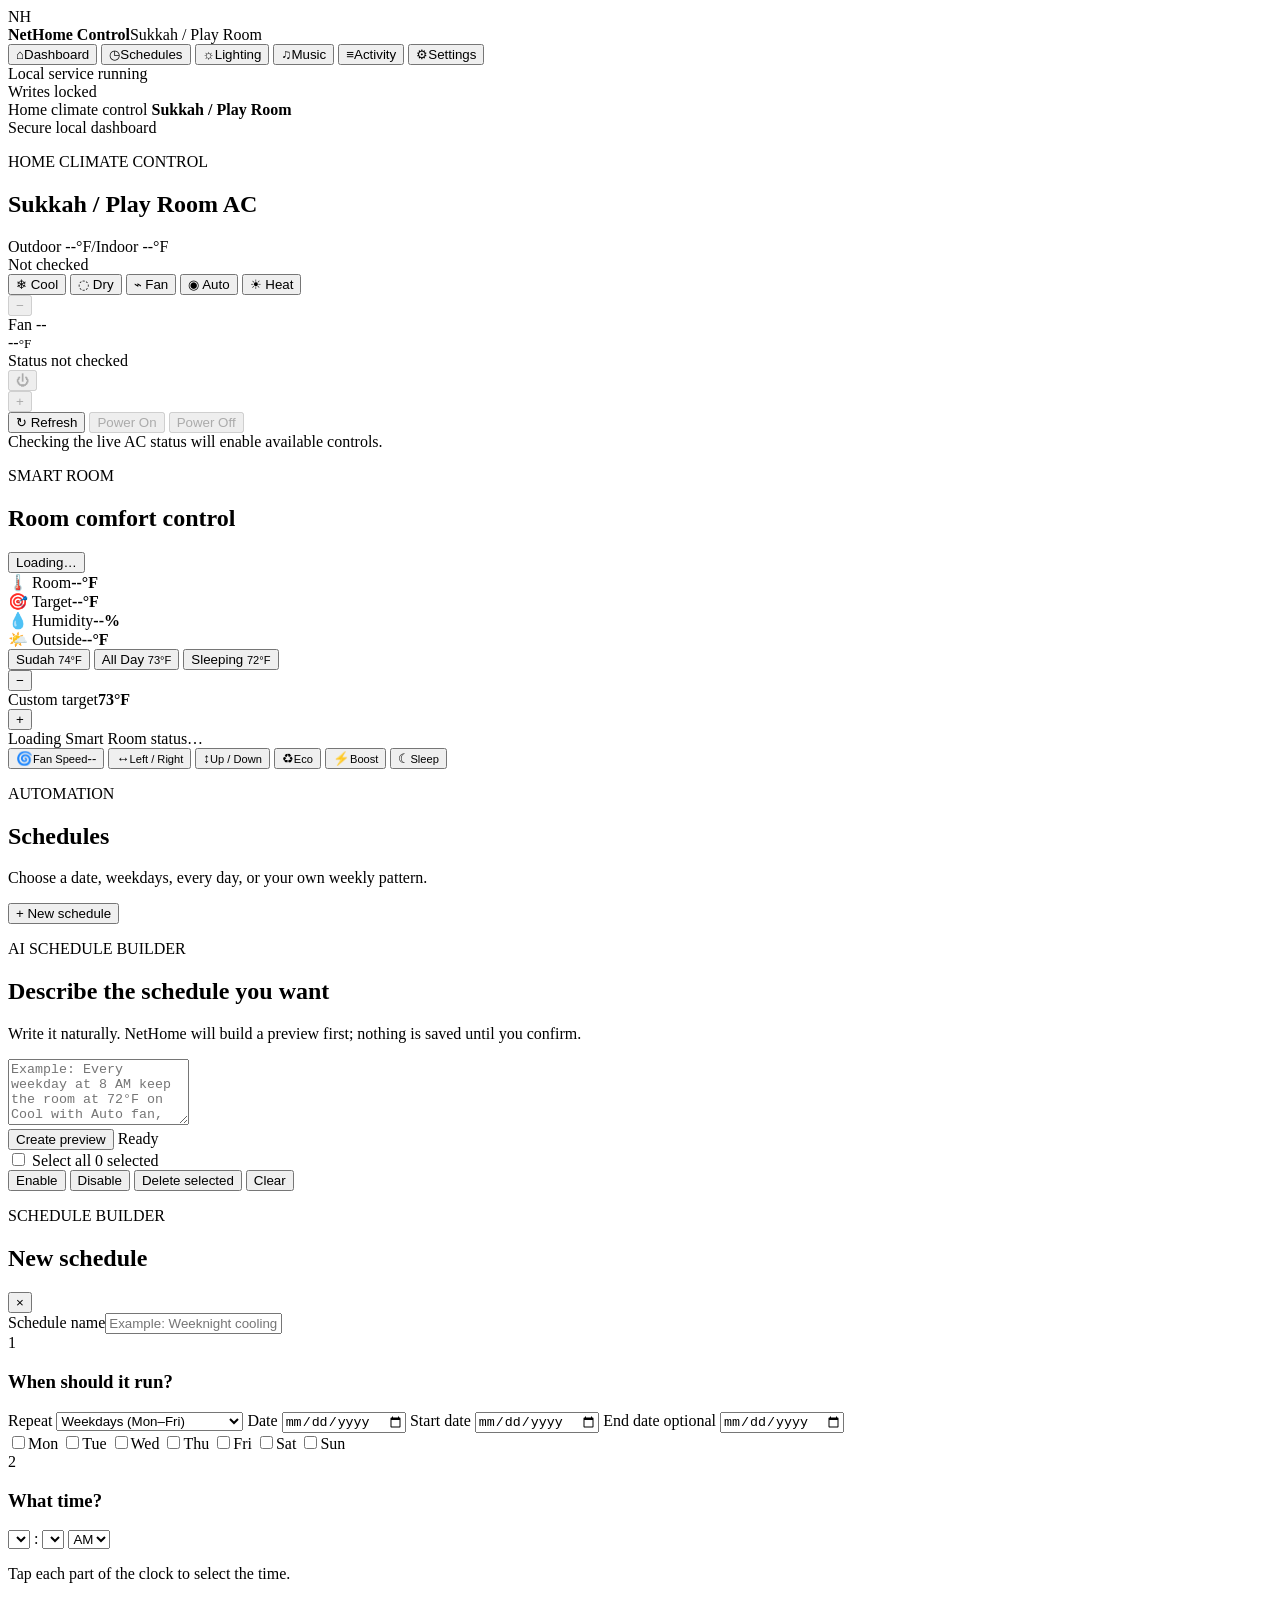
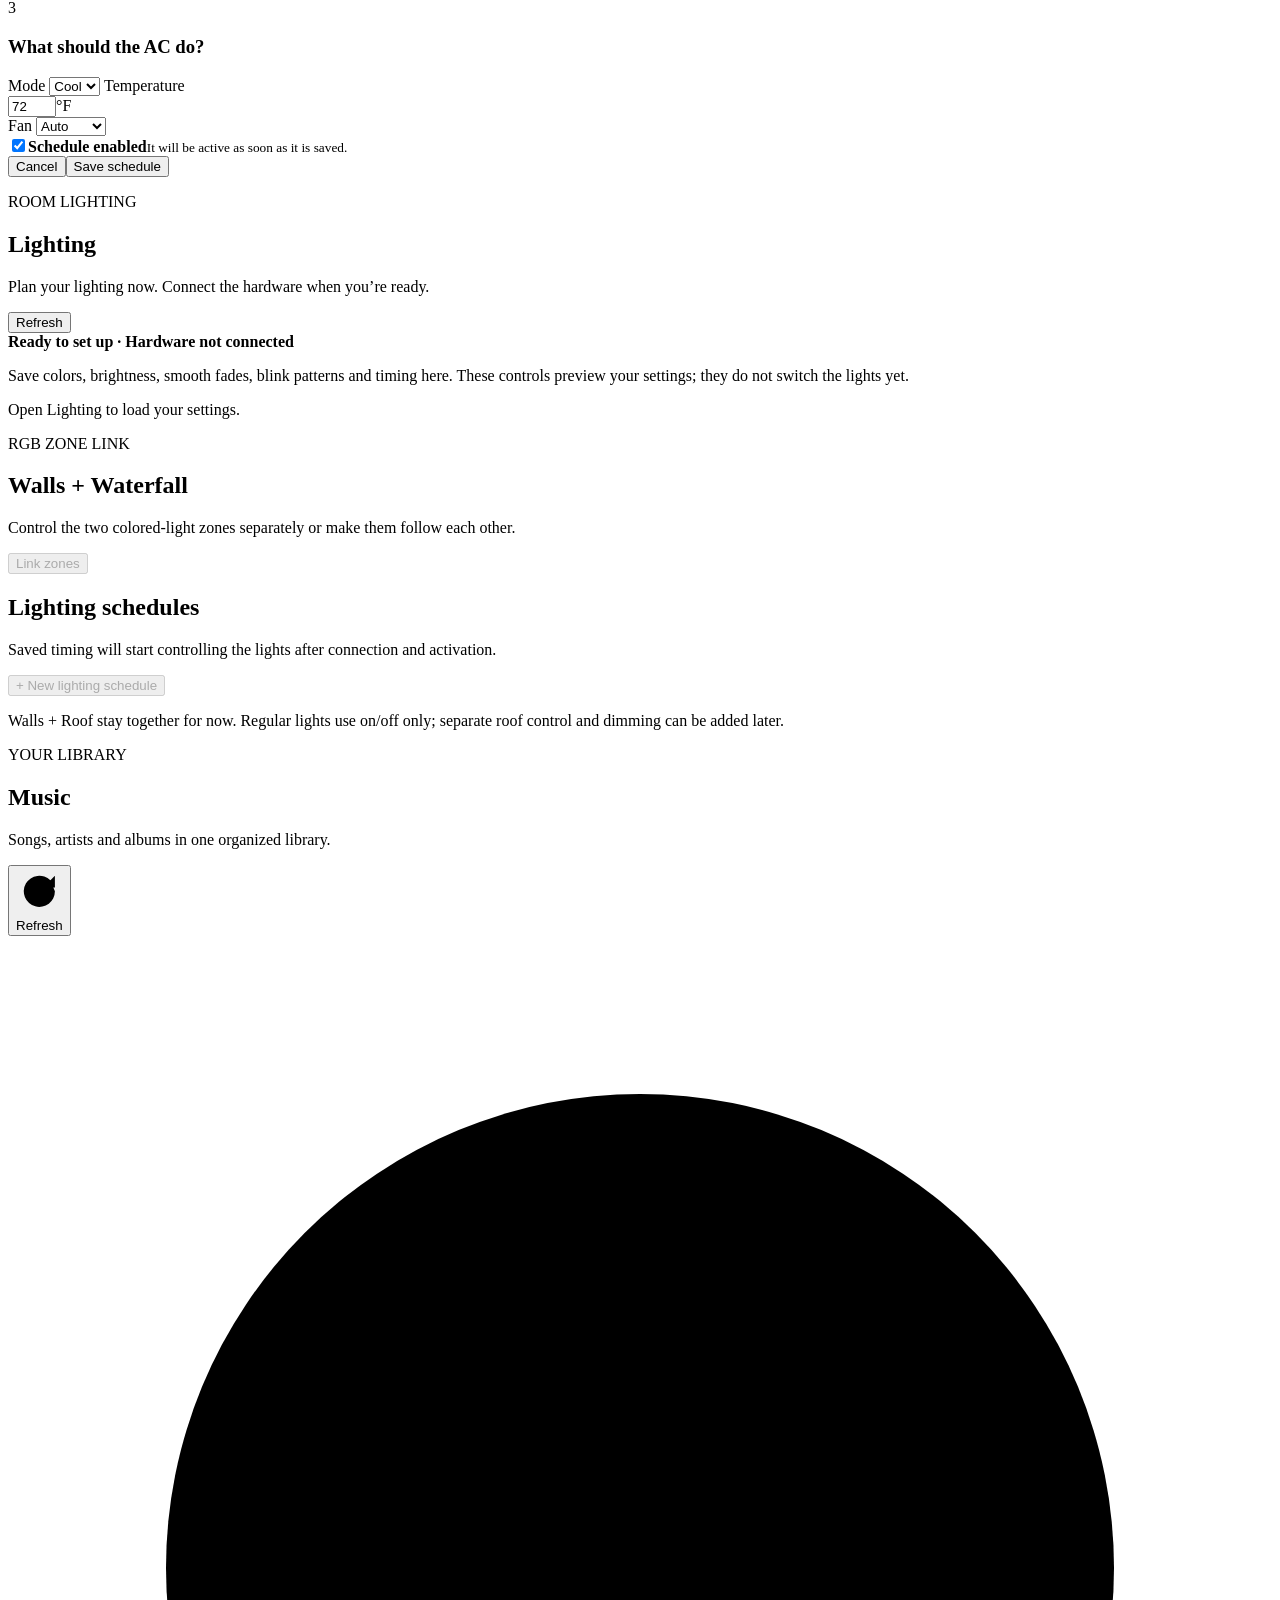
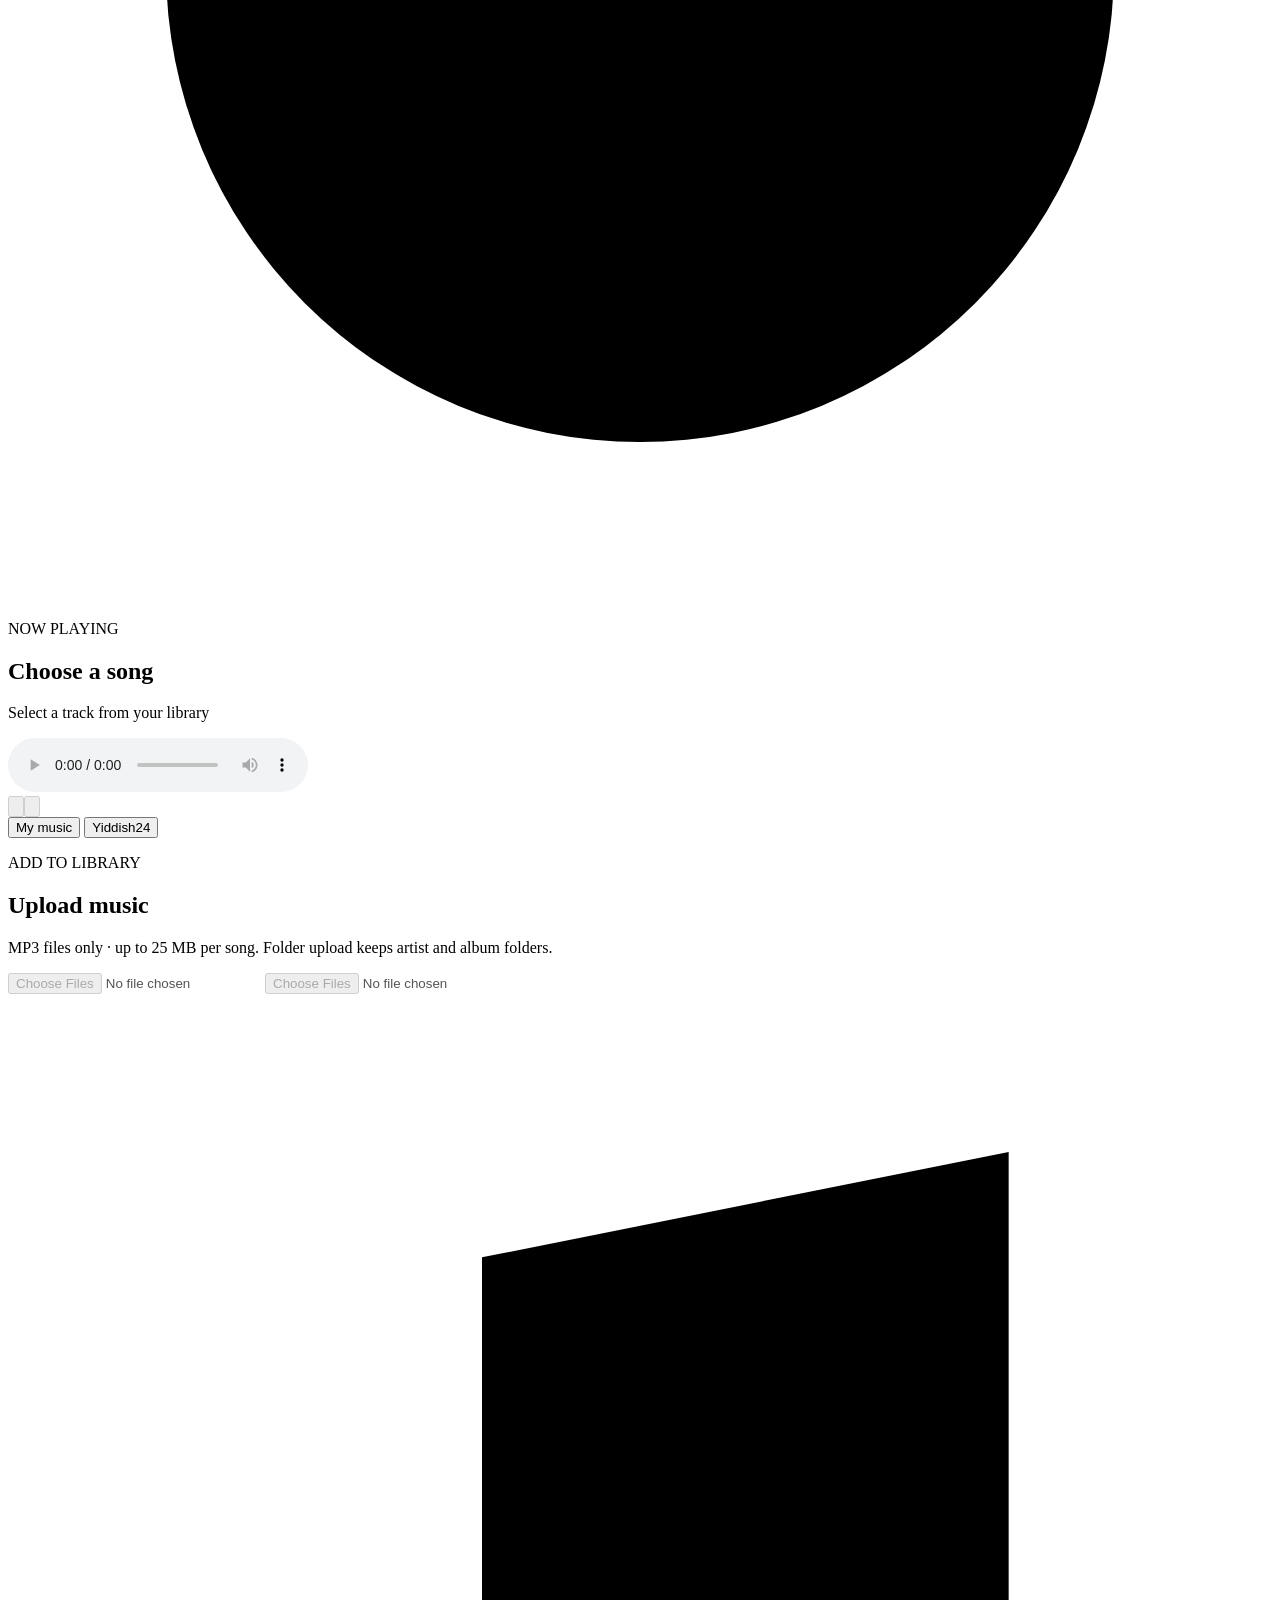
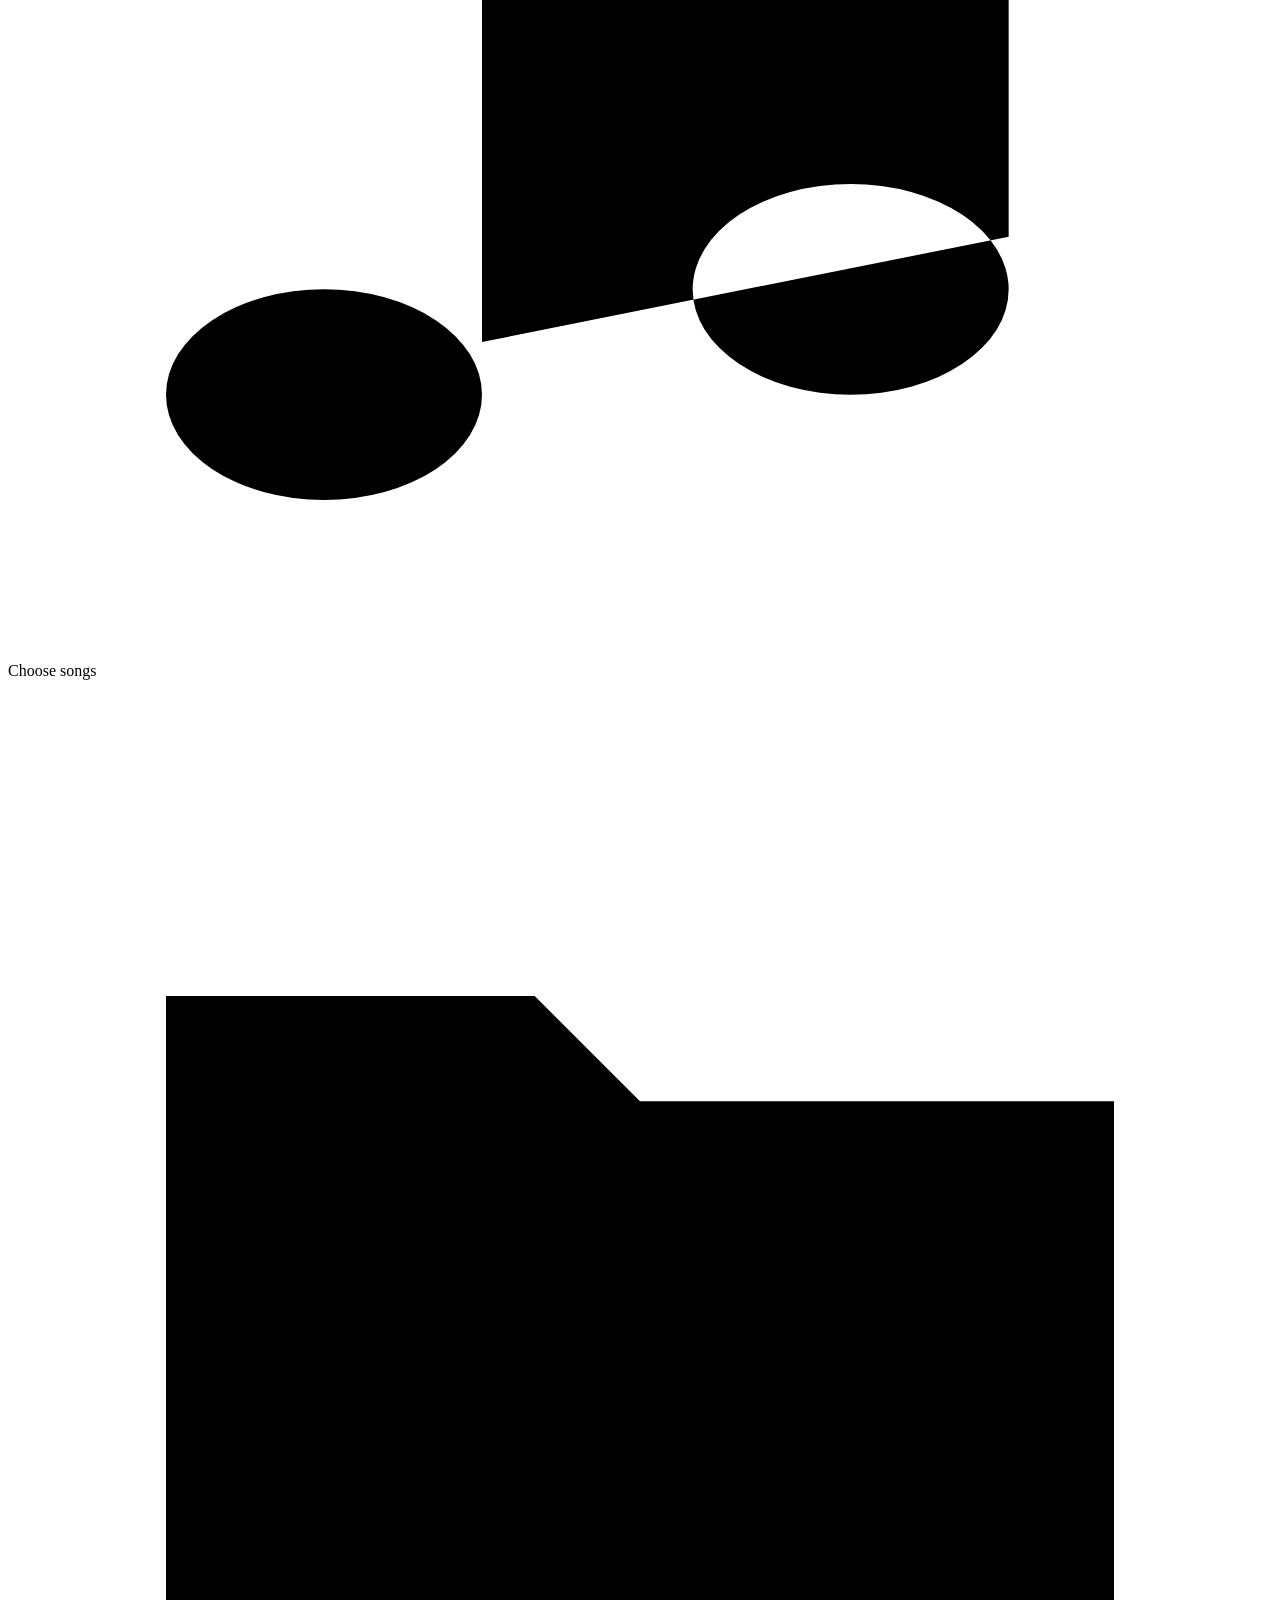
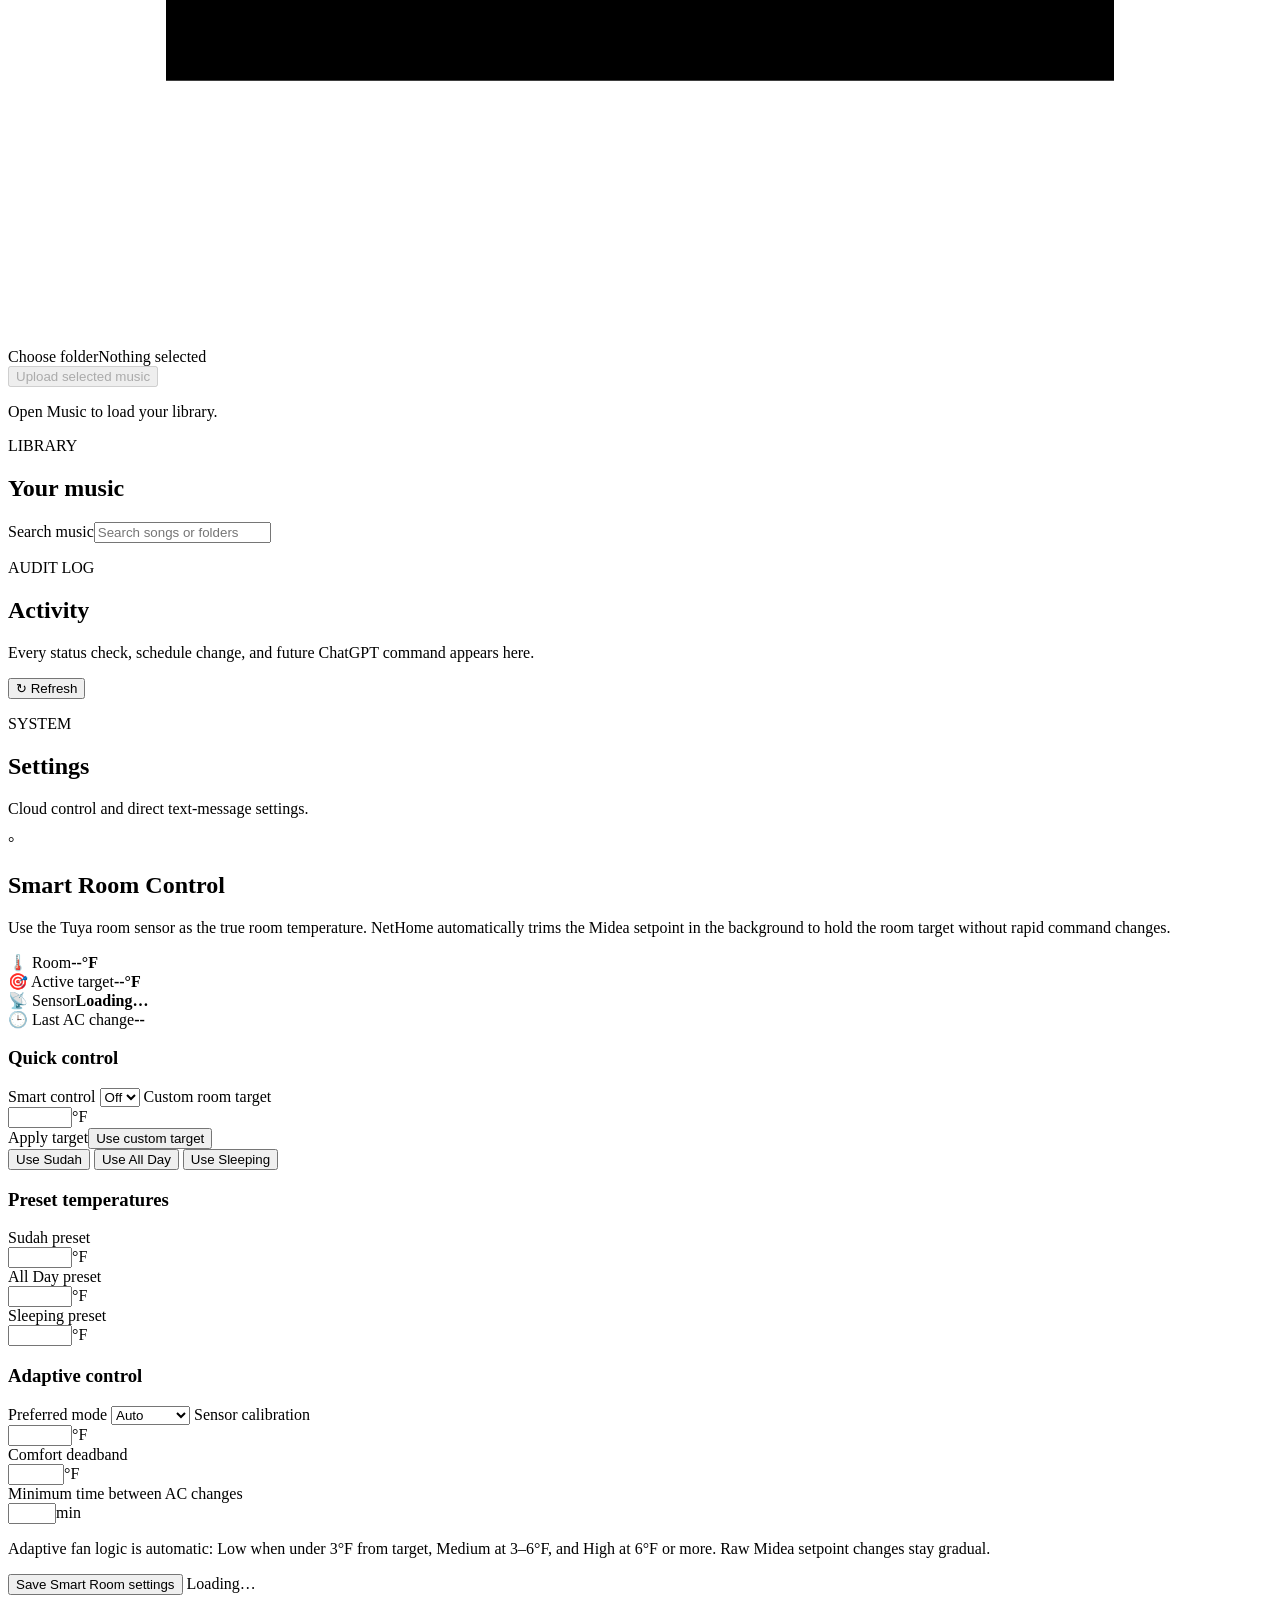
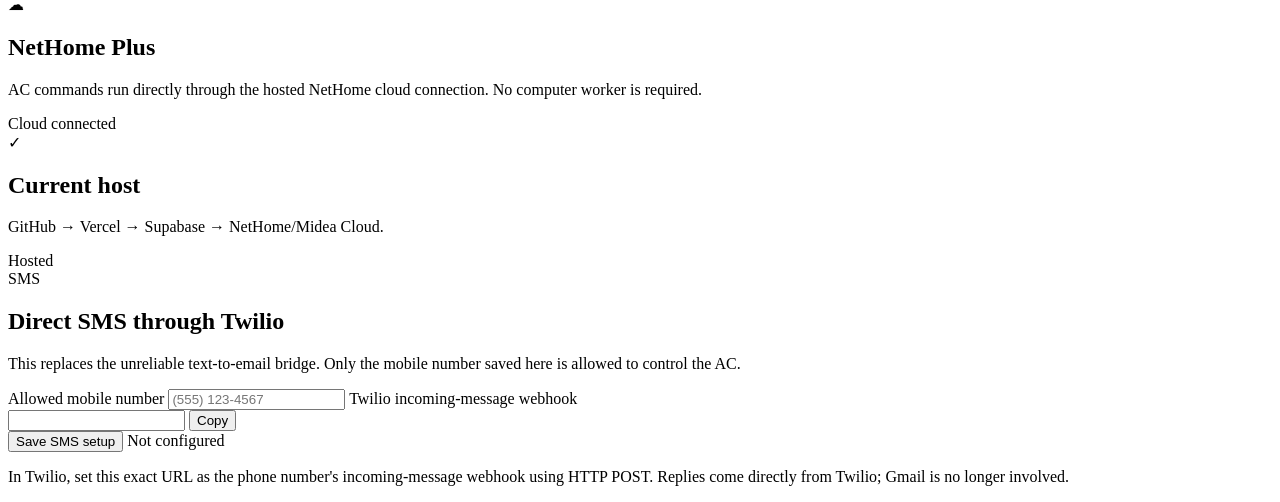
==== app/static/index.html @ 39d1b833 "Load Yiddish24 music directly from bundled catalog and remove radio labels" ====
<!doctype html>
<html lang="en">
<head>
  <meta charset="utf-8" />
  <meta name="viewport" content="width=device-width,initial-scale=1" />
  <title>NetHome Control</title>
  <link rel="stylesheet" href="/static/styles.css" />
  <link rel="stylesheet" href="/static/mode-backgrounds.css" />
  <link rel="stylesheet" href="/static/lighting.css" />
</head>
<body>
  <div class="shell">
    <aside class="sidebar">
      <div class="brand">
        <div class="brand-mark">NH</div>
        <div><strong>NetHome Control</strong><span>Sukkah / Play Room</span></div>
      </div>
      <nav aria-label="Primary navigation">
        <button class="nav active" data-view="dashboard"><span>⌂</span>Dashboard</button>
        <button class="nav" data-view="schedules"><span>◷</span>Schedules</button>
        <button class="nav" data-view="lighting"><span aria-hidden="true">☼</span>Lighting</button>
        <button class="nav" data-view="music"><span aria-hidden="true">♫</span>Music</button>
        <button class="nav" data-view="activity"><span>≡</span>Activity</button>
        <button class="nav" data-view="settings"><span>⚙</span>Settings</button>
      </nav>
      <div class="sidebar-foot">
        <div class="service-line"><span class="mini-dot"></span>Local service running</div>
        <span id="write-lock">Writes locked</span>
      </div>
    </aside>

    <main>
      <header class="topbar">
        <div>
          <span class="location-label">Home climate control</span>
          <strong>Sukkah / Play Room</strong>
        </div>
        <div class="top-status"><span class="mini-dot"></span>Secure local dashboard</div>
      </header>

      <section id="dashboard" class="view active">
        <div class="simple-ac">
          <div class="simple-ac-top">
            <div>
              <p class="eyebrow">HOME CLIMATE CONTROL</p>
              <h1>Sukkah / Play Room AC</h1>
              <div class="simple-weather"><span id="outdoor-temp">Outdoor --°F</span><span>/</span><span id="indoor-temp">Indoor --°F</span></div>
            </div>
            <div class="simple-online"><span id="status-dot" class="dot neutral"></span><span id="status-text">Not checked</span></div>
          </div>

          <div class="mode-tabs" aria-label="AC mode">
            <button type="button" data-mode="2">❄ Cool</button>
            <button type="button" data-mode="3">◌ Dry</button>
            <button type="button" data-mode="5">⌁ Fan</button>
            <button type="button" data-mode="1">◉ Auto</button>
            <button type="button" data-mode="4">☀ Heat</button>
          </div>

          <div class="ac-hero">
            <button id="temp-down" class="round-control" disabled aria-label="Lower temperature">−</button>
            <div class="ac-dial">
              <div id="fan-label" class="fan-label">Fan --</div>
              <div class="temperature"><span id="target-temp">--</span><small>°F</small></div>
              <div id="power-state" class="power-state">Status not checked</div>
              <button id="power-toggle" class="power-button" disabled aria-label="Power">⏻</button>
            </div>
            <button id="temp-up" class="round-control" disabled aria-label="Raise temperature">+</button>
          </div>

          <div class="simple-actions">
            <button id="refresh-status" class="soft-action">↻ Refresh</button>
            <button id="power-on" class="soft-action" disabled>Power On</button>
            <button id="power-off" class="soft-action" disabled>Power Off</button>
          </div>

          <div id="status-detail" class="simple-message">Checking the live AC status will enable available controls.</div>

          <section class="smart-room-panel" aria-label="Smart Room controls">
            <div class="smart-room-head">
              <div>
                <p class="eyebrow">SMART ROOM</p>
                <h2>Room comfort control</h2>
              </div>
              <button type="button" id="dashboard-smart-toggle" class="smart-toggle">Loading…</button>
            </div>
            <div class="smart-live-grid">
              <div><span>🌡️ Room</span><strong id="dashboard-smart-room">--°F</strong></div>
              <div><span>🎯 Target</span><strong id="dashboard-smart-target">--°F</strong></div>
              <div><span>💧 Humidity</span><strong id="dashboard-smart-humidity">--%</strong></div>
              <div><span>🌤️ Outside</span><strong id="dashboard-smart-outside">--°F</strong></div>
            </div>
            <div class="smart-preset-row" aria-label="Smart Room presets">
              <button type="button" data-smart-preset="sudah">Sudah <small id="dashboard-preset-sudah">74°F</small></button>
              <button type="button" data-smart-preset="all_day">All Day <small id="dashboard-preset-all-day">73°F</small></button>
              <button type="button" data-smart-preset="sleeping">Sleeping <small id="dashboard-preset-sleeping">72°F</small></button>
            </div>
            <div class="smart-target-row">
              <button type="button" id="dashboard-smart-down" aria-label="Lower Smart Room target">−</button>
              <div><span>Custom target</span><strong id="dashboard-smart-custom">73°F</strong></div>
              <button type="button" id="dashboard-smart-up" aria-label="Raise Smart Room target">+</button>
            </div>
            <div id="dashboard-smart-detail" class="smart-room-detail">Loading Smart Room status…</div>
          </section>

          <div class="feature-row">
            <button type="button" id="fan-speed-btn"><span>🌀</span><small>Fan Speed</small><em id="fan-speed-value">--</em></button>
            <button type="button" id="horizontal-btn"><span>↔</span><small>Left / Right</small></button>
            <button type="button" id="vertical-btn"><span>↕</span><small>Up / Down</small></button>
            <button type="button" id="eco-btn"><span>♻</span><small>Eco</small></button>
            <button type="button" id="boost-btn"><span>⚡</span><small>Boost</small></button>
            <button type="button" id="sleep-btn"><span>☾</span><small>Sleep</small></button>
          </div>
        </div>
      </section>

      <section id="schedules" class="view">
        <div class="page-head">
          <div><p class="eyebrow">AUTOMATION</p><h1>Schedules</h1><p class="lede">Choose a date, weekdays, every day, or your own weekly pattern.</p></div>
          <button id="add-schedule">+ New schedule</button>
        </div>

        <div class="card ai-schedule-card">
          <div class="ai-schedule-head">
            <div>
              <p class="eyebrow">AI SCHEDULE BUILDER</p>
              <h2>Describe the schedule you want</h2>
              <p class="lede">Write it naturally. NetHome will build a preview first; nothing is saved until you confirm.</p>
            </div>
          </div>
          <textarea id="schedule-ai-prompt" rows="4" placeholder="Example: Every weekday at 8 AM keep the room at 72°F on Cool with Auto fan, and turn it off at 10 PM."></textarea>
          <div class="form-actions ai-schedule-actions">
            <button type="button" id="schedule-ai-preview">Create preview</button>
            <span id="schedule-ai-state" class="setting-state">Ready</span>
          </div>
          <div id="schedule-ai-results" class="ai-schedule-results hidden"></div>
        </div>

        <div id="schedule-bulk-bar" class="schedule-bulk-bar hidden">
          <label class="bulk-select-all"><input type="checkbox" id="schedule-select-all"> <span>Select all</span></label>
          <span id="schedule-selected-count" class="bulk-count">0 selected</span>
          <div class="bulk-actions">
            <button type="button" id="bulk-enable" class="action-btn">Enable</button>
            <button type="button" id="bulk-disable" class="action-btn">Disable</button>
            <button type="button" id="bulk-delete" class="action-btn danger">Delete selected</button>
            <button type="button" id="bulk-clear" class="action-btn">Clear</button>
          </div>
        </div>

        <div id="schedule-list" class="schedule-list"></div>

        <form id="schedule-form" class="card form hidden">
          <div class="form-heading">
            <div><p class="eyebrow">SCHEDULE BUILDER</p><h2 id="form-title">New schedule</h2></div>
            <button type="button" id="close-schedule" class="icon-button secondary" aria-label="Close">×</button>
          </div>

          <label class="field full">Schedule name<input name="name" placeholder="Example: Weeknight cooling" required></label>

          <div class="builder-section">
            <div class="section-number">1</div>
            <div class="section-body">
              <h3>When should it run?</h3>
              <div class="form-grid compact">
                <label class="field">Repeat
                  <select name="schedule_type" id="schedule-type">
                    <option value="one_time">Specific date</option>
                    <option value="weekdays" selected>Weekdays (Mon–Fri)</option>
                    <option value="daily">Every day</option>
                    <option value="weekly">Every week — choose days</option>
                  </select>
                </label>
                <label class="field" id="single-date-field">Date
                  <input type="date" name="single_date" id="single-date">
                </label>
                <label class="field recurring-date" id="start-date-field">Start date
                  <input type="date" name="start_date" id="start-date">
                </label>
                <label class="field recurring-date" id="end-date-field">End date <span class="optional">optional</span>
                  <input type="date" name="end_date" id="end-date">
                </label>
              </div>

              <div id="weekday-picker" class="weekday-picker hidden" aria-label="Choose weekdays">
                <label><input type="checkbox" value="Mon"><span>Mon</span></label>
                <label><input type="checkbox" value="Tue"><span>Tue</span></label>
                <label><input type="checkbox" value="Wed"><span>Wed</span></label>
                <label><input type="checkbox" value="Thu"><span>Thu</span></label>
                <label><input type="checkbox" value="Fri"><span>Fri</span></label>
                <label><input type="checkbox" value="Sat"><span>Sat</span></label>
                <label><input type="checkbox" value="Sun"><span>Sun</span></label>
              </div>
            </div>
          </div>

          <div class="builder-section">
            <div class="section-number">2</div>
            <div class="section-body">
              <h3>What time?</h3>
              <div class="digital-time" aria-label="Choose time">
                <select id="time-hour" aria-label="Hour"></select>
                <span class="time-colon">:</span>
                <select id="time-minute" aria-label="Minute"></select>
                <select id="time-period" aria-label="AM or PM"><option>AM</option><option>PM</option></select>
              </div>
              <p class="helper">Tap each part of the clock to select the time.</p>
            </div>
          </div>

          <div class="builder-section">
            <div class="section-number">3</div>
            <div class="section-body">
              <h3>What should the AC do?</h3>
              <div class="form-grid three">
                <label class="field">Mode
                  <select name="mode"><option>Cool</option><option>Heat</option><option>Auto</option><option>Fan</option><option>Dry</option></select>
                </label>
                <label class="field">Temperature
                  <div class="input-suffix"><input type="number" name="temperature" min="50" max="90" value="72"><span>°F</span></div>
                </label>
                <label class="field">Fan
                  <select name="fan"><option value="Auto">Auto</option><option value="Low">Low</option><option value="Medium">Medium</option><option value="High">High</option></select>
                </label>
              </div>
              <label class="switch-row"><input type="checkbox" name="enabled" checked><span class="switch"></span><span><strong>Schedule enabled</strong><small>It will be active as soon as it is saved.</small></span></label>
            </div>
          </div>

          <div id="schedule-error" class="form-error hidden" role="alert"></div>
          <div class="form-actions"><button type="button" id="cancel-schedule" class="secondary">Cancel</button><button type="submit" id="save-schedule">Save schedule</button></div>
        </form>
      </section>

      <section id="lighting" class="view" aria-labelledby="lighting-title">
        <div class="page-head"><div><p class="eyebrow">ROOM LIGHTING</p><h1 id="lighting-title">Lighting</h1><p class="lede">Plan your lighting now. Connect the hardware when you’re ready.</p></div><button id="lighting-refresh" class="secondary" type="button">Refresh</button></div>
        <div class="lighting-notice"><strong>Ready to set up · Hardware not connected</strong><p>Save colors, brightness, smooth fades, blink patterns and timing here. These controls preview your settings; they do not switch the lights yet.</p></div>
        <p id="lighting-state" role="status" aria-live="polite">Open Lighting to load your settings.</p>
        <div class="card lighting-link"><div><p class="eyebrow">RGB ZONE LINK</p><h2>Walls + Waterfall</h2><p id="lighting-link-detail">Control the two colored-light zones separately or make them follow each other.</p></div><button id="lighting-link-toggle" class="secondary" type="button" disabled>Link zones</button></div>
        <div id="lighting-zones" class="lighting-zones" aria-label="Lighting zones"></div>
        <div class="lighting-section-head"><div><h2>Lighting schedules</h2><p class="lede">Saved timing will start controlling the lights after connection and activation.</p></div><button id="lighting-add" type="button" disabled>+ New lighting schedule</button></div>
        <form id="lighting-form" class="card lighting-form" hidden>
          <h2 id="lighting-form-title">New lighting schedule</h2>
          <div class="form-grid">
            <label>Schedule name<input name="name" required maxlength="80" placeholder="Evening lights"></label>
            <fieldset class="lighting-group-picker"><legend>Lighting groups</legend><div id="lighting-schedule-zones"></div></fieldset>
            <label>Action<select name="power"><option value="true">Turn on</option><option value="false">Turn off</option></select></label>
            <label>Repeat<select name="repeat" id="lighting-repeat"><option value="daily">Every day</option><option value="weekly">Selected weekdays</option><option value="one_time">One specific date</option></select></label>
            <label>Time<input name="time_local" type="time" required value="18:00"></label>
            <label>Timezone<input name="timezone" required value="America/New_York" maxlength="80" placeholder="America/New_York"></label>
            <label id="lighting-date-wrap" hidden>Date<input name="date_local" type="date" disabled></label>
          </div>
          <fieldset id="lighting-days" class="lighting-weekdays" hidden><legend>Days of the week</legend>
            <label><input type="checkbox" name="days" value="0">Mon</label><label><input type="checkbox" name="days" value="1">Tue</label><label><input type="checkbox" name="days" value="2">Wed</label><label><input type="checkbox" name="days" value="3">Thu</label><label><input type="checkbox" name="days" value="4">Fri</label><label><input type="checkbox" name="days" value="5">Sat</label><label><input type="checkbox" name="days" value="6">Sun</label>
          </fieldset>
          <fieldset id="lighting-schedule-rgb" class="lighting-rgb-settings"><legend>RGB settings when turning on</legend>
            <label>Color mode<select name="color_mode"><option value="color">Color</option><option value="white">White</option></select></label>
            <label>Color<input name="color" type="color" value="#45a5ff"></label>
            <label>Brightness <input name="brightness" type="range" min="0" max="100" value="80"><output id="lighting-schedule-brightness">80%</output></label>
          </fieldset>
          <label class="lighting-enabled"><input name="enabled" type="checkbox" checked>Keep this schedule enabled for activation after connection</label>
          <p id="lighting-form-error" class="form-error" role="alert" hidden></p>
          <div id="lighting-preview" class="lighting-preview" aria-live="polite" hidden></div>
          <div class="form-actions"><button id="lighting-cancel" class="secondary" type="button">Cancel</button><button id="lighting-preview-button" class="secondary" type="button">Preview timing</button><button type="submit">Save schedule</button></div>
        </form>
        <div id="lighting-schedules" class="lighting-schedules"></div>
        <p class="lighting-footnote">Walls + Roof stay together for now. Regular lights use on/off only; separate roof control and dimming can be added later.</p>
      </section>

      <section id="music" class="view" aria-labelledby="music-title">
        <div class="page-head"><div><p class="eyebrow">YOUR LIBRARY</p><h1 id="music-title">Music</h1><p class="lede">Songs, artists and albums in one organized library.</p></div><button id="music-refresh" class="secondary icon-button" type="button" aria-label="Refresh music"><svg viewBox="0 0 24 24" aria-hidden="true"><path d="M20 12a8 8 0 1 1-2.34-5.66M20 4v6h-6"/></svg><span>Refresh</span></button></div>
        <div class="card music-player">
          <div class="music-art" aria-hidden="true"><svg viewBox="0 0 24 24"><circle cx="12" cy="12" r="9"/><circle cx="12" cy="12" r="2.5"/><path d="M12 3v6"/></svg></div>
          <div class="music-player-main"><p class="music-kicker">NOW PLAYING</p><h2 id="music-now-playing">Choose a song</h2><p id="music-now-folder">Select a track from your library</p>
            <audio id="music-audio" controls preload="none" aria-label="Music player"></audio>
            <div class="music-actions"><button id="music-previous" type="button" class="secondary transport" disabled aria-label="Previous song"><svg viewBox="0 0 24 24" aria-hidden="true"><path d="M6 5v14M18 6l-9 6 9 6z"/></svg></button><button id="music-next" type="button" class="secondary transport" disabled aria-label="Next song"><svg viewBox="0 0 24 24" aria-hidden="true"><path d="M18 5v14M6 6l9 6-9 6z"/></svg></button></div>
          </div>
        </div>
        <nav class="music-source-tabs" aria-label="Music source">
          <button id="music-source-library" type="button" aria-pressed="true">My music</button>
          <button id="music-source-radio" type="button" aria-pressed="false">Yiddish24</button>
        </nav>
        <section id="music-radio-pane" hidden aria-label="Yiddish24 live stations">
          <div class="music-library-head"><div><p class="music-kicker">LIVE MUSIC</p><h2>Yiddish24</h2><p>Live music directly from Yiddish24.</p></div><label class="music-search"><span class="visually-hidden">Search stations</span><input id="music-radio-search" type="search" placeholder="Search stations or singers"></label></div>
          <div id="music-radio-stations" class="music-library" aria-live="polite"></div>
          <div class="music-radio-footer"><a href="https://www.yiddish24.com/streams" target="_blank" rel="noopener noreferrer">Open Yiddish24</a><button id="music-radio-stop" class="secondary" type="button">Stop</button></div>
        </section>
        <form id="music-upload" class="card music-upload">
          <div><p class="music-kicker">ADD TO LIBRARY</p><h2>Upload music</h2><p>MP3 files only · up to 25 MB per song. Folder upload keeps artist and album folders.</p></div>
          <input id="music-files" class="visually-hidden" type="file" accept=".mp3,audio/mpeg" multiple disabled>
          <input id="music-folder" class="visually-hidden" type="file" accept=".mp3,audio/mpeg" webkitdirectory directory multiple disabled>
          <div class="music-upload-actions"><label class="button secondary icon-button" for="music-files"><svg viewBox="0 0 24 24" aria-hidden="true"><path d="M9 18V5l10-2v13M9 9l10-2M6 21a3 2 0 1 0 0-4 3 2 0 0 0 0 4zm10-2a3 2 0 1 0 0-4 3 2 0 0 0 0 4z"/></svg><span>Choose songs</span></label><label class="button secondary icon-button" for="music-folder"><svg viewBox="0 0 24 24" aria-hidden="true"><path d="M3 6h7l2 2h9v11H3z"/><path d="M12 11v5m-2-3h4"/></svg><span>Choose folder</span></label><span id="music-selection">Nothing selected</span></div>
          <button id="music-upload-button" type="submit" disabled>Upload selected music</button>
          <progress id="music-progress" max="100" value="0" hidden aria-label="Upload progress"></progress>
        </form>
        <p id="music-state" role="status" aria-live="polite">Open Music to load your library.</p>
        <div id="music-files-heading" class="music-library-head"><div><p class="music-kicker">LIBRARY</p><h2>Your music</h2></div><label class="music-search"><span class="visually-hidden">Search music</span><input id="music-search" type="search" placeholder="Search songs or folders"></label></div>
        <div id="music-library" class="music-library" aria-label="Music library"></div>
        <button id="music-load-more" type="button" class="secondary" hidden>Load more songs</button>
      </section>

      <section id="activity" class="view">
        <div class="page-head"><div><p class="eyebrow">AUDIT LOG</p><h1>Activity</h1><p class="lede">Every status check, schedule change, and future ChatGPT command appears here.</p></div><button id="refresh-activity" class="secondary">↻ Refresh</button></div>
        <div id="activity-list" class="activity-list"></div>
      </section>

      <section id="settings" class="view">
        <div class="page-head"><div><p class="eyebrow">SYSTEM</p><h1>Settings</h1><p class="lede">Cloud control and direct text-message settings.</p></div></div>
        <div class="settings-grid">
          <article class="card setting-card" style="grid-column:1/-1">
            <div class="setting-icon">°</div>
            <div style="width:100%">
              <h2>Smart Room Control</h2>
              <p>Use the Tuya room sensor as the true room temperature. NetHome automatically trims the Midea setpoint in the background to hold the room target without rapid command changes.</p>
              <div class="smart-settings-summary" id="smart-settings-summary">
                <div><span>🌡️ Room</span><strong id="settings-room-temp">--°F</strong></div>
                <div><span>🎯 Active target</span><strong id="settings-active-target">--°F</strong></div>
                <div><span>📡 Sensor</span><strong id="settings-sensor-status">Loading…</strong></div>
                <div><span>🕒 Last AC change</span><strong id="settings-last-command">--</strong></div>
              </div>

              <div class="smart-settings-block">
                <h3>Quick control</h3>
                <div class="form-grid three">
                  <label class="field">Smart control
                    <select id="smart-control-enabled"><option value="false">Off</option><option value="true">On</option></select>
                  </label>
                  <label class="field">Custom room target
                    <div class="input-suffix"><input id="smart-control-target" type="number" min="50" max="90" step="0.5"><span>°F</span></div>
                  </label>
                  <div class="field"><span>Apply target</span><button type="button" id="apply-smart-target" class="secondary">Use custom target</button></div>
                </div>
                <div class="smart-preset-row settings-presets">
                  <button type="button" data-settings-preset="sudah">Use Sudah</button>
                  <button type="button" data-settings-preset="all_day">Use All Day</button>
                  <button type="button" data-settings-preset="sleeping">Use Sleeping</button>
                </div>
              </div>

              <div class="smart-settings-block">
                <h3>Preset temperatures</h3>
                <div class="form-grid three">
                  <label class="field">Sudah preset
                    <div class="input-suffix"><input id="smart-preset-sudah" type="number" min="50" max="90" step="0.5"><span>°F</span></div>
                  </label>
                  <label class="field">All Day preset
                    <div class="input-suffix"><input id="smart-preset-all-day" type="number" min="50" max="90" step="0.5"><span>°F</span></div>
                  </label>
                  <label class="field">Sleeping preset
                    <div class="input-suffix"><input id="smart-preset-sleeping" type="number" min="50" max="90" step="0.5"><span>°F</span></div>
                  </label>
                </div>
              </div>

              <div class="smart-settings-block">
                <h3>Adaptive control</h3>
                <div class="form-grid three">
                  <label class="field">Preferred mode
                    <select id="smart-control-mode"><option value="auto">Auto</option><option value="cool">Cool only</option><option value="heat">Heat only</option></select>
                  </label>
                  <label class="field">Sensor calibration
                    <div class="input-suffix"><input id="smart-control-calibration" type="number" min="-5" max="5" step="0.5"><span>°F</span></div>
                  </label>
                  <label class="field">Comfort deadband
                    <div class="input-suffix"><input id="smart-control-deadband" type="number" min="0.5" max="5" step="0.5"><span>°F</span></div>
                  </label>
                  <label class="field">Minimum time between AC changes
                    <div class="input-suffix"><input id="smart-control-interval" type="number" min="1" max="30" step="1"><span>min</span></div>
                  </label>
                </div>
                <p class="helper">Adaptive fan logic is automatic: Low when under 3°F from target, Medium at 3–6°F, and High at 6°F or more. Raw Midea setpoint changes stay gradual.</p>
              </div>

              <div class="form-actions" style="justify-content:flex-start">
                <button type="button" id="save-smart-control">Save Smart Room settings</button>
                <span id="smart-control-state" class="setting-state">Loading…</span>
              </div>
            </div>
          </article>
          <article class="card setting-card"><div class="setting-icon">☁</div><div><h2>NetHome Plus</h2><p>AC commands run directly through the hosted NetHome cloud connection. No computer worker is required.</p><span class="setting-state ok-text">Cloud connected</span></div></article>
          <article class="card setting-card"><div class="setting-icon">✓</div><div><h2>Current host</h2><p>GitHub → Vercel → Supabase → NetHome/Midea Cloud.</p><span class="setting-state ok-text">Hosted</span></div></article>
          <article class="card setting-card" style="grid-column:1/-1">
            <div class="setting-icon">SMS</div>
            <div style="width:100%">
              <h2>Direct SMS through Twilio</h2>
              <p>This replaces the unreliable text-to-email bridge. Only the mobile number saved here is allowed to control the AC.</p>
              <div class="form-grid" style="margin-top:14px">
                <label class="field">Allowed mobile number
                  <input id="sms-allowed-from" type="tel" placeholder="(555) 123-4567" autocomplete="tel">
                </label>
                <label class="field">Twilio incoming-message webhook
                  <div class="input-suffix">
                    <input id="sms-webhook-url" type="text" readonly>
                    <button type="button" id="copy-sms-webhook" class="secondary">Copy</button>
                  </div>
                </label>
              </div>
              <div class="form-actions" style="justify-content:flex-start">
                <button type="button" id="save-sms-config">Save SMS setup</button>
                <span id="sms-config-state" class="setting-state">Not configured</span>
              </div>
              <p class="helper">In Twilio, set this exact URL as the phone number's incoming-message webhook using HTTP POST. Replies come directly from Twilio; Gmail is no longer involved.</p>
            </div>
          </article>
        </div>
      </section>
    </main>
  </div>
  <script src="/static/app.js"></script>
  <script src="/static/music.js?v=20261022b"></script>
  <script src="/static/lighting.js"></script>
</body>
</html>
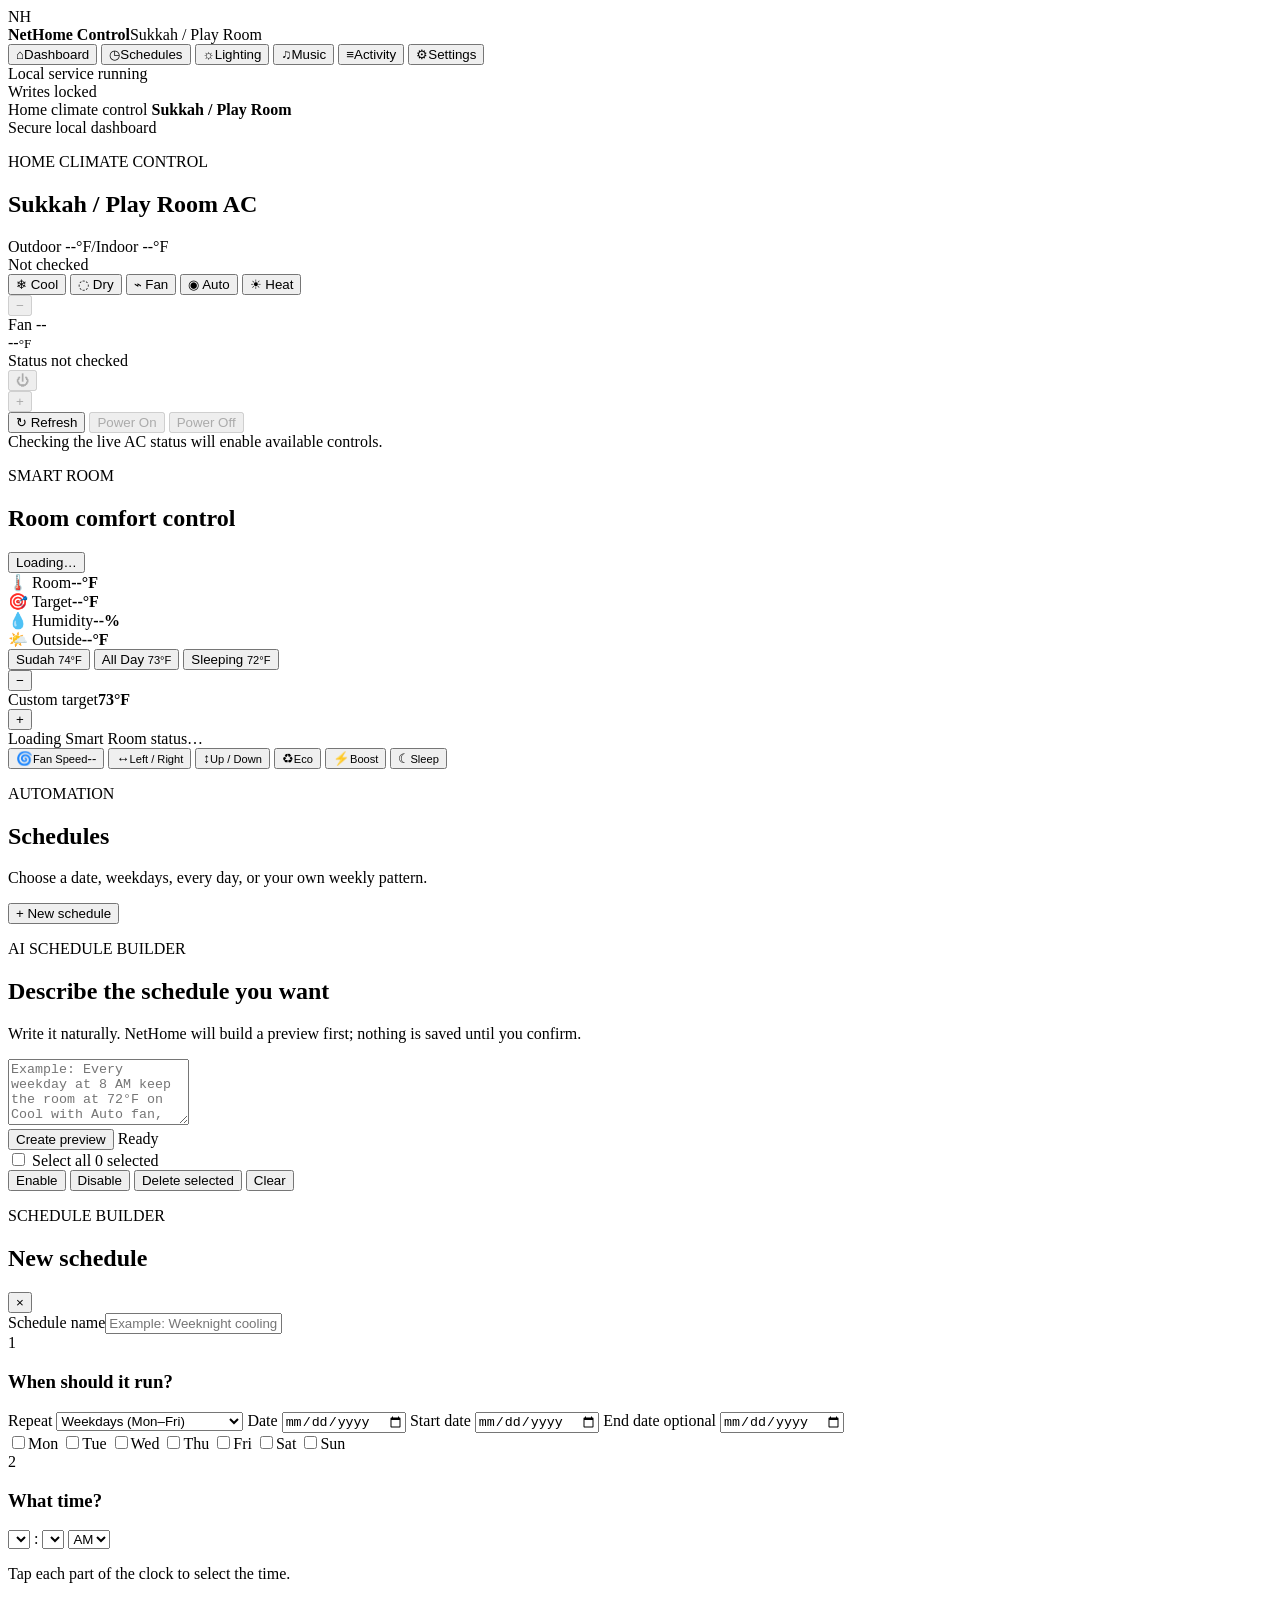
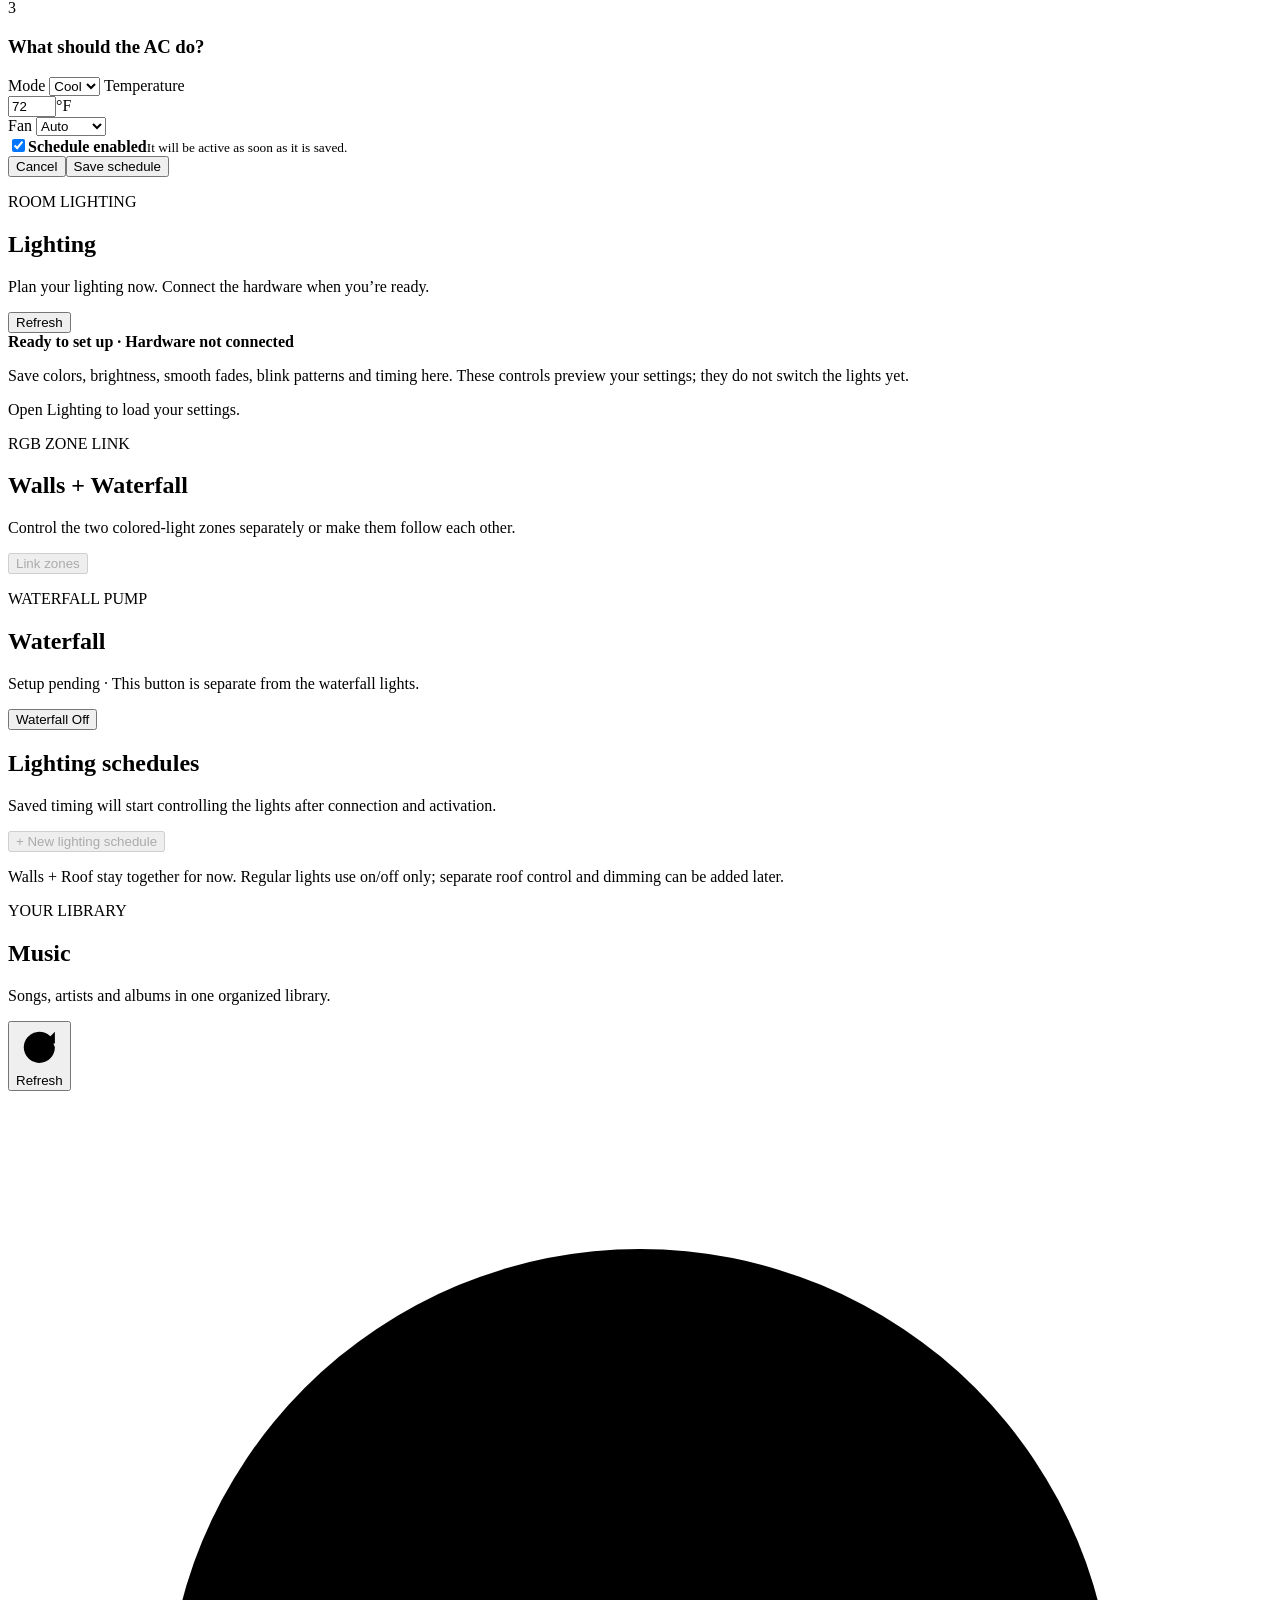
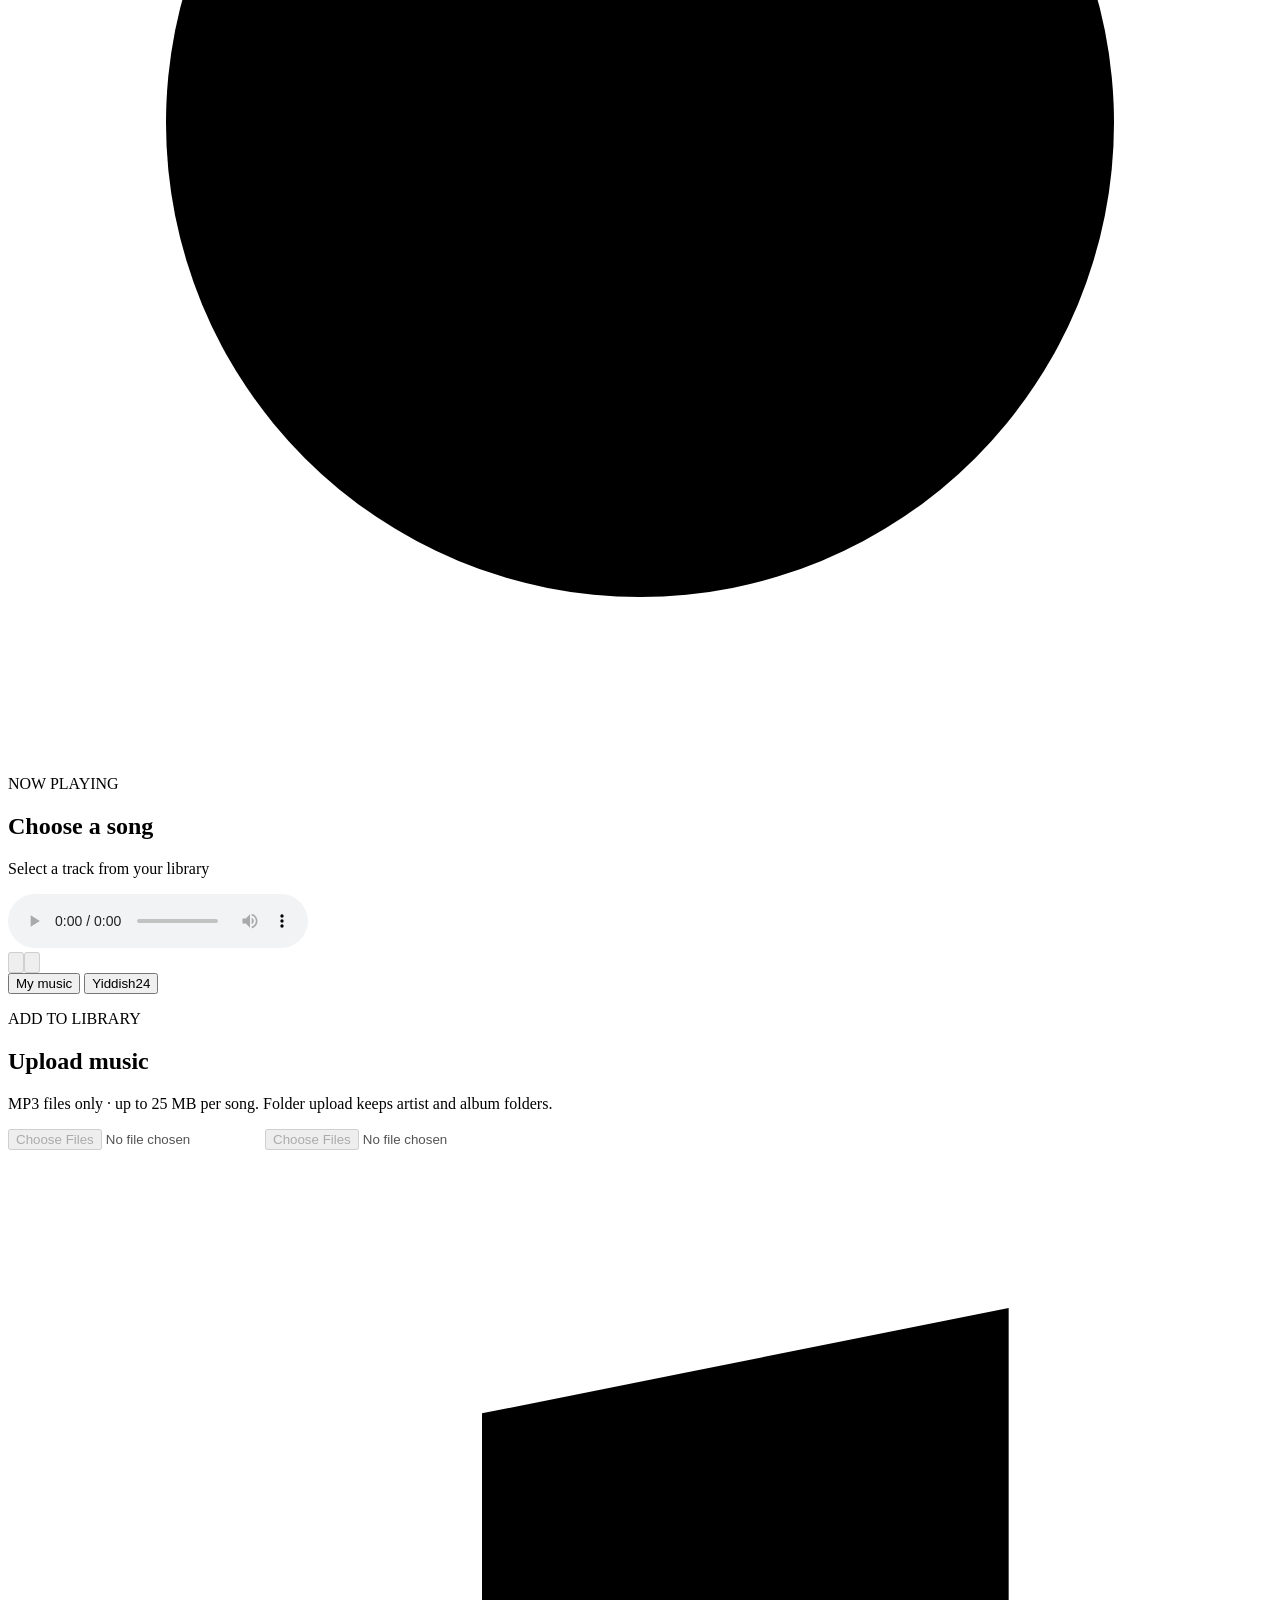
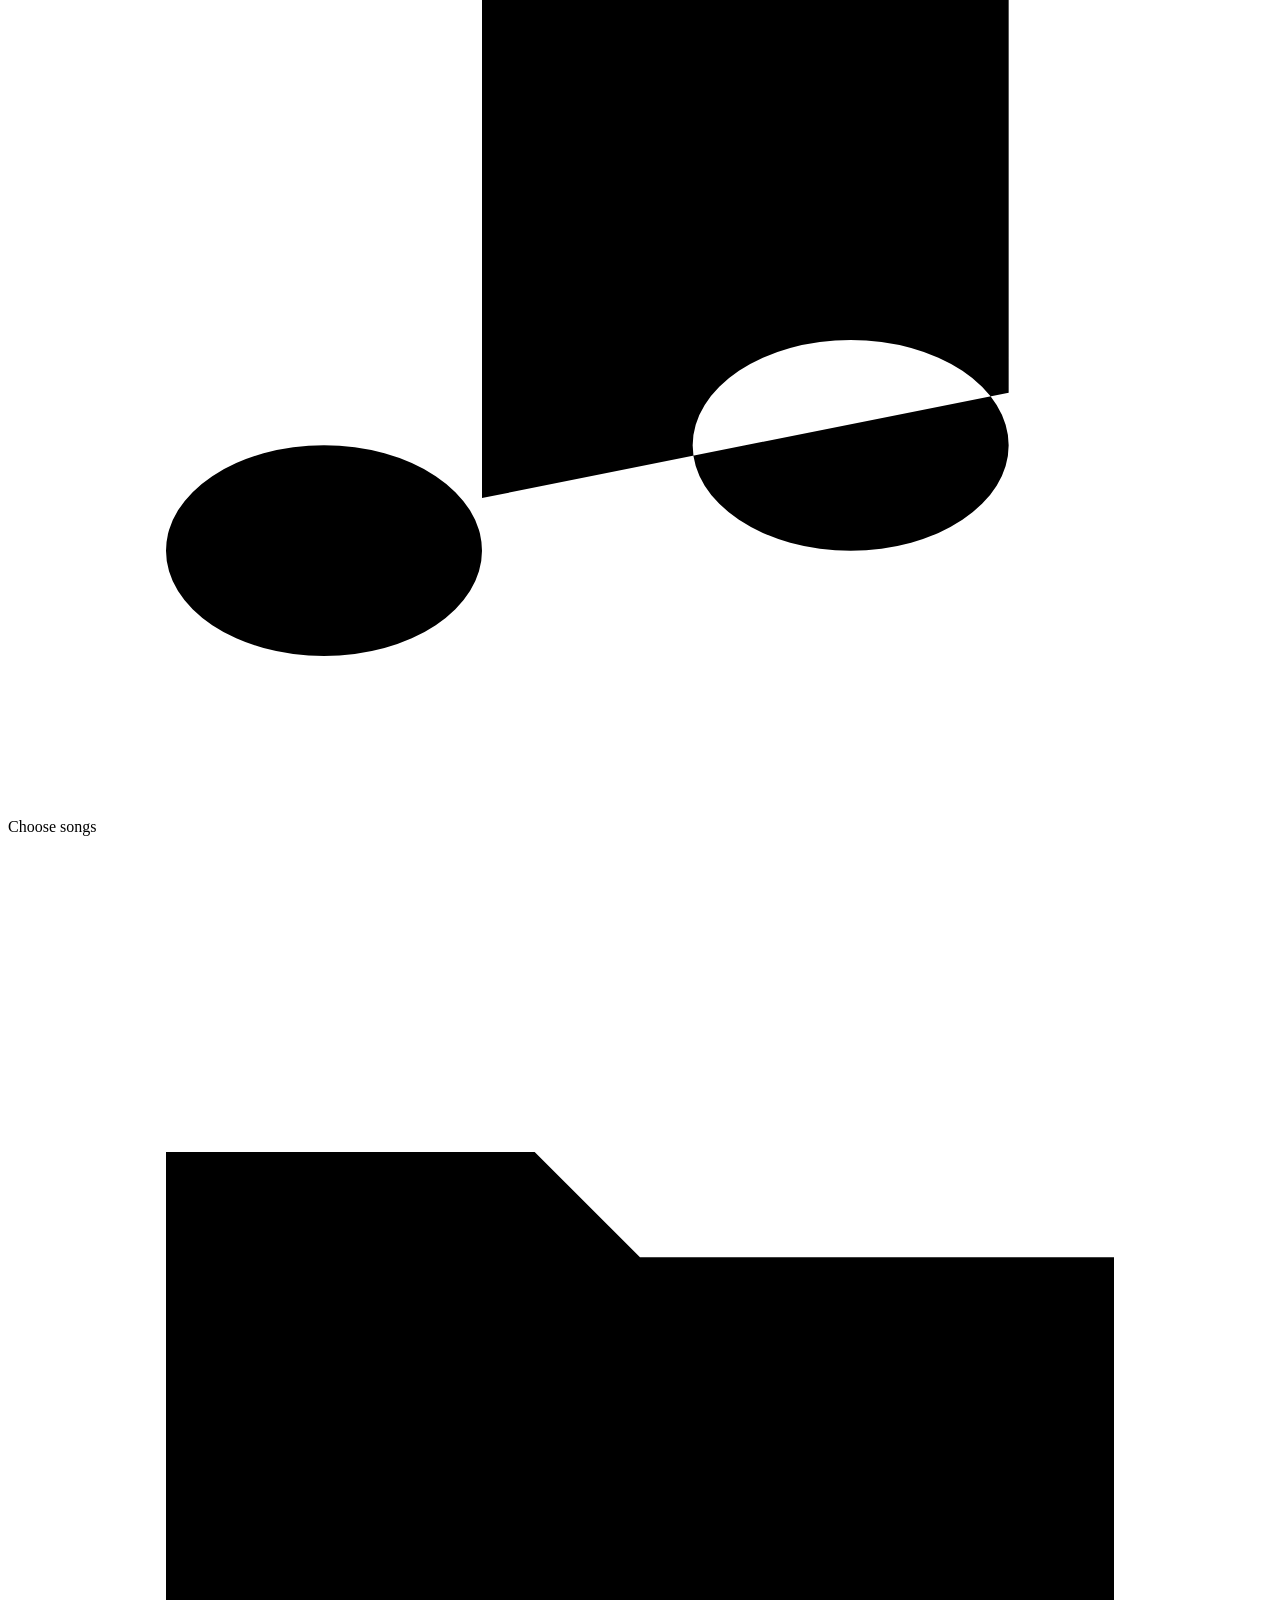
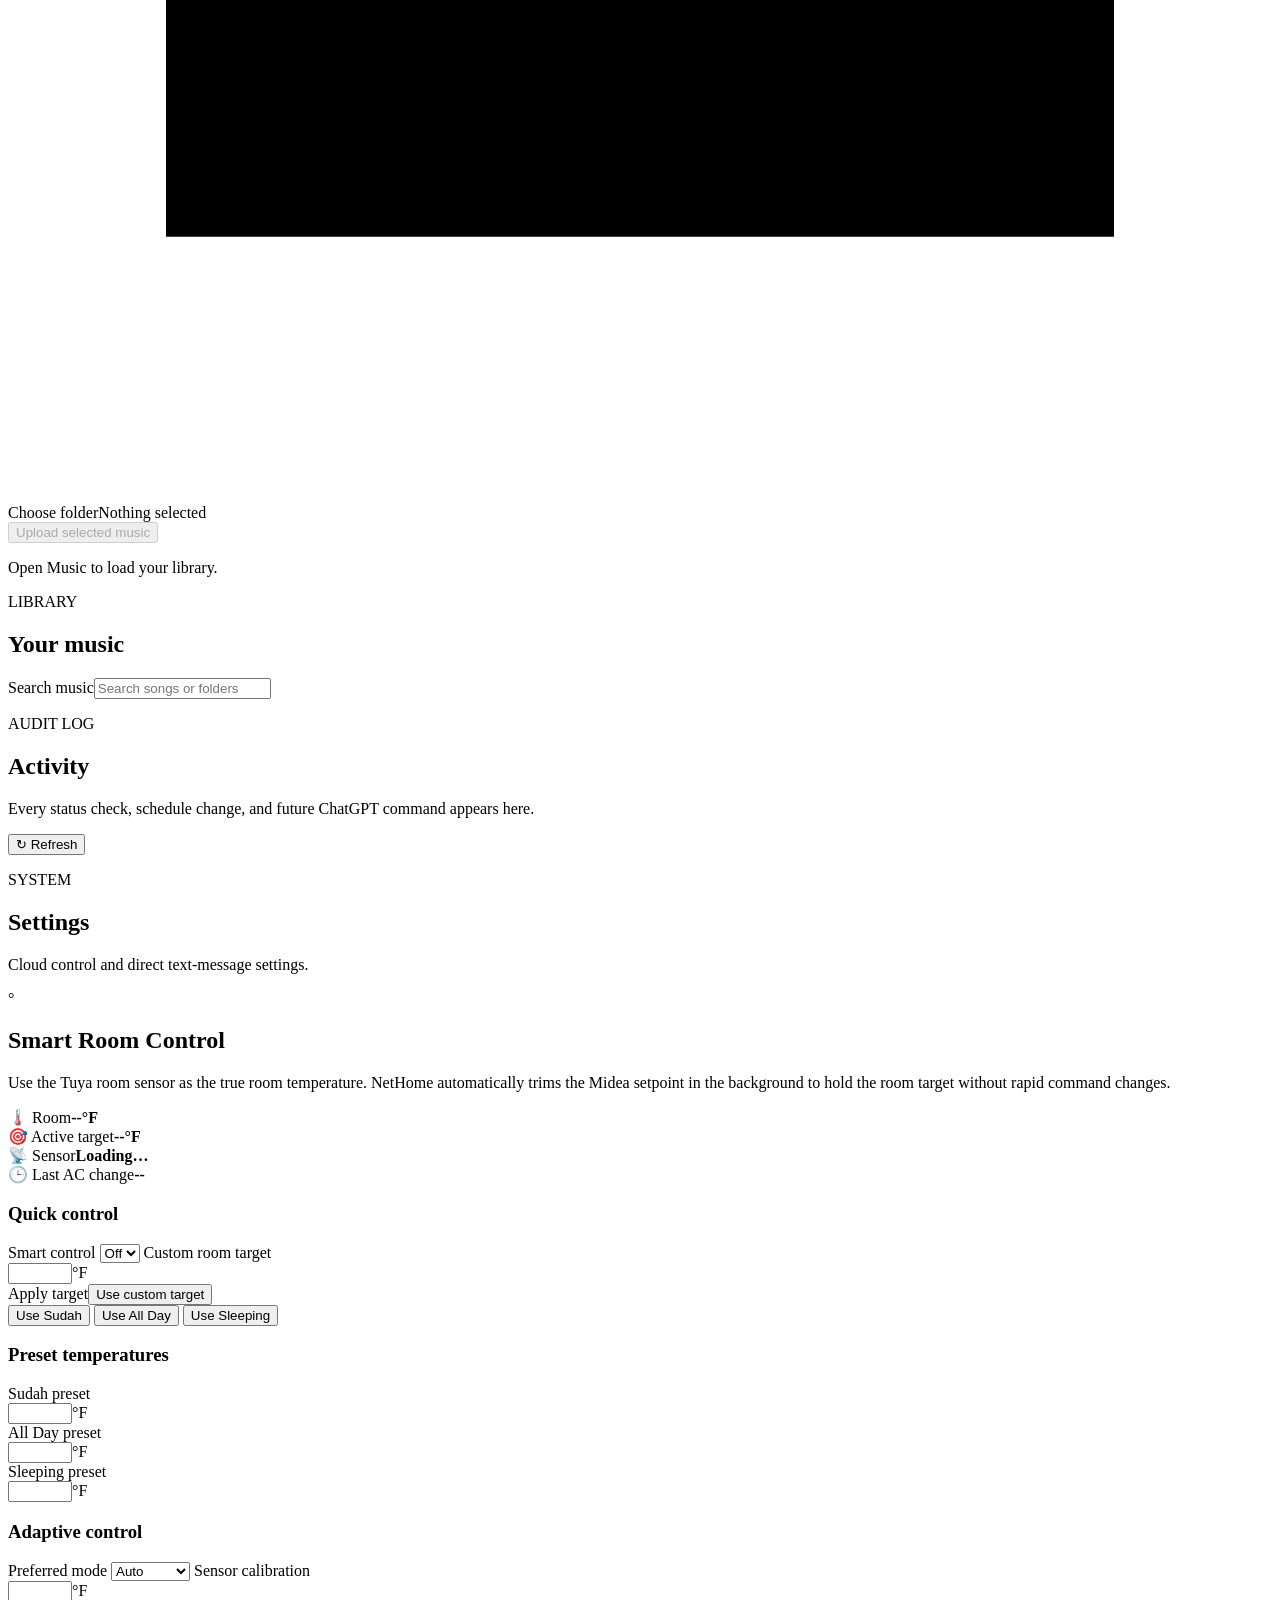
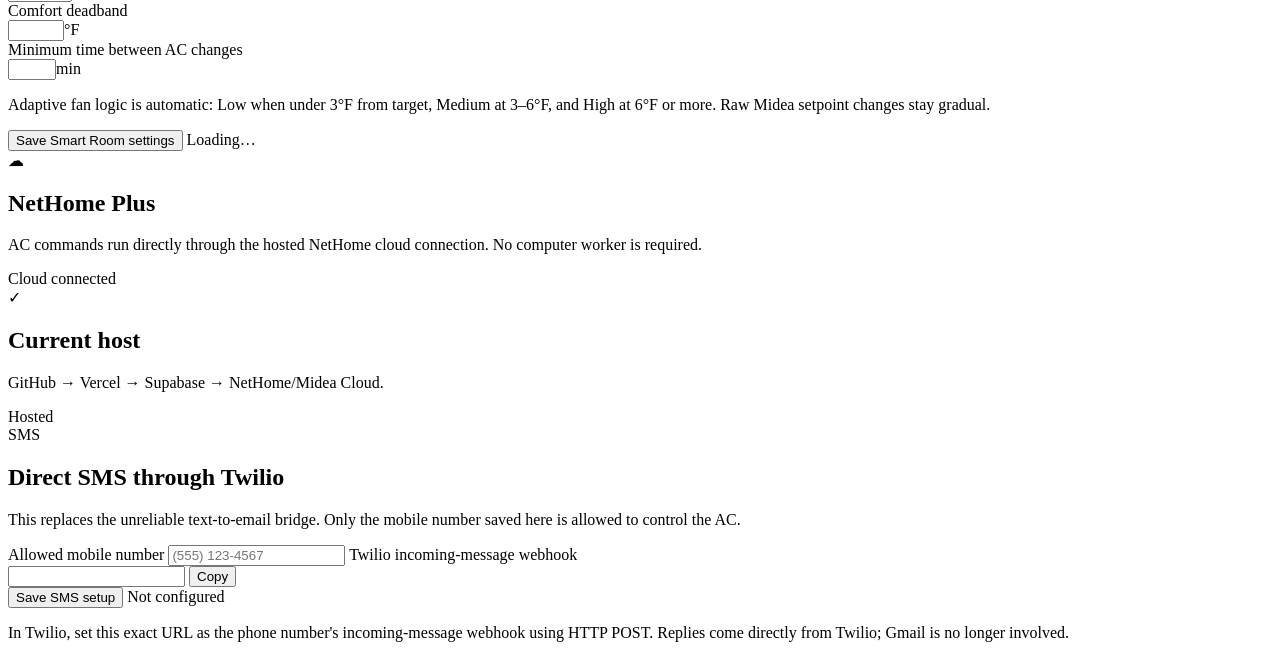
==== commit 3fe0529d: "Add private low-bandwidth panel music copies and waterfall pump preview" ====
--- a/app/static/index.html
+++ b/app/static/index.html
@@ -237,6 +237,7 @@
         <p id="lighting-state" role="status" aria-live="polite">Open Lighting to load your settings.</p>
         <div class="card lighting-link"><div><p class="eyebrow">RGB ZONE LINK</p><h2>Walls + Waterfall</h2><p id="lighting-link-detail">Control the two colored-light zones separately or make them follow each other.</p></div><button id="lighting-link-toggle" class="secondary" type="button" disabled>Link zones</button></div>
         <div id="lighting-zones" class="lighting-zones" aria-label="Lighting zones"></div>
+        <div class="card lighting-link"><div><p class="eyebrow">WATERFALL PUMP</p><h2>Waterfall</h2><p id="waterfall-draft-state">Setup pending · This button is separate from the waterfall lights.</p></div><button id="waterfall-draft-toggle" type="button" aria-pressed="false">Waterfall Off</button></div>
         <div class="lighting-section-head"><div><h2>Lighting schedules</h2><p class="lede">Saved timing will start controlling the lights after connection and activation.</p></div><button id="lighting-add" type="button" disabled>+ New lighting schedule</button></div>
         <form id="lighting-form" class="card lighting-form" hidden>
           <h2 id="lighting-form-title">New lighting schedule</h2>
@@ -406,7 +407,7 @@
     </main>
   </div>
   <script src="/static/app.js"></script>
-  <script src="/static/music.js?v=20261022b"></script>
+  <script src="/static/music.js?v=20261022c"></script>
   <script src="/static/lighting.js"></script>
 </body>
 </html>
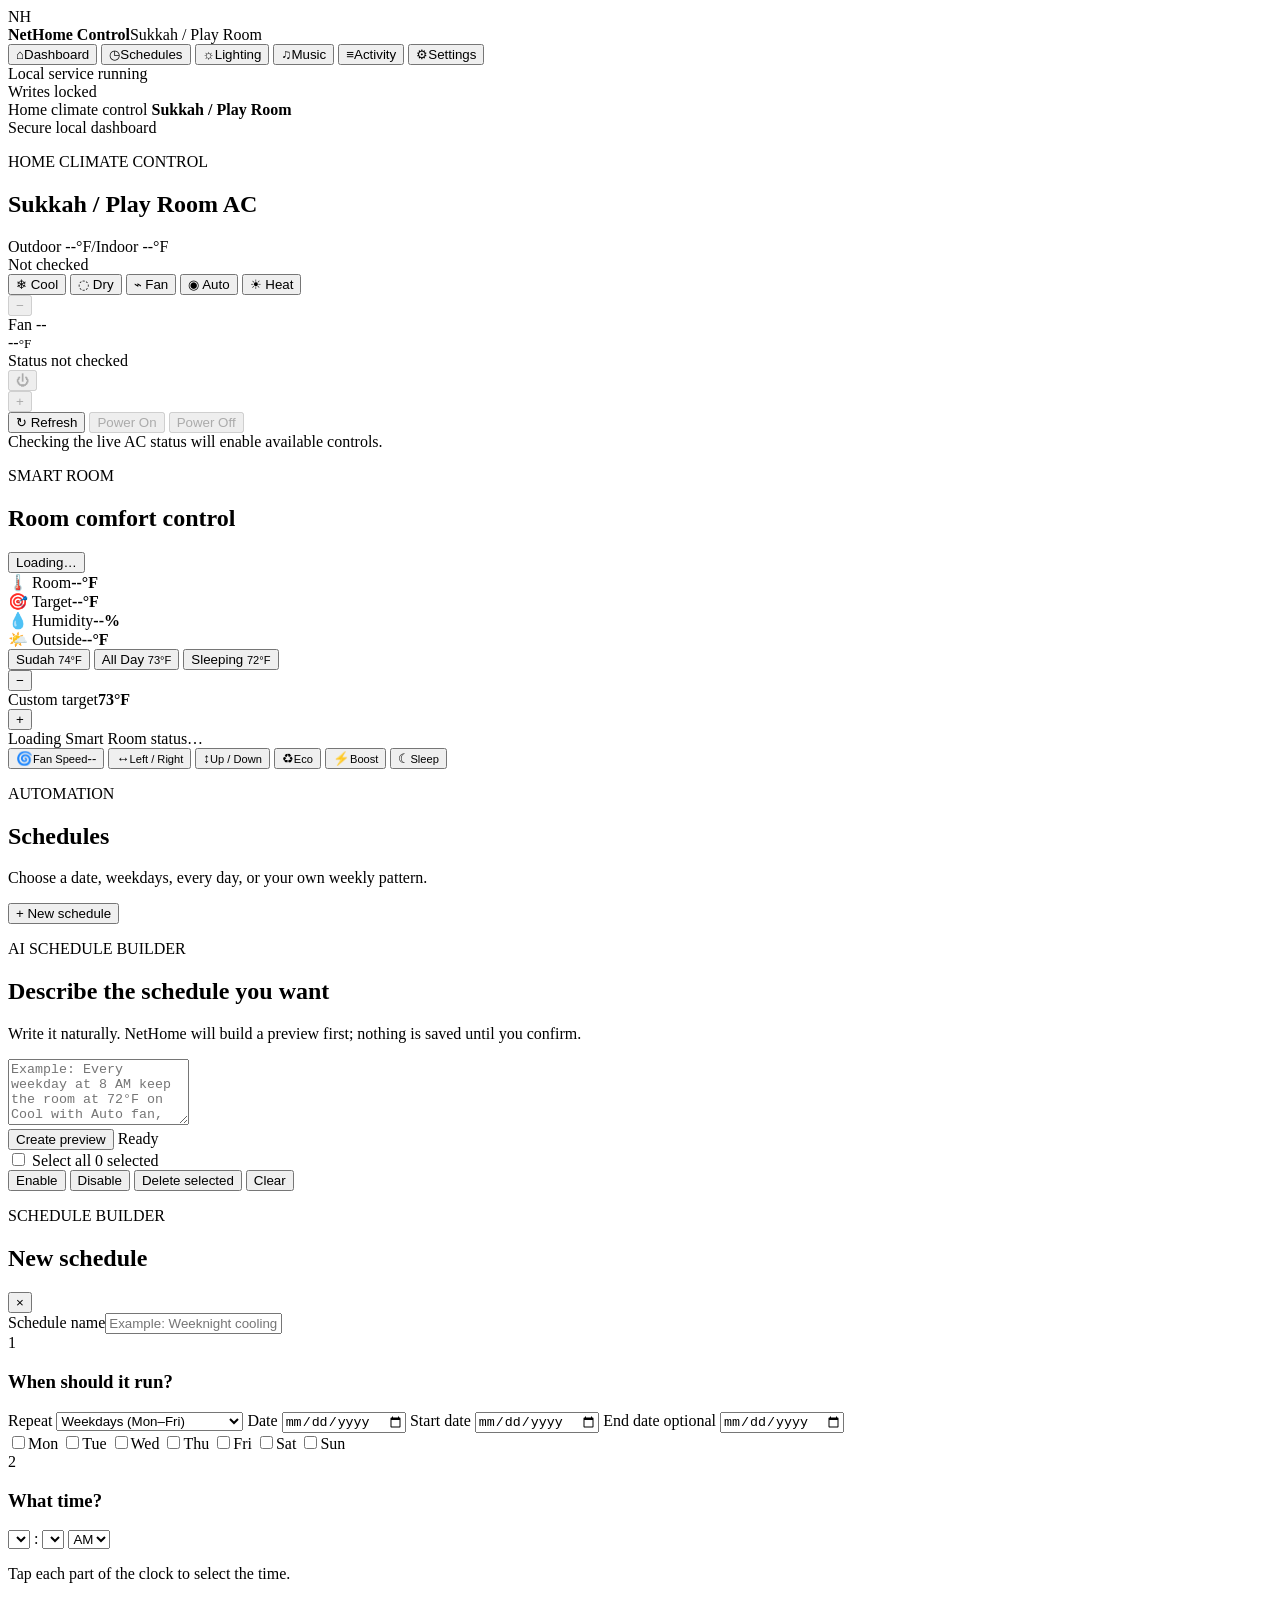
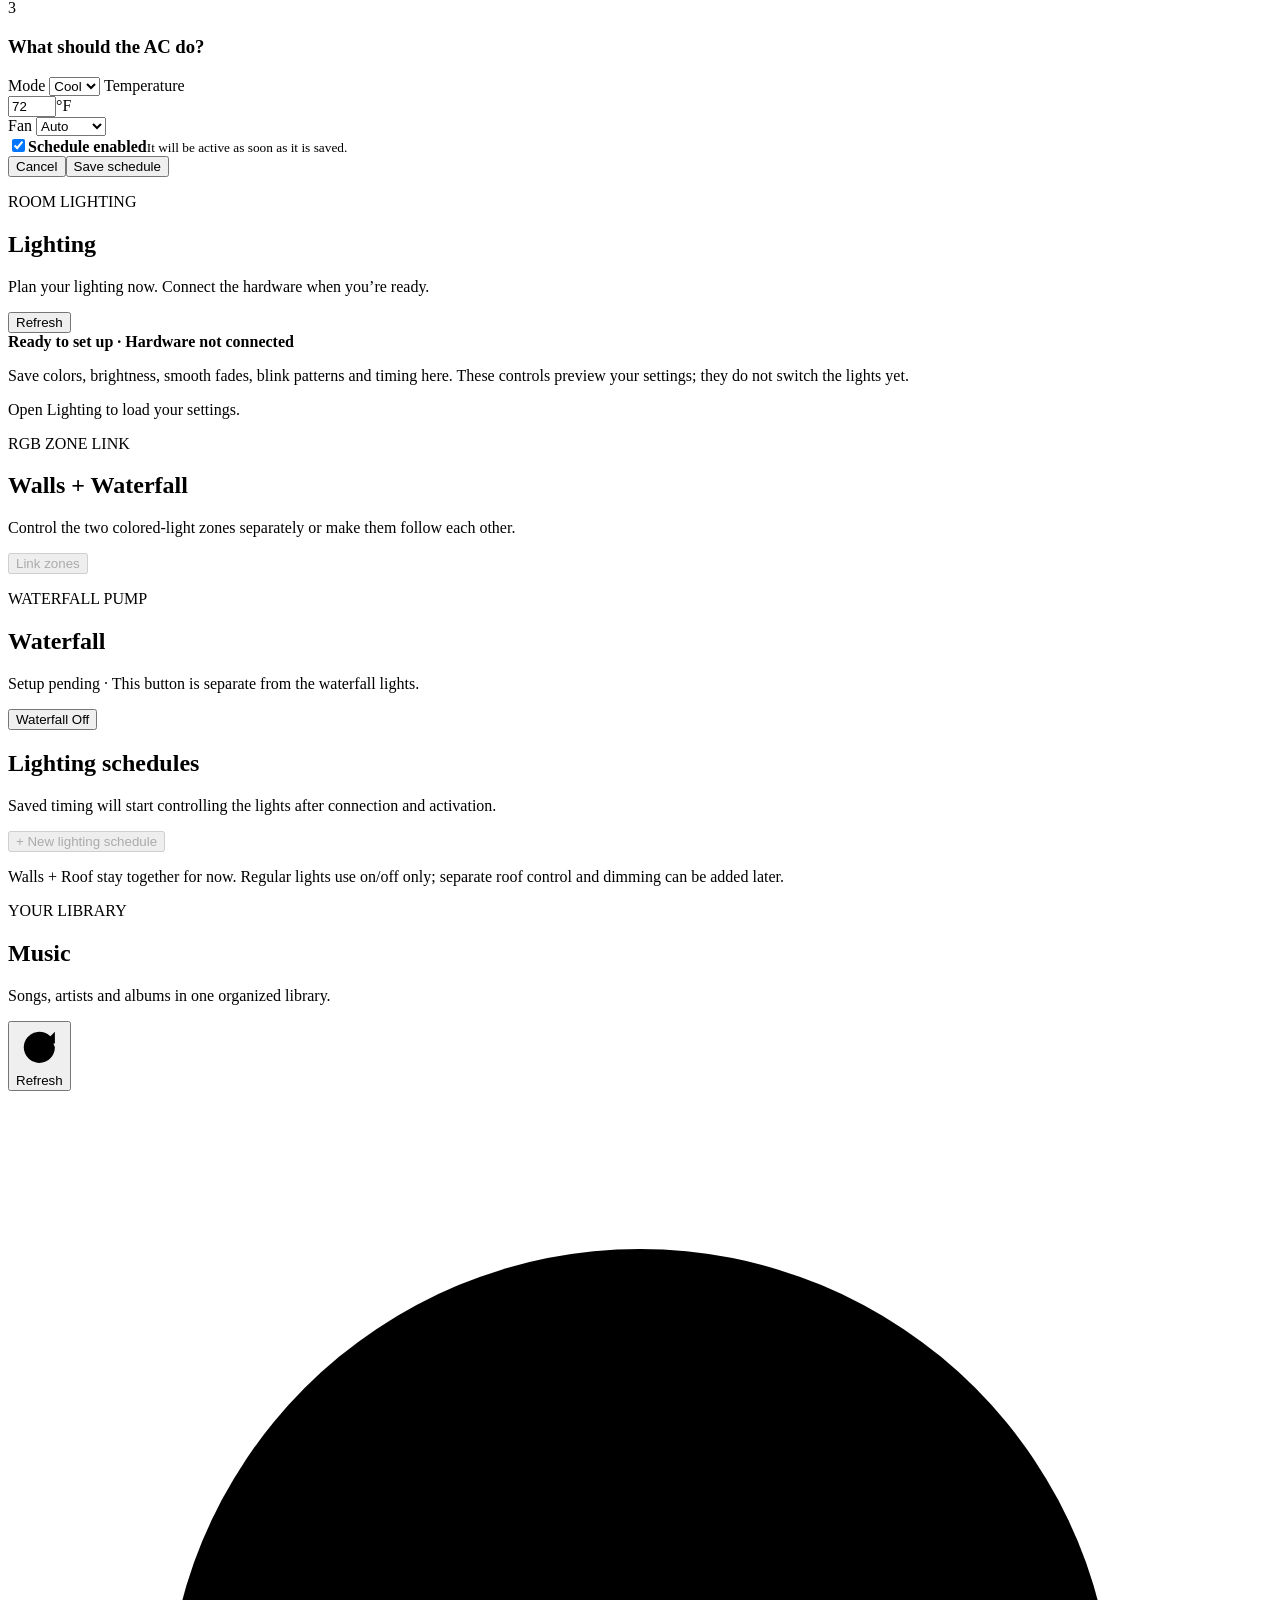
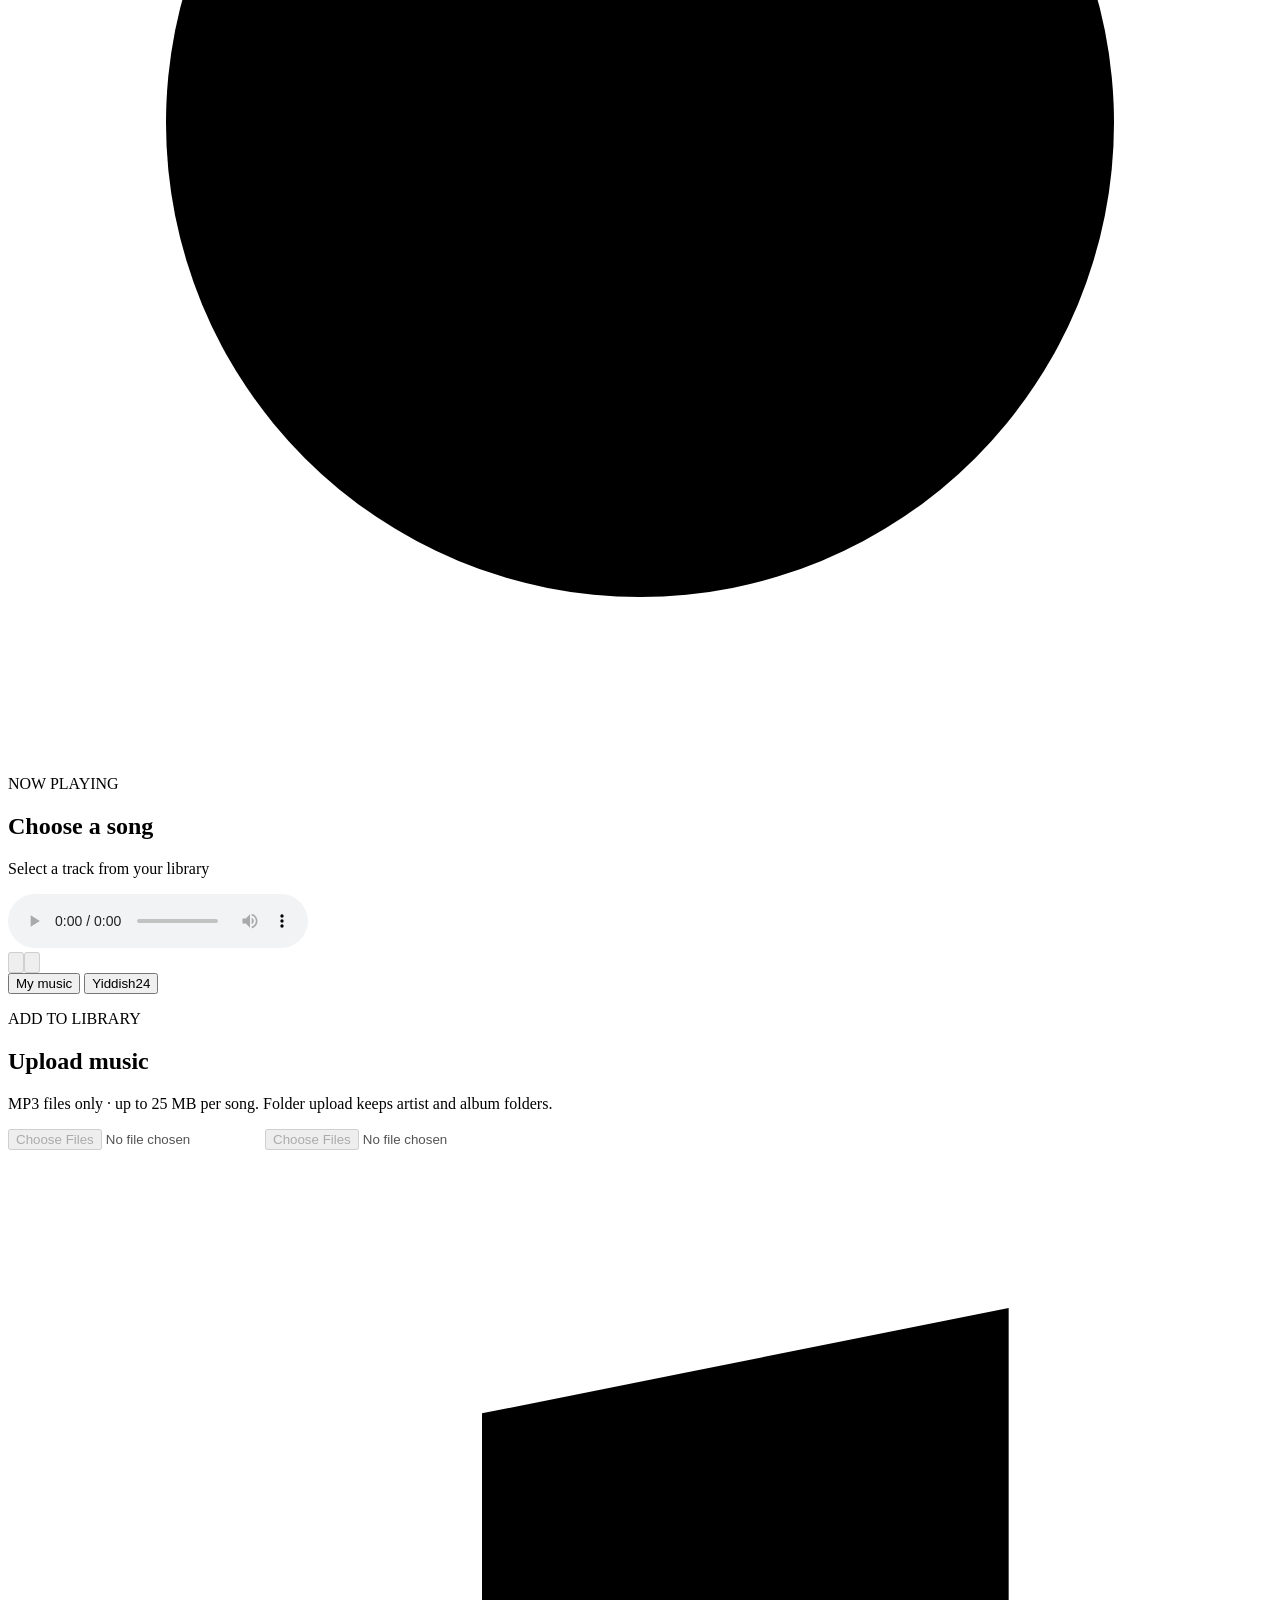
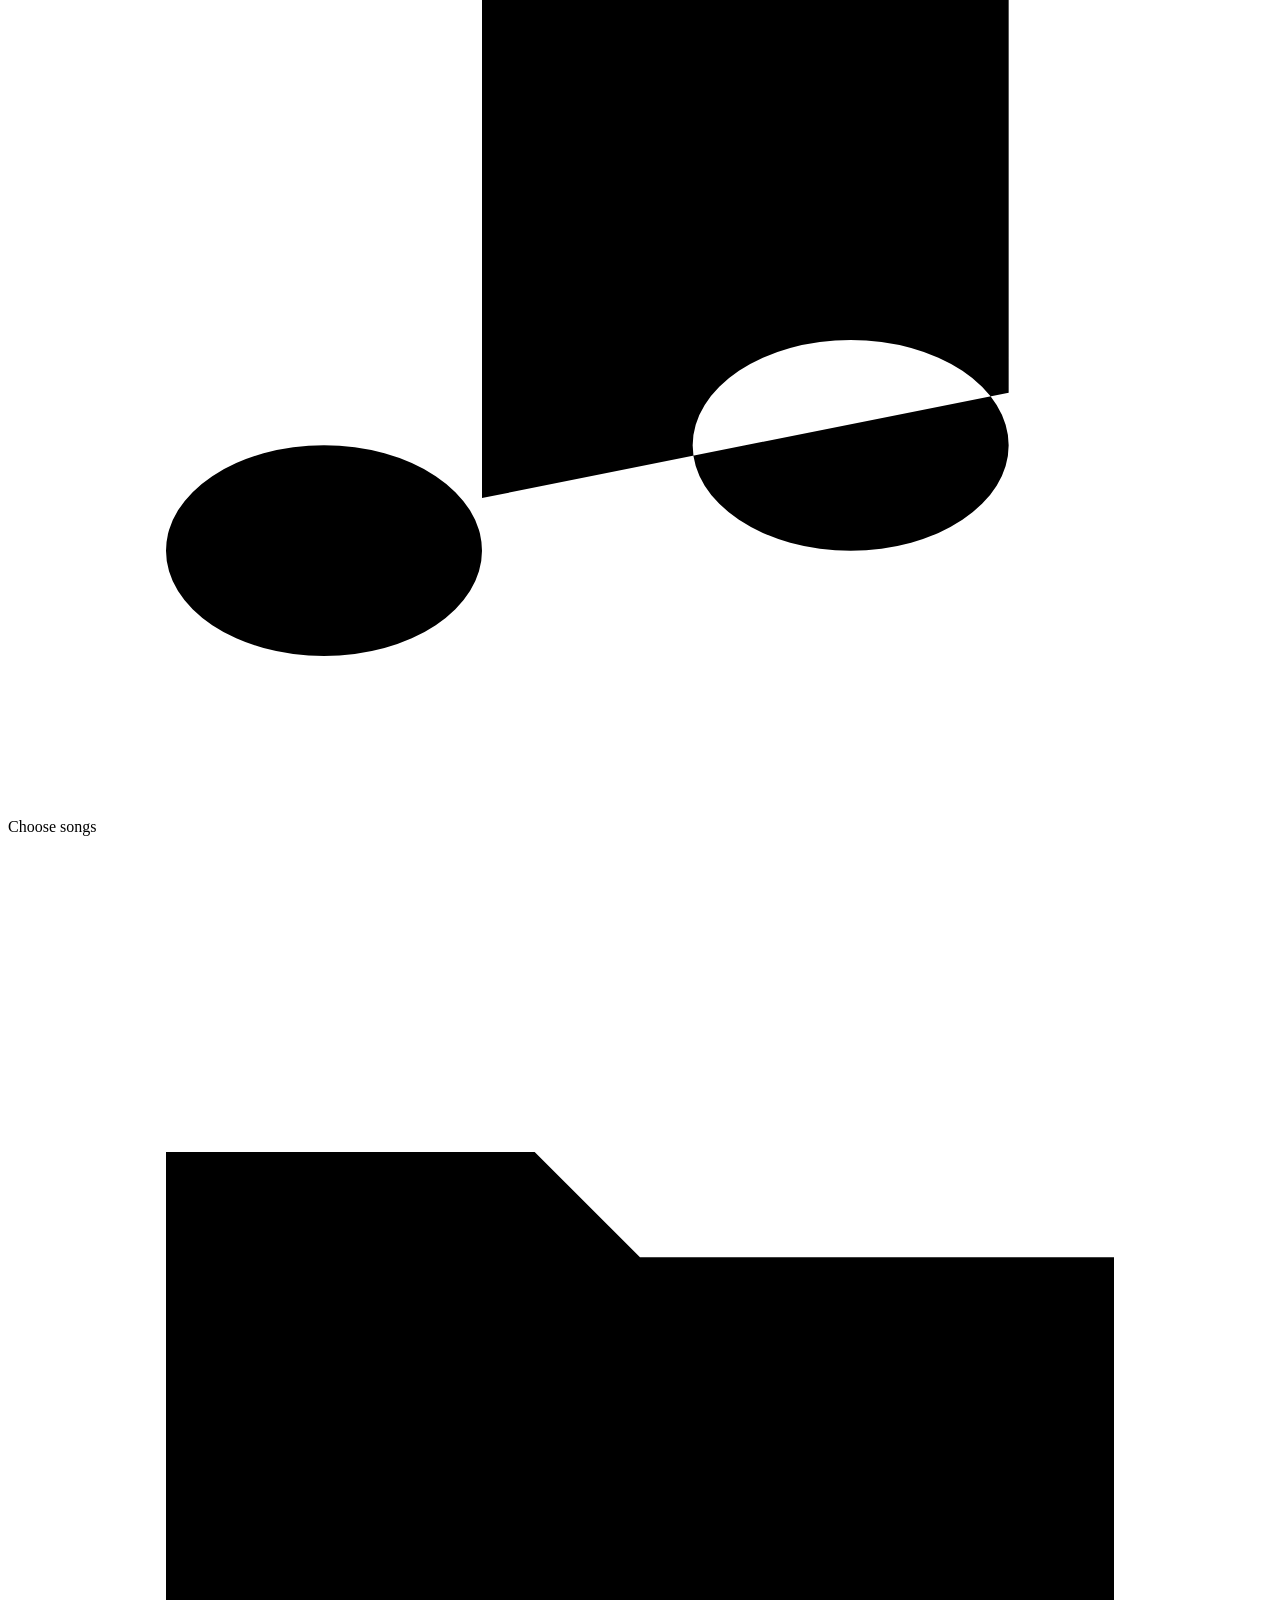
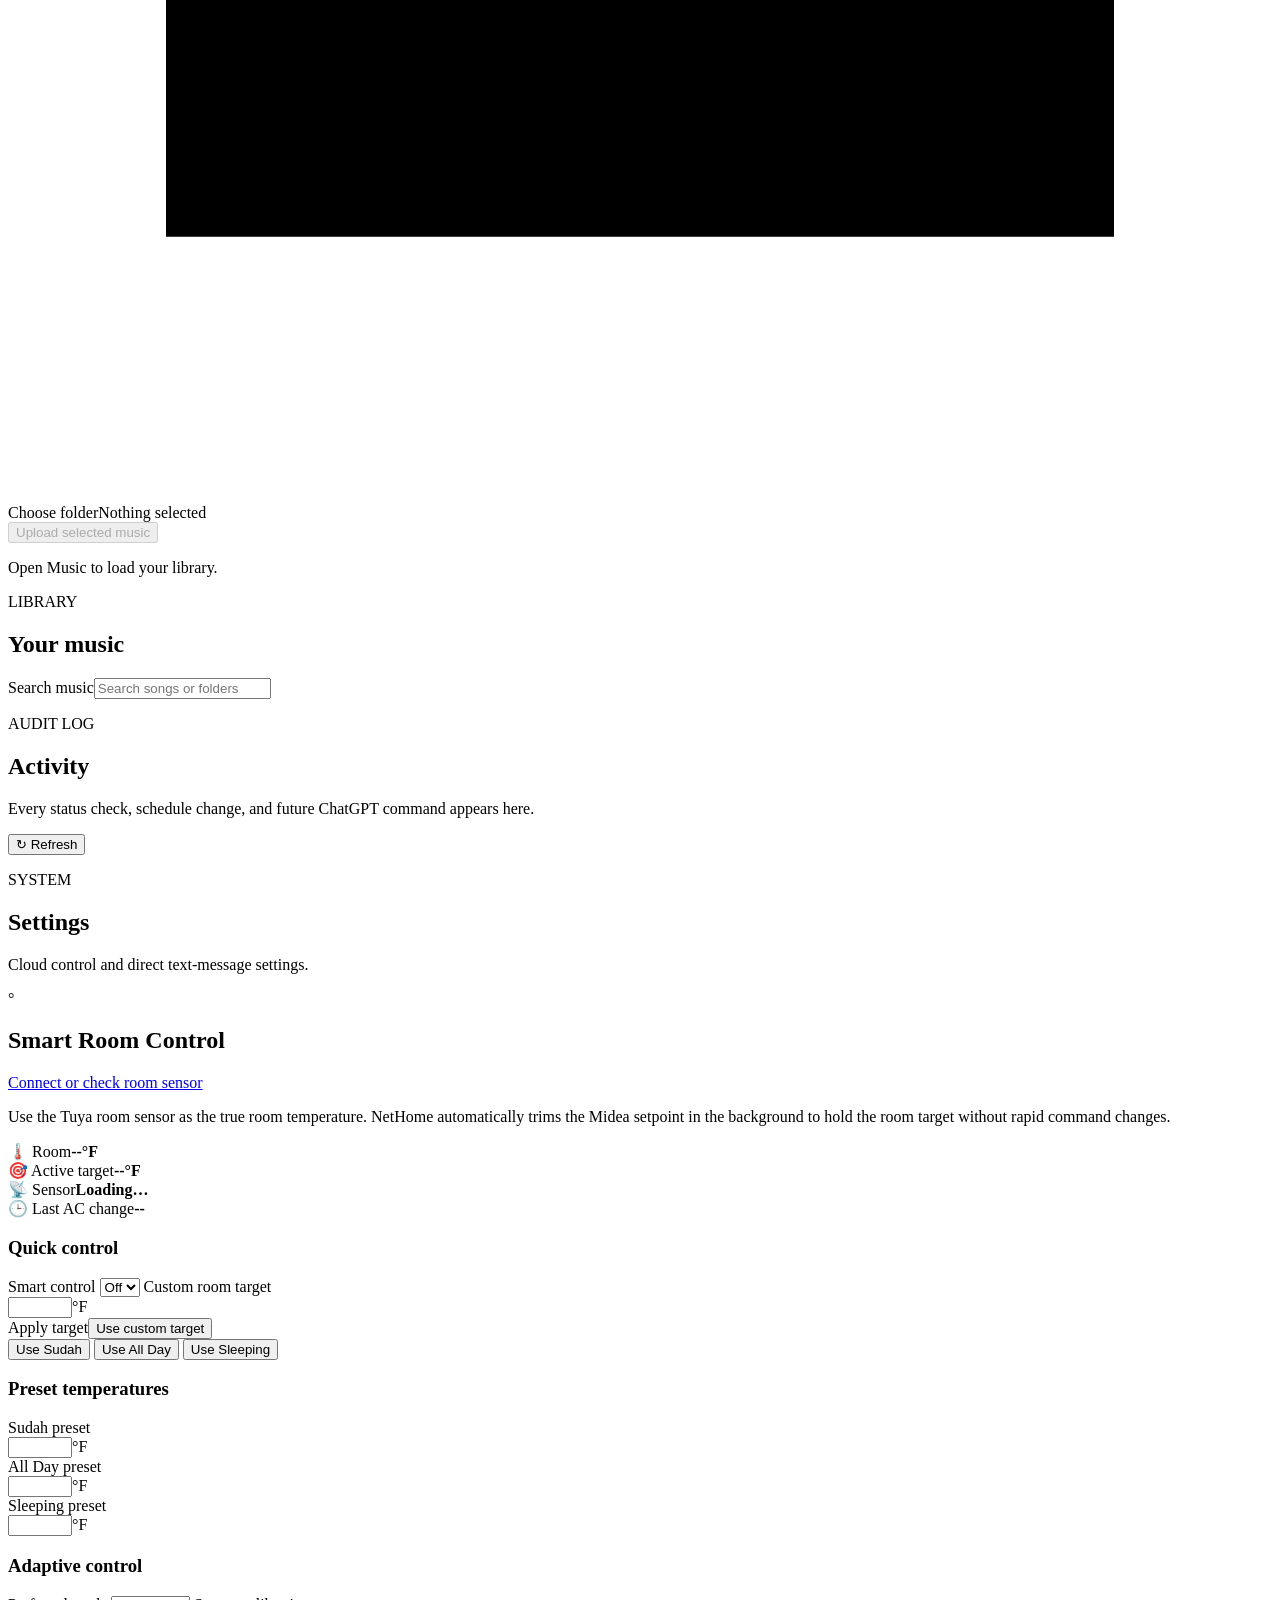
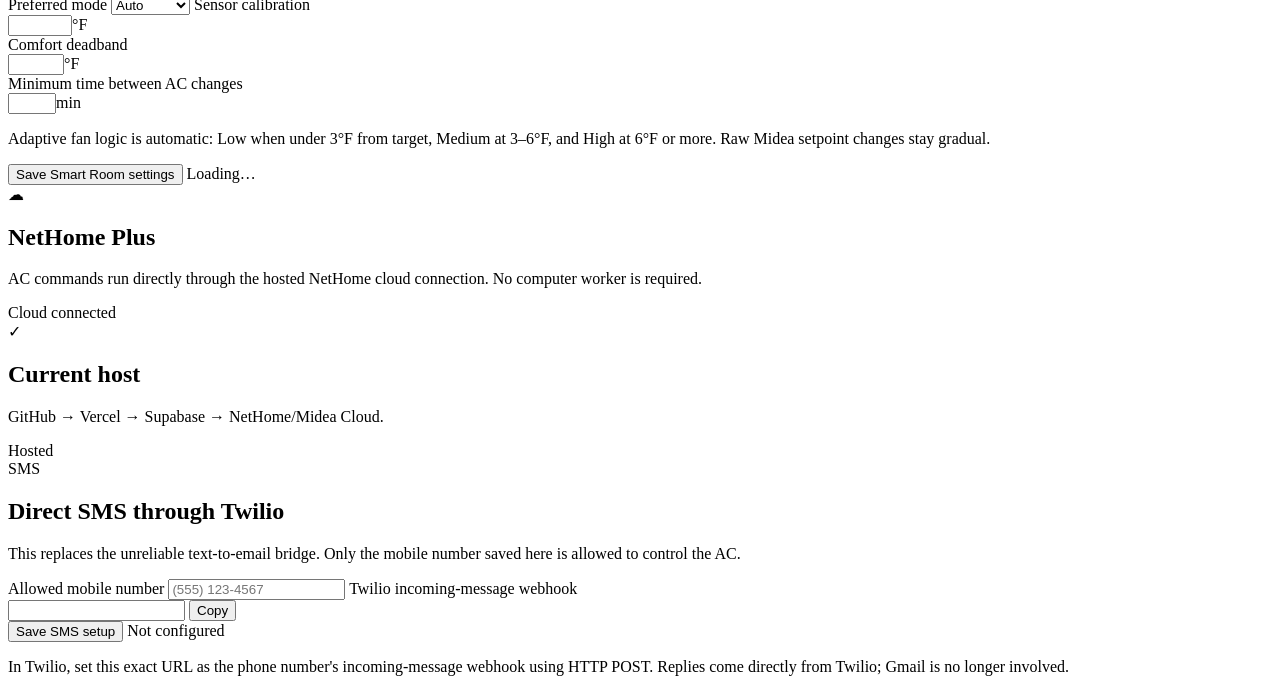
==== commit b26879b7: "Connect room sensor through encrypted Tuya account sharing" ====
--- a/app/static/index.html
+++ b/app/static/index.html
@@ -1,414 +1,415 @@
-<!doctype html>
-<html lang="en">
-<head>
-  <meta charset="utf-8" />
-  <meta name="viewport" content="width=device-width,initial-scale=1" />
-  <title>NetHome Control</title>
-  <link rel="stylesheet" href="/static/styles.css" />
-  <link rel="stylesheet" href="/static/mode-backgrounds.css" />
-  <link rel="stylesheet" href="/static/lighting.css" />
-</head>
-<body>
-  <div class="shell">
-    <aside class="sidebar">
-      <div class="brand">
-        <div class="brand-mark">NH</div>
-        <div><strong>NetHome Control</strong><span>Sukkah / Play Room</span></div>
-      </div>
-      <nav aria-label="Primary navigation">
-        <button class="nav active" data-view="dashboard"><span>⌂</span>Dashboard</button>
-        <button class="nav" data-view="schedules"><span>◷</span>Schedules</button>
-        <button class="nav" data-view="lighting"><span aria-hidden="true">☼</span>Lighting</button>
-        <button class="nav" data-view="music"><span aria-hidden="true">♫</span>Music</button>
-        <button class="nav" data-view="activity"><span>≡</span>Activity</button>
-        <button class="nav" data-view="settings"><span>⚙</span>Settings</button>
-      </nav>
-      <div class="sidebar-foot">
-        <div class="service-line"><span class="mini-dot"></span>Local service running</div>
-        <span id="write-lock">Writes locked</span>
-      </div>
-    </aside>
-
-    <main>
-      <header class="topbar">
-        <div>
-          <span class="location-label">Home climate control</span>
-          <strong>Sukkah / Play Room</strong>
-        </div>
-        <div class="top-status"><span class="mini-dot"></span>Secure local dashboard</div>
-      </header>
-
-      <section id="dashboard" class="view active">
-        <div class="simple-ac">
-          <div class="simple-ac-top">
-            <div>
-              <p class="eyebrow">HOME CLIMATE CONTROL</p>
-              <h1>Sukkah / Play Room AC</h1>
-              <div class="simple-weather"><span id="outdoor-temp">Outdoor --°F</span><span>/</span><span id="indoor-temp">Indoor --°F</span></div>
-            </div>
-            <div class="simple-online"><span id="status-dot" class="dot neutral"></span><span id="status-text">Not checked</span></div>
-          </div>
-
-          <div class="mode-tabs" aria-label="AC mode">
-            <button type="button" data-mode="2">❄ Cool</button>
-            <button type="button" data-mode="3">◌ Dry</button>
-            <button type="button" data-mode="5">⌁ Fan</button>
-            <button type="button" data-mode="1">◉ Auto</button>
-            <button type="button" data-mode="4">☀ Heat</button>
-          </div>
-
-          <div class="ac-hero">
-            <button id="temp-down" class="round-control" disabled aria-label="Lower temperature">−</button>
-            <div class="ac-dial">
-              <div id="fan-label" class="fan-label">Fan --</div>
-              <div class="temperature"><span id="target-temp">--</span><small>°F</small></div>
-              <div id="power-state" class="power-state">Status not checked</div>
-              <button id="power-toggle" class="power-button" disabled aria-label="Power">⏻</button>
-            </div>
-            <button id="temp-up" class="round-control" disabled aria-label="Raise temperature">+</button>
-          </div>
-
-          <div class="simple-actions">
-            <button id="refresh-status" class="soft-action">↻ Refresh</button>
-            <button id="power-on" class="soft-action" disabled>Power On</button>
-            <button id="power-off" class="soft-action" disabled>Power Off</button>
-          </div>
-
-          <div id="status-detail" class="simple-message">Checking the live AC status will enable available controls.</div>
-
-          <section class="smart-room-panel" aria-label="Smart Room controls">
-            <div class="smart-room-head">
-              <div>
-                <p class="eyebrow">SMART ROOM</p>
-                <h2>Room comfort control</h2>
-              </div>
-              <button type="button" id="dashboard-smart-toggle" class="smart-toggle">Loading…</button>
-            </div>
-            <div class="smart-live-grid">
-              <div><span>🌡️ Room</span><strong id="dashboard-smart-room">--°F</strong></div>
-              <div><span>🎯 Target</span><strong id="dashboard-smart-target">--°F</strong></div>
-              <div><span>💧 Humidity</span><strong id="dashboard-smart-humidity">--%</strong></div>
-              <div><span>🌤️ Outside</span><strong id="dashboard-smart-outside">--°F</strong></div>
-            </div>
-            <div class="smart-preset-row" aria-label="Smart Room presets">
-              <button type="button" data-smart-preset="sudah">Sudah <small id="dashboard-preset-sudah">74°F</small></button>
-              <button type="button" data-smart-preset="all_day">All Day <small id="dashboard-preset-all-day">73°F</small></button>
-              <button type="button" data-smart-preset="sleeping">Sleeping <small id="dashboard-preset-sleeping">72°F</small></button>
-            </div>
-            <div class="smart-target-row">
-              <button type="button" id="dashboard-smart-down" aria-label="Lower Smart Room target">−</button>
-              <div><span>Custom target</span><strong id="dashboard-smart-custom">73°F</strong></div>
-              <button type="button" id="dashboard-smart-up" aria-label="Raise Smart Room target">+</button>
-            </div>
-            <div id="dashboard-smart-detail" class="smart-room-detail">Loading Smart Room status…</div>
-          </section>
-
-          <div class="feature-row">
-            <button type="button" id="fan-speed-btn"><span>🌀</span><small>Fan Speed</small><em id="fan-speed-value">--</em></button>
-            <button type="button" id="horizontal-btn"><span>↔</span><small>Left / Right</small></button>
-            <button type="button" id="vertical-btn"><span>↕</span><small>Up / Down</small></button>
-            <button type="button" id="eco-btn"><span>♻</span><small>Eco</small></button>
-            <button type="button" id="boost-btn"><span>⚡</span><small>Boost</small></button>
-            <button type="button" id="sleep-btn"><span>☾</span><small>Sleep</small></button>
-          </div>
-        </div>
-      </section>
-
-      <section id="schedules" class="view">
-        <div class="page-head">
-          <div><p class="eyebrow">AUTOMATION</p><h1>Schedules</h1><p class="lede">Choose a date, weekdays, every day, or your own weekly pattern.</p></div>
-          <button id="add-schedule">+ New schedule</button>
-        </div>
-
-        <div class="card ai-schedule-card">
-          <div class="ai-schedule-head">
-            <div>
-              <p class="eyebrow">AI SCHEDULE BUILDER</p>
-              <h2>Describe the schedule you want</h2>
-              <p class="lede">Write it naturally. NetHome will build a preview first; nothing is saved until you confirm.</p>
-            </div>
-          </div>
-          <textarea id="schedule-ai-prompt" rows="4" placeholder="Example: Every weekday at 8 AM keep the room at 72°F on Cool with Auto fan, and turn it off at 10 PM."></textarea>
-          <div class="form-actions ai-schedule-actions">
-            <button type="button" id="schedule-ai-preview">Create preview</button>
-            <span id="schedule-ai-state" class="setting-state">Ready</span>
-          </div>
-          <div id="schedule-ai-results" class="ai-schedule-results hidden"></div>
-        </div>
-
-        <div id="schedule-bulk-bar" class="schedule-bulk-bar hidden">
-          <label class="bulk-select-all"><input type="checkbox" id="schedule-select-all"> <span>Select all</span></label>
-          <span id="schedule-selected-count" class="bulk-count">0 selected</span>
-          <div class="bulk-actions">
-            <button type="button" id="bulk-enable" class="action-btn">Enable</button>
-            <button type="button" id="bulk-disable" class="action-btn">Disable</button>
-            <button type="button" id="bulk-delete" class="action-btn danger">Delete selected</button>
-            <button type="button" id="bulk-clear" class="action-btn">Clear</button>
-          </div>
-        </div>
-
-        <div id="schedule-list" class="schedule-list"></div>
-
-        <form id="schedule-form" class="card form hidden">
-          <div class="form-heading">
-            <div><p class="eyebrow">SCHEDULE BUILDER</p><h2 id="form-title">New schedule</h2></div>
-            <button type="button" id="close-schedule" class="icon-button secondary" aria-label="Close">×</button>
-          </div>
-
-          <label class="field full">Schedule name<input name="name" placeholder="Example: Weeknight cooling" required></label>
-
-          <div class="builder-section">
-            <div class="section-number">1</div>
-            <div class="section-body">
-              <h3>When should it run?</h3>
-              <div class="form-grid compact">
-                <label class="field">Repeat
-                  <select name="schedule_type" id="schedule-type">
-                    <option value="one_time">Specific date</option>
-                    <option value="weekdays" selected>Weekdays (Mon–Fri)</option>
-                    <option value="daily">Every day</option>
-                    <option value="weekly">Every week — choose days</option>
-                  </select>
-                </label>
-                <label class="field" id="single-date-field">Date
-                  <input type="date" name="single_date" id="single-date">
-                </label>
-                <label class="field recurring-date" id="start-date-field">Start date
-                  <input type="date" name="start_date" id="start-date">
-                </label>
-                <label class="field recurring-date" id="end-date-field">End date <span class="optional">optional</span>
-                  <input type="date" name="end_date" id="end-date">
-                </label>
-              </div>
-
-              <div id="weekday-picker" class="weekday-picker hidden" aria-label="Choose weekdays">
-                <label><input type="checkbox" value="Mon"><span>Mon</span></label>
-                <label><input type="checkbox" value="Tue"><span>Tue</span></label>
-                <label><input type="checkbox" value="Wed"><span>Wed</span></label>
-                <label><input type="checkbox" value="Thu"><span>Thu</span></label>
-                <label><input type="checkbox" value="Fri"><span>Fri</span></label>
-                <label><input type="checkbox" value="Sat"><span>Sat</span></label>
-                <label><input type="checkbox" value="Sun"><span>Sun</span></label>
-              </div>
-            </div>
-          </div>
-
-          <div class="builder-section">
-            <div class="section-number">2</div>
-            <div class="section-body">
-              <h3>What time?</h3>
-              <div class="digital-time" aria-label="Choose time">
-                <select id="time-hour" aria-label="Hour"></select>
-                <span class="time-colon">:</span>
-                <select id="time-minute" aria-label="Minute"></select>
-                <select id="time-period" aria-label="AM or PM"><option>AM</option><option>PM</option></select>
-              </div>
-              <p class="helper">Tap each part of the clock to select the time.</p>
-            </div>
-          </div>
-
-          <div class="builder-section">
-            <div class="section-number">3</div>
-            <div class="section-body">
-              <h3>What should the AC do?</h3>
-              <div class="form-grid three">
-                <label class="field">Mode
-                  <select name="mode"><option>Cool</option><option>Heat</option><option>Auto</option><option>Fan</option><option>Dry</option></select>
-                </label>
-                <label class="field">Temperature
-                  <div class="input-suffix"><input type="number" name="temperature" min="50" max="90" value="72"><span>°F</span></div>
-                </label>
-                <label class="field">Fan
-                  <select name="fan"><option value="Auto">Auto</option><option value="Low">Low</option><option value="Medium">Medium</option><option value="High">High</option></select>
-                </label>
-              </div>
-              <label class="switch-row"><input type="checkbox" name="enabled" checked><span class="switch"></span><span><strong>Schedule enabled</strong><small>It will be active as soon as it is saved.</small></span></label>
-            </div>
-          </div>
-
-          <div id="schedule-error" class="form-error hidden" role="alert"></div>
-          <div class="form-actions"><button type="button" id="cancel-schedule" class="secondary">Cancel</button><button type="submit" id="save-schedule">Save schedule</button></div>
-        </form>
-      </section>
-
-      <section id="lighting" class="view" aria-labelledby="lighting-title">
-        <div class="page-head"><div><p class="eyebrow">ROOM LIGHTING</p><h1 id="lighting-title">Lighting</h1><p class="lede">Plan your lighting now. Connect the hardware when you’re ready.</p></div><button id="lighting-refresh" class="secondary" type="button">Refresh</button></div>
-        <div class="lighting-notice"><strong>Ready to set up · Hardware not connected</strong><p>Save colors, brightness, smooth fades, blink patterns and timing here. These controls preview your settings; they do not switch the lights yet.</p></div>
-        <p id="lighting-state" role="status" aria-live="polite">Open Lighting to load your settings.</p>
-        <div class="card lighting-link"><div><p class="eyebrow">RGB ZONE LINK</p><h2>Walls + Waterfall</h2><p id="lighting-link-detail">Control the two colored-light zones separately or make them follow each other.</p></div><button id="lighting-link-toggle" class="secondary" type="button" disabled>Link zones</button></div>
-        <div id="lighting-zones" class="lighting-zones" aria-label="Lighting zones"></div>
-        <div class="card lighting-link"><div><p class="eyebrow">WATERFALL PUMP</p><h2>Waterfall</h2><p id="waterfall-draft-state">Setup pending · This button is separate from the waterfall lights.</p></div><button id="waterfall-draft-toggle" type="button" aria-pressed="false">Waterfall Off</button></div>
-        <div class="lighting-section-head"><div><h2>Lighting schedules</h2><p class="lede">Saved timing will start controlling the lights after connection and activation.</p></div><button id="lighting-add" type="button" disabled>+ New lighting schedule</button></div>
-        <form id="lighting-form" class="card lighting-form" hidden>
-          <h2 id="lighting-form-title">New lighting schedule</h2>
-          <div class="form-grid">
-            <label>Schedule name<input name="name" required maxlength="80" placeholder="Evening lights"></label>
-            <fieldset class="lighting-group-picker"><legend>Lighting groups</legend><div id="lighting-schedule-zones"></div></fieldset>
-            <label>Action<select name="power"><option value="true">Turn on</option><option value="false">Turn off</option></select></label>
-            <label>Repeat<select name="repeat" id="lighting-repeat"><option value="daily">Every day</option><option value="weekly">Selected weekdays</option><option value="one_time">One specific date</option></select></label>
-            <label>Time<input name="time_local" type="time" required value="18:00"></label>
-            <label>Timezone<input name="timezone" required value="America/New_York" maxlength="80" placeholder="America/New_York"></label>
-            <label id="lighting-date-wrap" hidden>Date<input name="date_local" type="date" disabled></label>
-          </div>
-          <fieldset id="lighting-days" class="lighting-weekdays" hidden><legend>Days of the week</legend>
-            <label><input type="checkbox" name="days" value="0">Mon</label><label><input type="checkbox" name="days" value="1">Tue</label><label><input type="checkbox" name="days" value="2">Wed</label><label><input type="checkbox" name="days" value="3">Thu</label><label><input type="checkbox" name="days" value="4">Fri</label><label><input type="checkbox" name="days" value="5">Sat</label><label><input type="checkbox" name="days" value="6">Sun</label>
-          </fieldset>
-          <fieldset id="lighting-schedule-rgb" class="lighting-rgb-settings"><legend>RGB settings when turning on</legend>
-            <label>Color mode<select name="color_mode"><option value="color">Color</option><option value="white">White</option></select></label>
-            <label>Color<input name="color" type="color" value="#45a5ff"></label>
-            <label>Brightness <input name="brightness" type="range" min="0" max="100" value="80"><output id="lighting-schedule-brightness">80%</output></label>
-          </fieldset>
-          <label class="lighting-enabled"><input name="enabled" type="checkbox" checked>Keep this schedule enabled for activation after connection</label>
-          <p id="lighting-form-error" class="form-error" role="alert" hidden></p>
-          <div id="lighting-preview" class="lighting-preview" aria-live="polite" hidden></div>
-          <div class="form-actions"><button id="lighting-cancel" class="secondary" type="button">Cancel</button><button id="lighting-preview-button" class="secondary" type="button">Preview timing</button><button type="submit">Save schedule</button></div>
-        </form>
-        <div id="lighting-schedules" class="lighting-schedules"></div>
-        <p class="lighting-footnote">Walls + Roof stay together for now. Regular lights use on/off only; separate roof control and dimming can be added later.</p>
-      </section>
-
-      <section id="music" class="view" aria-labelledby="music-title">
-        <div class="page-head"><div><p class="eyebrow">YOUR LIBRARY</p><h1 id="music-title">Music</h1><p class="lede">Songs, artists and albums in one organized library.</p></div><button id="music-refresh" class="secondary icon-button" type="button" aria-label="Refresh music"><svg viewBox="0 0 24 24" aria-hidden="true"><path d="M20 12a8 8 0 1 1-2.34-5.66M20 4v6h-6"/></svg><span>Refresh</span></button></div>
-        <div class="card music-player">
-          <div class="music-art" aria-hidden="true"><svg viewBox="0 0 24 24"><circle cx="12" cy="12" r="9"/><circle cx="12" cy="12" r="2.5"/><path d="M12 3v6"/></svg></div>
-          <div class="music-player-main"><p class="music-kicker">NOW PLAYING</p><h2 id="music-now-playing">Choose a song</h2><p id="music-now-folder">Select a track from your library</p>
-            <audio id="music-audio" controls preload="none" aria-label="Music player"></audio>
-            <div class="music-actions"><button id="music-previous" type="button" class="secondary transport" disabled aria-label="Previous song"><svg viewBox="0 0 24 24" aria-hidden="true"><path d="M6 5v14M18 6l-9 6 9 6z"/></svg></button><button id="music-next" type="button" class="secondary transport" disabled aria-label="Next song"><svg viewBox="0 0 24 24" aria-hidden="true"><path d="M18 5v14M6 6l9 6-9 6z"/></svg></button></div>
-          </div>
-        </div>
-        <nav class="music-source-tabs" aria-label="Music source">
-          <button id="music-source-library" type="button" aria-pressed="true">My music</button>
-          <button id="music-source-radio" type="button" aria-pressed="false">Yiddish24</button>
-        </nav>
-        <section id="music-radio-pane" hidden aria-label="Yiddish24 live stations">
-          <div class="music-library-head"><div><p class="music-kicker">LIVE MUSIC</p><h2>Yiddish24</h2><p>Live music directly from Yiddish24.</p></div><label class="music-search"><span class="visually-hidden">Search stations</span><input id="music-radio-search" type="search" placeholder="Search stations or singers"></label></div>
-          <div id="music-radio-stations" class="music-library" aria-live="polite"></div>
-          <div class="music-radio-footer"><a href="https://www.yiddish24.com/streams" target="_blank" rel="noopener noreferrer">Open Yiddish24</a><button id="music-radio-stop" class="secondary" type="button">Stop</button></div>
-        </section>
-        <form id="music-upload" class="card music-upload">
-          <div><p class="music-kicker">ADD TO LIBRARY</p><h2>Upload music</h2><p>MP3 files only · up to 25 MB per song. Folder upload keeps artist and album folders.</p></div>
-          <input id="music-files" class="visually-hidden" type="file" accept=".mp3,audio/mpeg" multiple disabled>
-          <input id="music-folder" class="visually-hidden" type="file" accept=".mp3,audio/mpeg" webkitdirectory directory multiple disabled>
-          <div class="music-upload-actions"><label class="button secondary icon-button" for="music-files"><svg viewBox="0 0 24 24" aria-hidden="true"><path d="M9 18V5l10-2v13M9 9l10-2M6 21a3 2 0 1 0 0-4 3 2 0 0 0 0 4zm10-2a3 2 0 1 0 0-4 3 2 0 0 0 0 4z"/></svg><span>Choose songs</span></label><label class="button secondary icon-button" for="music-folder"><svg viewBox="0 0 24 24" aria-hidden="true"><path d="M3 6h7l2 2h9v11H3z"/><path d="M12 11v5m-2-3h4"/></svg><span>Choose folder</span></label><span id="music-selection">Nothing selected</span></div>
-          <button id="music-upload-button" type="submit" disabled>Upload selected music</button>
-          <progress id="music-progress" max="100" value="0" hidden aria-label="Upload progress"></progress>
-        </form>
-        <p id="music-state" role="status" aria-live="polite">Open Music to load your library.</p>
-        <div id="music-files-heading" class="music-library-head"><div><p class="music-kicker">LIBRARY</p><h2>Your music</h2></div><label class="music-search"><span class="visually-hidden">Search music</span><input id="music-search" type="search" placeholder="Search songs or folders"></label></div>
-        <div id="music-library" class="music-library" aria-label="Music library"></div>
-        <button id="music-load-more" type="button" class="secondary" hidden>Load more songs</button>
-      </section>
-
-      <section id="activity" class="view">
-        <div class="page-head"><div><p class="eyebrow">AUDIT LOG</p><h1>Activity</h1><p class="lede">Every status check, schedule change, and future ChatGPT command appears here.</p></div><button id="refresh-activity" class="secondary">↻ Refresh</button></div>
-        <div id="activity-list" class="activity-list"></div>
-      </section>
-
-      <section id="settings" class="view">
-        <div class="page-head"><div><p class="eyebrow">SYSTEM</p><h1>Settings</h1><p class="lede">Cloud control and direct text-message settings.</p></div></div>
-        <div class="settings-grid">
-          <article class="card setting-card" style="grid-column:1/-1">
-            <div class="setting-icon">°</div>
-            <div style="width:100%">
-              <h2>Smart Room Control</h2>
-              <p>Use the Tuya room sensor as the true room temperature. NetHome automatically trims the Midea setpoint in the background to hold the room target without rapid command changes.</p>
-              <div class="smart-settings-summary" id="smart-settings-summary">
-                <div><span>🌡️ Room</span><strong id="settings-room-temp">--°F</strong></div>
-                <div><span>🎯 Active target</span><strong id="settings-active-target">--°F</strong></div>
-                <div><span>📡 Sensor</span><strong id="settings-sensor-status">Loading…</strong></div>
-                <div><span>🕒 Last AC change</span><strong id="settings-last-command">--</strong></div>
-              </div>
-
-              <div class="smart-settings-block">
-                <h3>Quick control</h3>
-                <div class="form-grid three">
-                  <label class="field">Smart control
-                    <select id="smart-control-enabled"><option value="false">Off</option><option value="true">On</option></select>
-                  </label>
-                  <label class="field">Custom room target
-                    <div class="input-suffix"><input id="smart-control-target" type="number" min="50" max="90" step="0.5"><span>°F</span></div>
-                  </label>
-                  <div class="field"><span>Apply target</span><button type="button" id="apply-smart-target" class="secondary">Use custom target</button></div>
-                </div>
-                <div class="smart-preset-row settings-presets">
-                  <button type="button" data-settings-preset="sudah">Use Sudah</button>
-                  <button type="button" data-settings-preset="all_day">Use All Day</button>
-                  <button type="button" data-settings-preset="sleeping">Use Sleeping</button>
-                </div>
-              </div>
-
-              <div class="smart-settings-block">
-                <h3>Preset temperatures</h3>
-                <div class="form-grid three">
-                  <label class="field">Sudah preset
-                    <div class="input-suffix"><input id="smart-preset-sudah" type="number" min="50" max="90" step="0.5"><span>°F</span></div>
-                  </label>
-                  <label class="field">All Day preset
-                    <div class="input-suffix"><input id="smart-preset-all-day" type="number" min="50" max="90" step="0.5"><span>°F</span></div>
-                  </label>
-                  <label class="field">Sleeping preset
-                    <div class="input-suffix"><input id="smart-preset-sleeping" type="number" min="50" max="90" step="0.5"><span>°F</span></div>
-                  </label>
-                </div>
-              </div>
-
-              <div class="smart-settings-block">
-                <h3>Adaptive control</h3>
-                <div class="form-grid three">
-                  <label class="field">Preferred mode
-                    <select id="smart-control-mode"><option value="auto">Auto</option><option value="cool">Cool only</option><option value="heat">Heat only</option></select>
-                  </label>
-                  <label class="field">Sensor calibration
-                    <div class="input-suffix"><input id="smart-control-calibration" type="number" min="-5" max="5" step="0.5"><span>°F</span></div>
-                  </label>
-                  <label class="field">Comfort deadband
-                    <div class="input-suffix"><input id="smart-control-deadband" type="number" min="0.5" max="5" step="0.5"><span>°F</span></div>
-                  </label>
-                  <label class="field">Minimum time between AC changes
-                    <div class="input-suffix"><input id="smart-control-interval" type="number" min="1" max="30" step="1"><span>min</span></div>
-                  </label>
-                </div>
-                <p class="helper">Adaptive fan logic is automatic: Low when under 3°F from target, Medium at 3–6°F, and High at 6°F or more. Raw Midea setpoint changes stay gradual.</p>
-              </div>
-
-              <div class="form-actions" style="justify-content:flex-start">
-                <button type="button" id="save-smart-control">Save Smart Room settings</button>
-                <span id="smart-control-state" class="setting-state">Loading…</span>
-              </div>
-            </div>
-          </article>
-          <article class="card setting-card"><div class="setting-icon">☁</div><div><h2>NetHome Plus</h2><p>AC commands run directly through the hosted NetHome cloud connection. No computer worker is required.</p><span class="setting-state ok-text">Cloud connected</span></div></article>
-          <article class="card setting-card"><div class="setting-icon">✓</div><div><h2>Current host</h2><p>GitHub → Vercel → Supabase → NetHome/Midea Cloud.</p><span class="setting-state ok-text">Hosted</span></div></article>
-          <article class="card setting-card" style="grid-column:1/-1">
-            <div class="setting-icon">SMS</div>
-            <div style="width:100%">
-              <h2>Direct SMS through Twilio</h2>
-              <p>This replaces the unreliable text-to-email bridge. Only the mobile number saved here is allowed to control the AC.</p>
-              <div class="form-grid" style="margin-top:14px">
-                <label class="field">Allowed mobile number
-                  <input id="sms-allowed-from" type="tel" placeholder="(555) 123-4567" autocomplete="tel">
-                </label>
-                <label class="field">Twilio incoming-message webhook
-                  <div class="input-suffix">
-                    <input id="sms-webhook-url" type="text" readonly>
-                    <button type="button" id="copy-sms-webhook" class="secondary">Copy</button>
-                  </div>
-                </label>
-              </div>
-              <div class="form-actions" style="justify-content:flex-start">
-                <button type="button" id="save-sms-config">Save SMS setup</button>
-                <span id="sms-config-state" class="setting-state">Not configured</span>
-              </div>
-              <p class="helper">In Twilio, set this exact URL as the phone number's incoming-message webhook using HTTP POST. Replies come directly from Twilio; Gmail is no longer involved.</p>
-            </div>
-          </article>
-        </div>
-      </section>
-    </main>
-  </div>
-  <script src="/static/app.js"></script>
-  <script src="/static/music.js?v=20261022c"></script>
-  <script src="/static/lighting.js"></script>
-</body>
-</html>
-
+<!doctype html>
+<html lang="en">
+<head>
+  <meta charset="utf-8" />
+  <meta name="viewport" content="width=device-width,initial-scale=1" />
+  <title>NetHome Control</title>
+  <link rel="stylesheet" href="/static/styles.css" />
+  <link rel="stylesheet" href="/static/mode-backgrounds.css" />
+  <link rel="stylesheet" href="/static/lighting.css" />
+</head>
+<body>
+  <div class="shell">
+    <aside class="sidebar">
+      <div class="brand">
+        <div class="brand-mark">NH</div>
+        <div><strong>NetHome Control</strong><span>Sukkah / Play Room</span></div>
+      </div>
+      <nav aria-label="Primary navigation">
+        <button class="nav active" data-view="dashboard"><span>⌂</span>Dashboard</button>
+        <button class="nav" data-view="schedules"><span>◷</span>Schedules</button>
+        <button class="nav" data-view="lighting"><span aria-hidden="true">☼</span>Lighting</button>
+        <button class="nav" data-view="music"><span aria-hidden="true">♫</span>Music</button>
+        <button class="nav" data-view="activity"><span>≡</span>Activity</button>
+        <button class="nav" data-view="settings"><span>⚙</span>Settings</button>
+      </nav>
+      <div class="sidebar-foot">
+        <div class="service-line"><span class="mini-dot"></span>Local service running</div>
+        <span id="write-lock">Writes locked</span>
+      </div>
+    </aside>
+
+    <main>
+      <header class="topbar">
+        <div>
+          <span class="location-label">Home climate control</span>
+          <strong>Sukkah / Play Room</strong>
+        </div>
+        <div class="top-status"><span class="mini-dot"></span>Secure local dashboard</div>
+      </header>
+
+      <section id="dashboard" class="view active">
+        <div class="simple-ac">
+          <div class="simple-ac-top">
+            <div>
+              <p class="eyebrow">HOME CLIMATE CONTROL</p>
+              <h1>Sukkah / Play Room AC</h1>
+              <div class="simple-weather"><span id="outdoor-temp">Outdoor --°F</span><span>/</span><span id="indoor-temp">Indoor --°F</span></div>
+            </div>
+            <div class="simple-online"><span id="status-dot" class="dot neutral"></span><span id="status-text">Not checked</span></div>
+          </div>
+
+          <div class="mode-tabs" aria-label="AC mode">
+            <button type="button" data-mode="2">❄ Cool</button>
+            <button type="button" data-mode="3">◌ Dry</button>
+            <button type="button" data-mode="5">⌁ Fan</button>
+            <button type="button" data-mode="1">◉ Auto</button>
+            <button type="button" data-mode="4">☀ Heat</button>
+          </div>
+
+          <div class="ac-hero">
+            <button id="temp-down" class="round-control" disabled aria-label="Lower temperature">−</button>
+            <div class="ac-dial">
+              <div id="fan-label" class="fan-label">Fan --</div>
+              <div class="temperature"><span id="target-temp">--</span><small>°F</small></div>
+              <div id="power-state" class="power-state">Status not checked</div>
+              <button id="power-toggle" class="power-button" disabled aria-label="Power">⏻</button>
+            </div>
+            <button id="temp-up" class="round-control" disabled aria-label="Raise temperature">+</button>
+          </div>
+
+          <div class="simple-actions">
+            <button id="refresh-status" class="soft-action">↻ Refresh</button>
+            <button id="power-on" class="soft-action" disabled>Power On</button>
+            <button id="power-off" class="soft-action" disabled>Power Off</button>
+          </div>
+
+          <div id="status-detail" class="simple-message">Checking the live AC status will enable available controls.</div>
+
+          <section class="smart-room-panel" aria-label="Smart Room controls">
+            <div class="smart-room-head">
+              <div>
+                <p class="eyebrow">SMART ROOM</p>
+                <h2>Room comfort control</h2>
+              </div>
+              <button type="button" id="dashboard-smart-toggle" class="smart-toggle">Loading…</button>
+            </div>
+            <div class="smart-live-grid">
+              <div><span>🌡️ Room</span><strong id="dashboard-smart-room">--°F</strong></div>
+              <div><span>🎯 Target</span><strong id="dashboard-smart-target">--°F</strong></div>
+              <div><span>💧 Humidity</span><strong id="dashboard-smart-humidity">--%</strong></div>
+              <div><span>🌤️ Outside</span><strong id="dashboard-smart-outside">--°F</strong></div>
+            </div>
+            <div class="smart-preset-row" aria-label="Smart Room presets">
+              <button type="button" data-smart-preset="sudah">Sudah <small id="dashboard-preset-sudah">74°F</small></button>
+              <button type="button" data-smart-preset="all_day">All Day <small id="dashboard-preset-all-day">73°F</small></button>
+              <button type="button" data-smart-preset="sleeping">Sleeping <small id="dashboard-preset-sleeping">72°F</small></button>
+            </div>
+            <div class="smart-target-row">
+              <button type="button" id="dashboard-smart-down" aria-label="Lower Smart Room target">−</button>
+              <div><span>Custom target</span><strong id="dashboard-smart-custom">73°F</strong></div>
+              <button type="button" id="dashboard-smart-up" aria-label="Raise Smart Room target">+</button>
+            </div>
+            <div id="dashboard-smart-detail" class="smart-room-detail">Loading Smart Room status…</div>
+          </section>
+
+          <div class="feature-row">
+            <button type="button" id="fan-speed-btn"><span>🌀</span><small>Fan Speed</small><em id="fan-speed-value">--</em></button>
+            <button type="button" id="horizontal-btn"><span>↔</span><small>Left / Right</small></button>
+            <button type="button" id="vertical-btn"><span>↕</span><small>Up / Down</small></button>
+            <button type="button" id="eco-btn"><span>♻</span><small>Eco</small></button>
+            <button type="button" id="boost-btn"><span>⚡</span><small>Boost</small></button>
+            <button type="button" id="sleep-btn"><span>☾</span><small>Sleep</small></button>
+          </div>
+        </div>
+      </section>
+
+      <section id="schedules" class="view">
+        <div class="page-head">
+          <div><p class="eyebrow">AUTOMATION</p><h1>Schedules</h1><p class="lede">Choose a date, weekdays, every day, or your own weekly pattern.</p></div>
+          <button id="add-schedule">+ New schedule</button>
+        </div>
+
+        <div class="card ai-schedule-card">
+          <div class="ai-schedule-head">
+            <div>
+              <p class="eyebrow">AI SCHEDULE BUILDER</p>
+              <h2>Describe the schedule you want</h2>
+              <p class="lede">Write it naturally. NetHome will build a preview first; nothing is saved until you confirm.</p>
+            </div>
+          </div>
+          <textarea id="schedule-ai-prompt" rows="4" placeholder="Example: Every weekday at 8 AM keep the room at 72°F on Cool with Auto fan, and turn it off at 10 PM."></textarea>
+          <div class="form-actions ai-schedule-actions">
+            <button type="button" id="schedule-ai-preview">Create preview</button>
+            <span id="schedule-ai-state" class="setting-state">Ready</span>
+          </div>
+          <div id="schedule-ai-results" class="ai-schedule-results hidden"></div>
+        </div>
+
+        <div id="schedule-bulk-bar" class="schedule-bulk-bar hidden">
+          <label class="bulk-select-all"><input type="checkbox" id="schedule-select-all"> <span>Select all</span></label>
+          <span id="schedule-selected-count" class="bulk-count">0 selected</span>
+          <div class="bulk-actions">
+            <button type="button" id="bulk-enable" class="action-btn">Enable</button>
+            <button type="button" id="bulk-disable" class="action-btn">Disable</button>
+            <button type="button" id="bulk-delete" class="action-btn danger">Delete selected</button>
+            <button type="button" id="bulk-clear" class="action-btn">Clear</button>
+          </div>
+        </div>
+
+        <div id="schedule-list" class="schedule-list"></div>
+
+        <form id="schedule-form" class="card form hidden">
+          <div class="form-heading">
+            <div><p class="eyebrow">SCHEDULE BUILDER</p><h2 id="form-title">New schedule</h2></div>
+            <button type="button" id="close-schedule" class="icon-button secondary" aria-label="Close">×</button>
+          </div>
+
+          <label class="field full">Schedule name<input name="name" placeholder="Example: Weeknight cooling" required></label>
+
+          <div class="builder-section">
+            <div class="section-number">1</div>
+            <div class="section-body">
+              <h3>When should it run?</h3>
+              <div class="form-grid compact">
+                <label class="field">Repeat
+                  <select name="schedule_type" id="schedule-type">
+                    <option value="one_time">Specific date</option>
+                    <option value="weekdays" selected>Weekdays (Mon–Fri)</option>
+                    <option value="daily">Every day</option>
+                    <option value="weekly">Every week — choose days</option>
+                  </select>
+                </label>
+                <label class="field" id="single-date-field">Date
+                  <input type="date" name="single_date" id="single-date">
+                </label>
+                <label class="field recurring-date" id="start-date-field">Start date
+                  <input type="date" name="start_date" id="start-date">
+                </label>
+                <label class="field recurring-date" id="end-date-field">End date <span class="optional">optional</span>
+                  <input type="date" name="end_date" id="end-date">
+                </label>
+              </div>
+
+              <div id="weekday-picker" class="weekday-picker hidden" aria-label="Choose weekdays">
+                <label><input type="checkbox" value="Mon"><span>Mon</span></label>
+                <label><input type="checkbox" value="Tue"><span>Tue</span></label>
+                <label><input type="checkbox" value="Wed"><span>Wed</span></label>
+                <label><input type="checkbox" value="Thu"><span>Thu</span></label>
+                <label><input type="checkbox" value="Fri"><span>Fri</span></label>
+                <label><input type="checkbox" value="Sat"><span>Sat</span></label>
+                <label><input type="checkbox" value="Sun"><span>Sun</span></label>
+              </div>
+            </div>
+          </div>
+
+          <div class="builder-section">
+            <div class="section-number">2</div>
+            <div class="section-body">
+              <h3>What time?</h3>
+              <div class="digital-time" aria-label="Choose time">
+                <select id="time-hour" aria-label="Hour"></select>
+                <span class="time-colon">:</span>
+                <select id="time-minute" aria-label="Minute"></select>
+                <select id="time-period" aria-label="AM or PM"><option>AM</option><option>PM</option></select>
+              </div>
+              <p class="helper">Tap each part of the clock to select the time.</p>
+            </div>
+          </div>
+
+          <div class="builder-section">
+            <div class="section-number">3</div>
+            <div class="section-body">
+              <h3>What should the AC do?</h3>
+              <div class="form-grid three">
+                <label class="field">Mode
+                  <select name="mode"><option>Cool</option><option>Heat</option><option>Auto</option><option>Fan</option><option>Dry</option></select>
+                </label>
+                <label class="field">Temperature
+                  <div class="input-suffix"><input type="number" name="temperature" min="50" max="90" value="72"><span>°F</span></div>
+                </label>
+                <label class="field">Fan
+                  <select name="fan"><option value="Auto">Auto</option><option value="Low">Low</option><option value="Medium">Medium</option><option value="High">High</option></select>
+                </label>
+              </div>
+              <label class="switch-row"><input type="checkbox" name="enabled" checked><span class="switch"></span><span><strong>Schedule enabled</strong><small>It will be active as soon as it is saved.</small></span></label>
+            </div>
+          </div>
+
+          <div id="schedule-error" class="form-error hidden" role="alert"></div>
+          <div class="form-actions"><button type="button" id="cancel-schedule" class="secondary">Cancel</button><button type="submit" id="save-schedule">Save schedule</button></div>
+        </form>
+      </section>
+
+      <section id="lighting" class="view" aria-labelledby="lighting-title">
+        <div class="page-head"><div><p class="eyebrow">ROOM LIGHTING</p><h1 id="lighting-title">Lighting</h1><p class="lede">Plan your lighting now. Connect the hardware when you’re ready.</p></div><button id="lighting-refresh" class="secondary" type="button">Refresh</button></div>
+        <div class="lighting-notice"><strong>Ready to set up · Hardware not connected</strong><p>Save colors, brightness, smooth fades, blink patterns and timing here. These controls preview your settings; they do not switch the lights yet.</p></div>
+        <p id="lighting-state" role="status" aria-live="polite">Open Lighting to load your settings.</p>
+        <div class="card lighting-link"><div><p class="eyebrow">RGB ZONE LINK</p><h2>Walls + Waterfall</h2><p id="lighting-link-detail">Control the two colored-light zones separately or make them follow each other.</p></div><button id="lighting-link-toggle" class="secondary" type="button" disabled>Link zones</button></div>
+        <div id="lighting-zones" class="lighting-zones" aria-label="Lighting zones"></div>
+        <div class="card lighting-link"><div><p class="eyebrow">WATERFALL PUMP</p><h2>Waterfall</h2><p id="waterfall-draft-state">Setup pending · This button is separate from the waterfall lights.</p></div><button id="waterfall-draft-toggle" type="button" aria-pressed="false">Waterfall Off</button></div>
+        <div class="lighting-section-head"><div><h2>Lighting schedules</h2><p class="lede">Saved timing will start controlling the lights after connection and activation.</p></div><button id="lighting-add" type="button" disabled>+ New lighting schedule</button></div>
+        <form id="lighting-form" class="card lighting-form" hidden>
+          <h2 id="lighting-form-title">New lighting schedule</h2>
+          <div class="form-grid">
+            <label>Schedule name<input name="name" required maxlength="80" placeholder="Evening lights"></label>
+            <fieldset class="lighting-group-picker"><legend>Lighting groups</legend><div id="lighting-schedule-zones"></div></fieldset>
+            <label>Action<select name="power"><option value="true">Turn on</option><option value="false">Turn off</option></select></label>
+            <label>Repeat<select name="repeat" id="lighting-repeat"><option value="daily">Every day</option><option value="weekly">Selected weekdays</option><option value="one_time">One specific date</option></select></label>
+            <label>Time<input name="time_local" type="time" required value="18:00"></label>
+            <label>Timezone<input name="timezone" required value="America/New_York" maxlength="80" placeholder="America/New_York"></label>
+            <label id="lighting-date-wrap" hidden>Date<input name="date_local" type="date" disabled></label>
+          </div>
+          <fieldset id="lighting-days" class="lighting-weekdays" hidden><legend>Days of the week</legend>
+            <label><input type="checkbox" name="days" value="0">Mon</label><label><input type="checkbox" name="days" value="1">Tue</label><label><input type="checkbox" name="days" value="2">Wed</label><label><input type="checkbox" name="days" value="3">Thu</label><label><input type="checkbox" name="days" value="4">Fri</label><label><input type="checkbox" name="days" value="5">Sat</label><label><input type="checkbox" name="days" value="6">Sun</label>
+          </fieldset>
+          <fieldset id="lighting-schedule-rgb" class="lighting-rgb-settings"><legend>RGB settings when turning on</legend>
+            <label>Color mode<select name="color_mode"><option value="color">Color</option><option value="white">White</option></select></label>
+            <label>Color<input name="color" type="color" value="#45a5ff"></label>
+            <label>Brightness <input name="brightness" type="range" min="0" max="100" value="80"><output id="lighting-schedule-brightness">80%</output></label>
+          </fieldset>
+          <label class="lighting-enabled"><input name="enabled" type="checkbox" checked>Keep this schedule enabled for activation after connection</label>
+          <p id="lighting-form-error" class="form-error" role="alert" hidden></p>
+          <div id="lighting-preview" class="lighting-preview" aria-live="polite" hidden></div>
+          <div class="form-actions"><button id="lighting-cancel" class="secondary" type="button">Cancel</button><button id="lighting-preview-button" class="secondary" type="button">Preview timing</button><button type="submit">Save schedule</button></div>
+        </form>
+        <div id="lighting-schedules" class="lighting-schedules"></div>
+        <p class="lighting-footnote">Walls + Roof stay together for now. Regular lights use on/off only; separate roof control and dimming can be added later.</p>
+      </section>
+
+      <section id="music" class="view" aria-labelledby="music-title">
+        <div class="page-head"><div><p class="eyebrow">YOUR LIBRARY</p><h1 id="music-title">Music</h1><p class="lede">Songs, artists and albums in one organized library.</p></div><button id="music-refresh" class="secondary icon-button" type="button" aria-label="Refresh music"><svg viewBox="0 0 24 24" aria-hidden="true"><path d="M20 12a8 8 0 1 1-2.34-5.66M20 4v6h-6"/></svg><span>Refresh</span></button></div>
+        <div class="card music-player">
+          <div class="music-art" aria-hidden="true"><svg viewBox="0 0 24 24"><circle cx="12" cy="12" r="9"/><circle cx="12" cy="12" r="2.5"/><path d="M12 3v6"/></svg></div>
+          <div class="music-player-main"><p class="music-kicker">NOW PLAYING</p><h2 id="music-now-playing">Choose a song</h2><p id="music-now-folder">Select a track from your library</p>
+            <audio id="music-audio" controls preload="none" aria-label="Music player"></audio>
+            <div class="music-actions"><button id="music-previous" type="button" class="secondary transport" disabled aria-label="Previous song"><svg viewBox="0 0 24 24" aria-hidden="true"><path d="M6 5v14M18 6l-9 6 9 6z"/></svg></button><button id="music-next" type="button" class="secondary transport" disabled aria-label="Next song"><svg viewBox="0 0 24 24" aria-hidden="true"><path d="M18 5v14M6 6l9 6-9 6z"/></svg></button></div>
+          </div>
+        </div>
+        <nav class="music-source-tabs" aria-label="Music source">
+          <button id="music-source-library" type="button" aria-pressed="true">My music</button>
+          <button id="music-source-radio" type="button" aria-pressed="false">Yiddish24</button>
+        </nav>
+        <section id="music-radio-pane" hidden aria-label="Yiddish24 live stations">
+          <div class="music-library-head"><div><p class="music-kicker">LIVE MUSIC</p><h2>Yiddish24</h2><p>Live music directly from Yiddish24.</p></div><label class="music-search"><span class="visually-hidden">Search stations</span><input id="music-radio-search" type="search" placeholder="Search stations or singers"></label></div>
+          <div id="music-radio-stations" class="music-library" aria-live="polite"></div>
+          <div class="music-radio-footer"><a href="https://www.yiddish24.com/streams" target="_blank" rel="noopener noreferrer">Open Yiddish24</a><button id="music-radio-stop" class="secondary" type="button">Stop</button></div>
+        </section>
+        <form id="music-upload" class="card music-upload">
+          <div><p class="music-kicker">ADD TO LIBRARY</p><h2>Upload music</h2><p>MP3 files only · up to 25 MB per song. Folder upload keeps artist and album folders.</p></div>
+          <input id="music-files" class="visually-hidden" type="file" accept=".mp3,audio/mpeg" multiple disabled>
+          <input id="music-folder" class="visually-hidden" type="file" accept=".mp3,audio/mpeg" webkitdirectory directory multiple disabled>
+          <div class="music-upload-actions"><label class="button secondary icon-button" for="music-files"><svg viewBox="0 0 24 24" aria-hidden="true"><path d="M9 18V5l10-2v13M9 9l10-2M6 21a3 2 0 1 0 0-4 3 2 0 0 0 0 4zm10-2a3 2 0 1 0 0-4 3 2 0 0 0 0 4z"/></svg><span>Choose songs</span></label><label class="button secondary icon-button" for="music-folder"><svg viewBox="0 0 24 24" aria-hidden="true"><path d="M3 6h7l2 2h9v11H3z"/><path d="M12 11v5m-2-3h4"/></svg><span>Choose folder</span></label><span id="music-selection">Nothing selected</span></div>
+          <button id="music-upload-button" type="submit" disabled>Upload selected music</button>
+          <progress id="music-progress" max="100" value="0" hidden aria-label="Upload progress"></progress>
+        </form>
+        <p id="music-state" role="status" aria-live="polite">Open Music to load your library.</p>
+        <div id="music-files-heading" class="music-library-head"><div><p class="music-kicker">LIBRARY</p><h2>Your music</h2></div><label class="music-search"><span class="visually-hidden">Search music</span><input id="music-search" type="search" placeholder="Search songs or folders"></label></div>
+        <div id="music-library" class="music-library" aria-label="Music library"></div>
+        <button id="music-load-more" type="button" class="secondary" hidden>Load more songs</button>
+      </section>
+
+      <section id="activity" class="view">
+        <div class="page-head"><div><p class="eyebrow">AUDIT LOG</p><h1>Activity</h1><p class="lede">Every status check, schedule change, and future ChatGPT command appears here.</p></div><button id="refresh-activity" class="secondary">↻ Refresh</button></div>
+        <div id="activity-list" class="activity-list"></div>
+      </section>
+
+      <section id="settings" class="view">
+        <div class="page-head"><div><p class="eyebrow">SYSTEM</p><h1>Settings</h1><p class="lede">Cloud control and direct text-message settings.</p></div></div>
+        <div class="settings-grid">
+          <article class="card setting-card" style="grid-column:1/-1">
+            <div class="setting-icon">°</div>
+            <div style="width:100%">
+              <h2>Smart Room Control</h2>
+              <p><a href="/sensor-setup">Connect or check room sensor</a></p>
+              <p>Use the Tuya room sensor as the true room temperature. NetHome automatically trims the Midea setpoint in the background to hold the room target without rapid command changes.</p>
+              <div class="smart-settings-summary" id="smart-settings-summary">
+                <div><span>🌡️ Room</span><strong id="settings-room-temp">--°F</strong></div>
+                <div><span>🎯 Active target</span><strong id="settings-active-target">--°F</strong></div>
+                <div><span>📡 Sensor</span><strong id="settings-sensor-status">Loading…</strong></div>
+                <div><span>🕒 Last AC change</span><strong id="settings-last-command">--</strong></div>
+              </div>
+
+              <div class="smart-settings-block">
+                <h3>Quick control</h3>
+                <div class="form-grid three">
+                  <label class="field">Smart control
+                    <select id="smart-control-enabled"><option value="false">Off</option><option value="true">On</option></select>
+                  </label>
+                  <label class="field">Custom room target
+                    <div class="input-suffix"><input id="smart-control-target" type="number" min="50" max="90" step="0.5"><span>°F</span></div>
+                  </label>
+                  <div class="field"><span>Apply target</span><button type="button" id="apply-smart-target" class="secondary">Use custom target</button></div>
+                </div>
+                <div class="smart-preset-row settings-presets">
+                  <button type="button" data-settings-preset="sudah">Use Sudah</button>
+                  <button type="button" data-settings-preset="all_day">Use All Day</button>
+                  <button type="button" data-settings-preset="sleeping">Use Sleeping</button>
+                </div>
+              </div>
+
+              <div class="smart-settings-block">
+                <h3>Preset temperatures</h3>
+                <div class="form-grid three">
+                  <label class="field">Sudah preset
+                    <div class="input-suffix"><input id="smart-preset-sudah" type="number" min="50" max="90" step="0.5"><span>°F</span></div>
+                  </label>
+                  <label class="field">All Day preset
+                    <div class="input-suffix"><input id="smart-preset-all-day" type="number" min="50" max="90" step="0.5"><span>°F</span></div>
+                  </label>
+                  <label class="field">Sleeping preset
+                    <div class="input-suffix"><input id="smart-preset-sleeping" type="number" min="50" max="90" step="0.5"><span>°F</span></div>
+                  </label>
+                </div>
+              </div>
+
+              <div class="smart-settings-block">
+                <h3>Adaptive control</h3>
+                <div class="form-grid three">
+                  <label class="field">Preferred mode
+                    <select id="smart-control-mode"><option value="auto">Auto</option><option value="cool">Cool only</option><option value="heat">Heat only</option></select>
+                  </label>
+                  <label class="field">Sensor calibration
+                    <div class="input-suffix"><input id="smart-control-calibration" type="number" min="-5" max="5" step="0.5"><span>°F</span></div>
+                  </label>
+                  <label class="field">Comfort deadband
+                    <div class="input-suffix"><input id="smart-control-deadband" type="number" min="0.5" max="5" step="0.5"><span>°F</span></div>
+                  </label>
+                  <label class="field">Minimum time between AC changes
+                    <div class="input-suffix"><input id="smart-control-interval" type="number" min="1" max="30" step="1"><span>min</span></div>
+                  </label>
+                </div>
+                <p class="helper">Adaptive fan logic is automatic: Low when under 3°F from target, Medium at 3–6°F, and High at 6°F or more. Raw Midea setpoint changes stay gradual.</p>
+              </div>
+
+              <div class="form-actions" style="justify-content:flex-start">
+                <button type="button" id="save-smart-control">Save Smart Room settings</button>
+                <span id="smart-control-state" class="setting-state">Loading…</span>
+              </div>
+            </div>
+          </article>
+          <article class="card setting-card"><div class="setting-icon">☁</div><div><h2>NetHome Plus</h2><p>AC commands run directly through the hosted NetHome cloud connection. No computer worker is required.</p><span class="setting-state ok-text">Cloud connected</span></div></article>
+          <article class="card setting-card"><div class="setting-icon">✓</div><div><h2>Current host</h2><p>GitHub → Vercel → Supabase → NetHome/Midea Cloud.</p><span class="setting-state ok-text">Hosted</span></div></article>
+          <article class="card setting-card" style="grid-column:1/-1">
+            <div class="setting-icon">SMS</div>
+            <div style="width:100%">
+              <h2>Direct SMS through Twilio</h2>
+              <p>This replaces the unreliable text-to-email bridge. Only the mobile number saved here is allowed to control the AC.</p>
+              <div class="form-grid" style="margin-top:14px">
+                <label class="field">Allowed mobile number
+                  <input id="sms-allowed-from" type="tel" placeholder="(555) 123-4567" autocomplete="tel">
+                </label>
+                <label class="field">Twilio incoming-message webhook
+                  <div class="input-suffix">
+                    <input id="sms-webhook-url" type="text" readonly>
+                    <button type="button" id="copy-sms-webhook" class="secondary">Copy</button>
+                  </div>
+                </label>
+              </div>
+              <div class="form-actions" style="justify-content:flex-start">
+                <button type="button" id="save-sms-config">Save SMS setup</button>
+                <span id="sms-config-state" class="setting-state">Not configured</span>
+              </div>
+              <p class="helper">In Twilio, set this exact URL as the phone number's incoming-message webhook using HTTP POST. Replies come directly from Twilio; Gmail is no longer involved.</p>
+            </div>
+          </article>
+        </div>
+      </section>
+    </main>
+  </div>
+  <script src="/static/app.js"></script>
+  <script src="/static/music.js?v=20261022c"></script>
+  <script src="/static/lighting.js"></script>
+</body>
+</html>
+
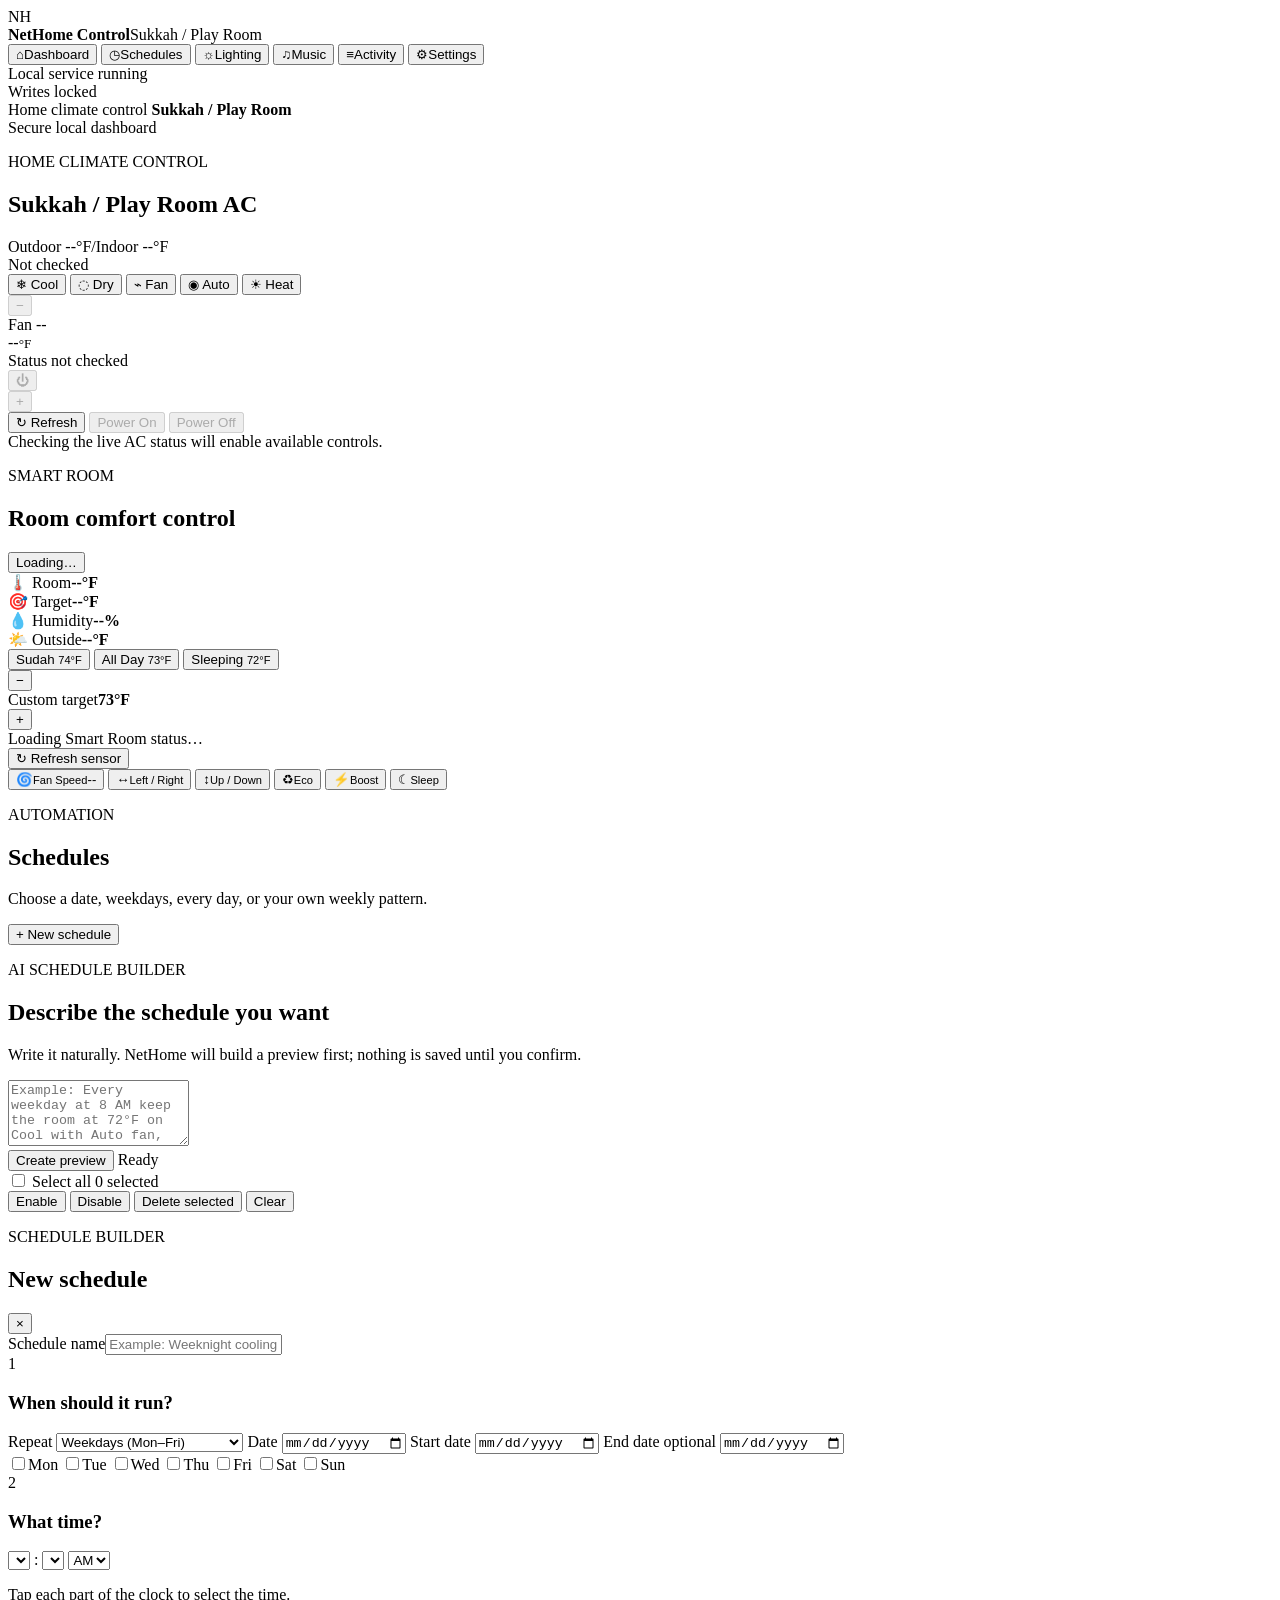
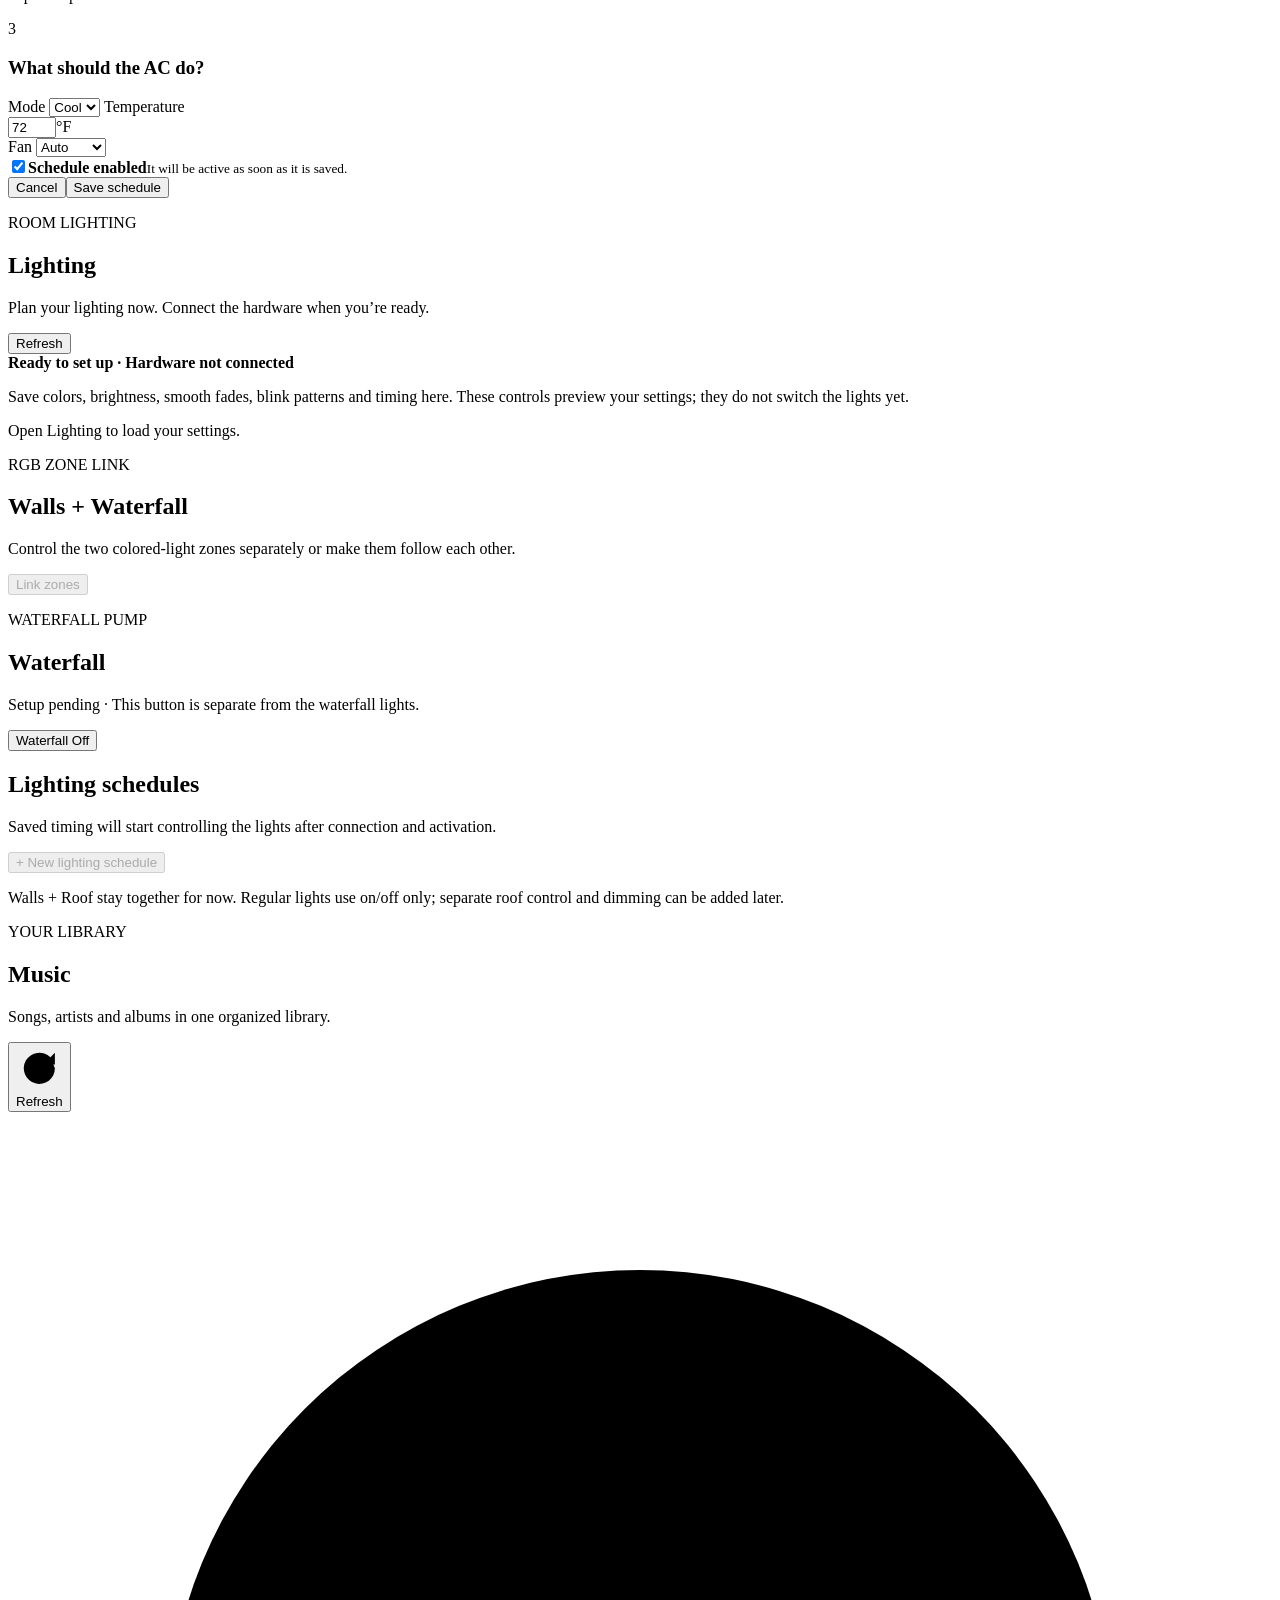
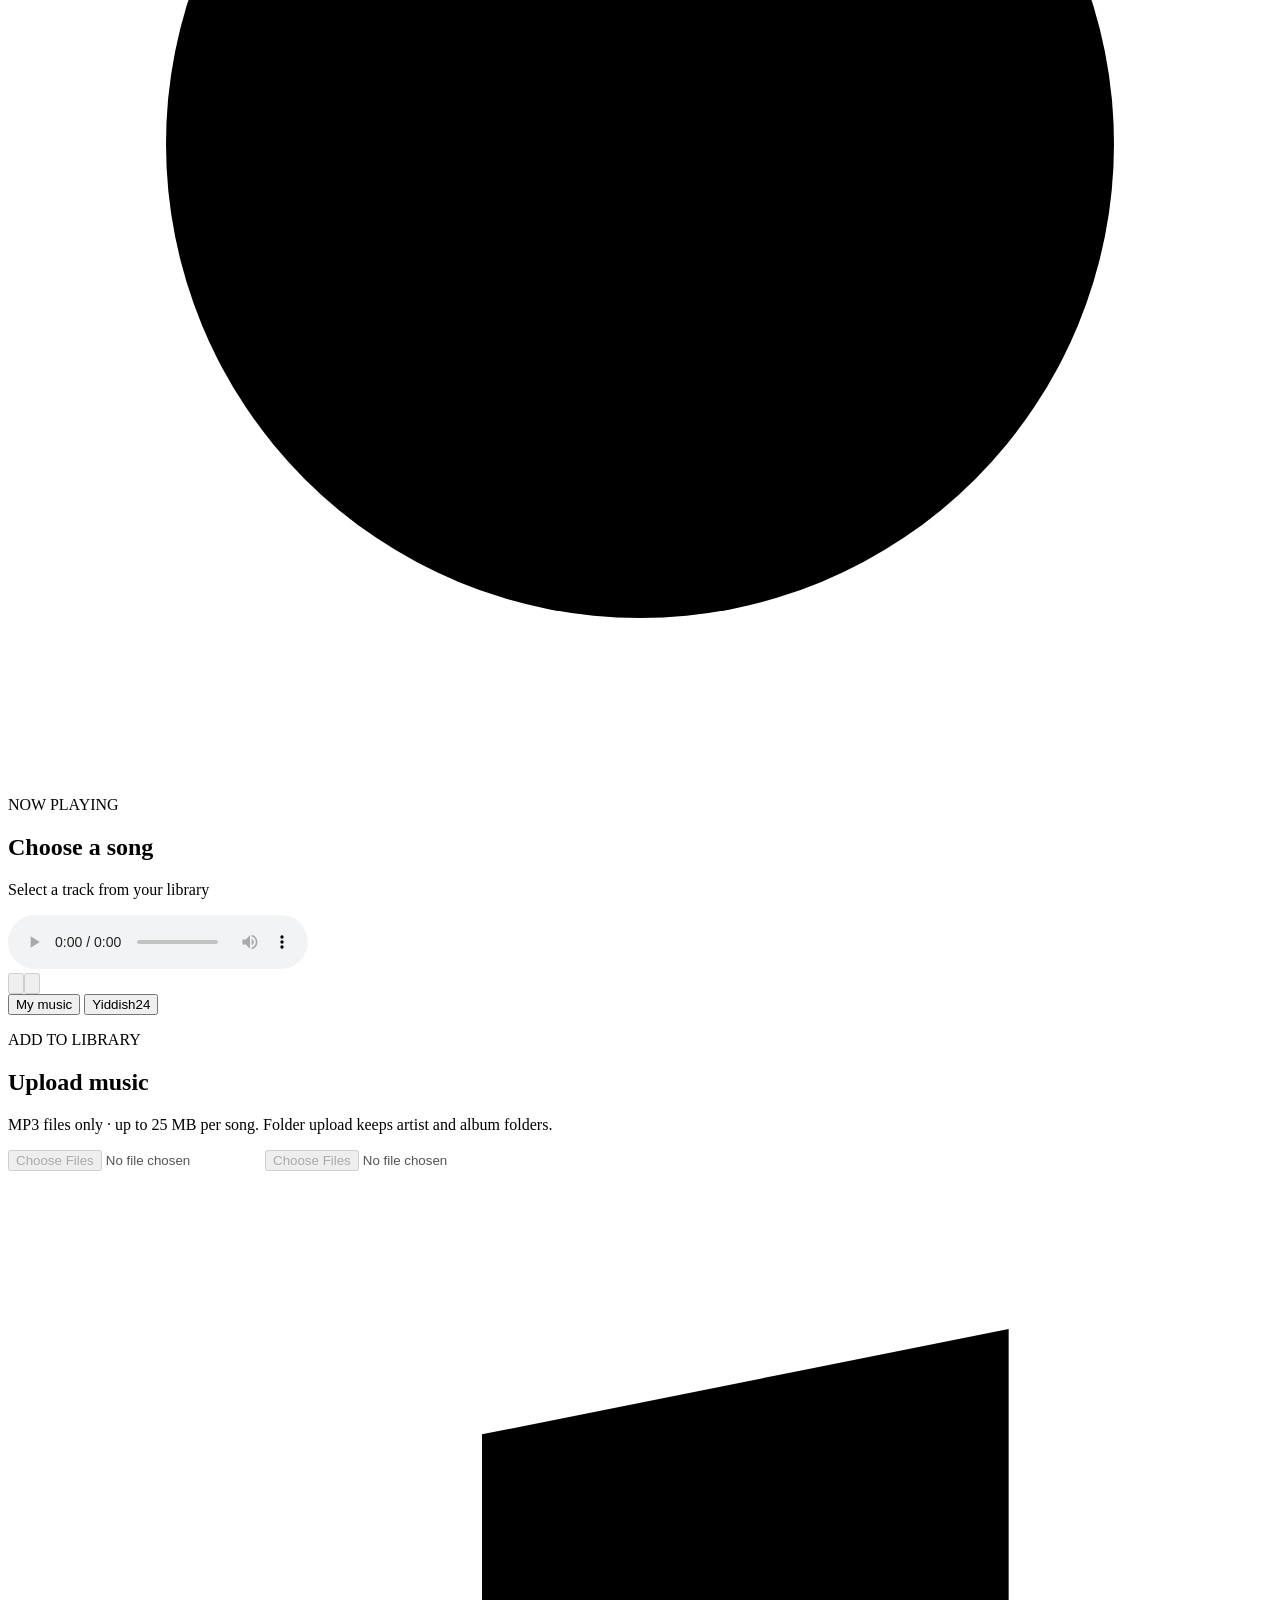
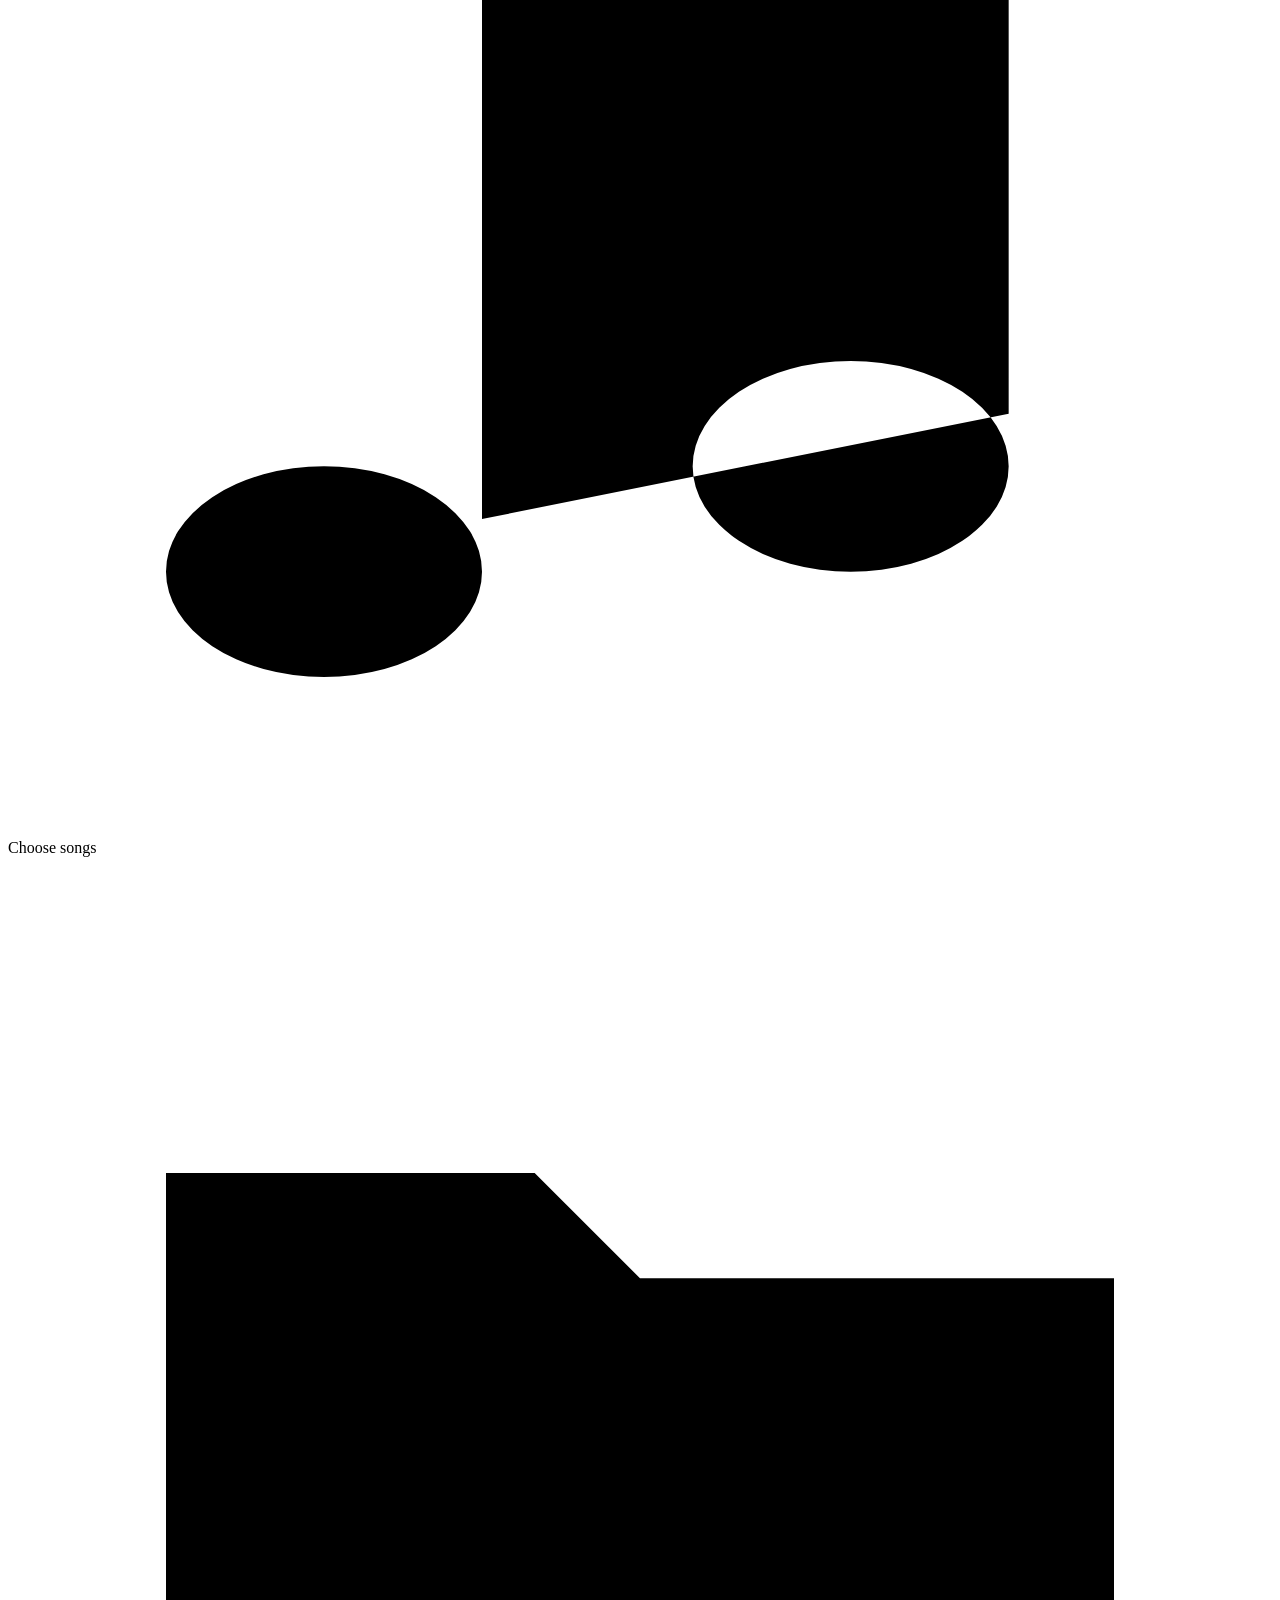
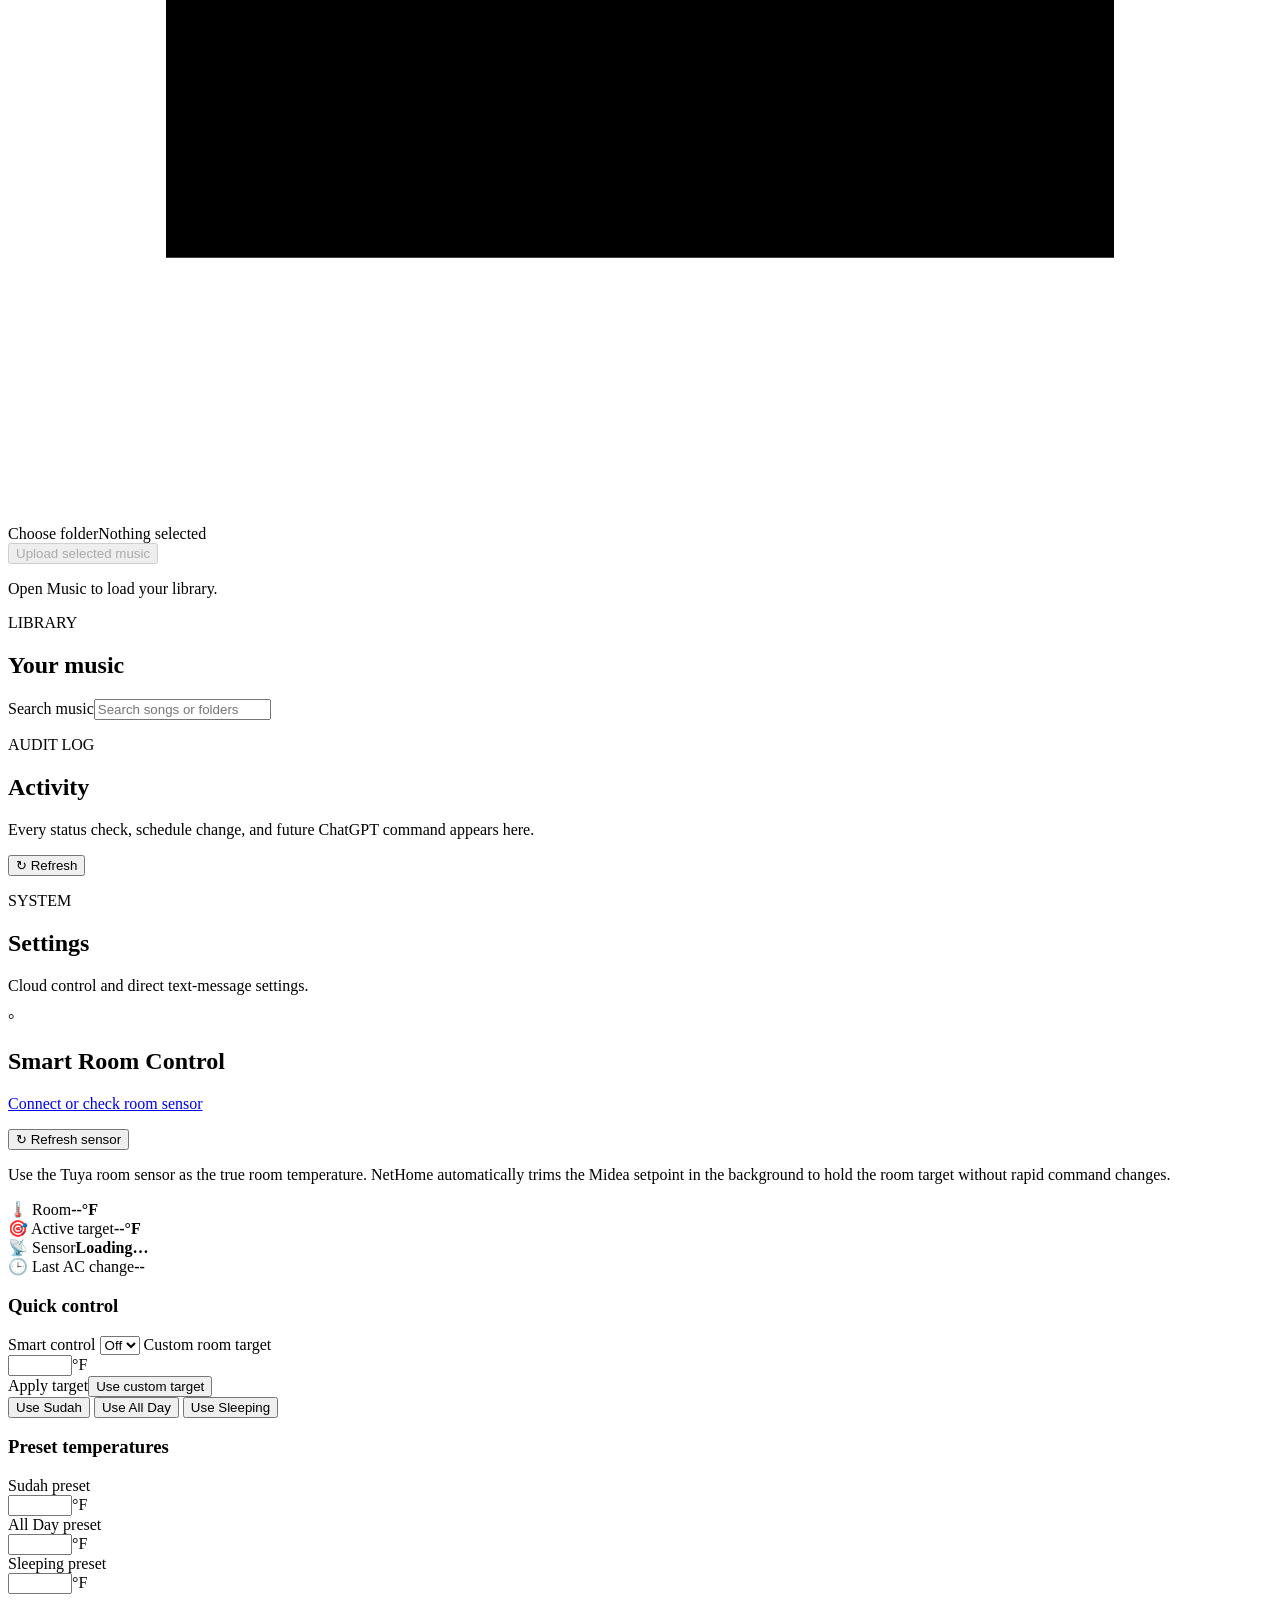
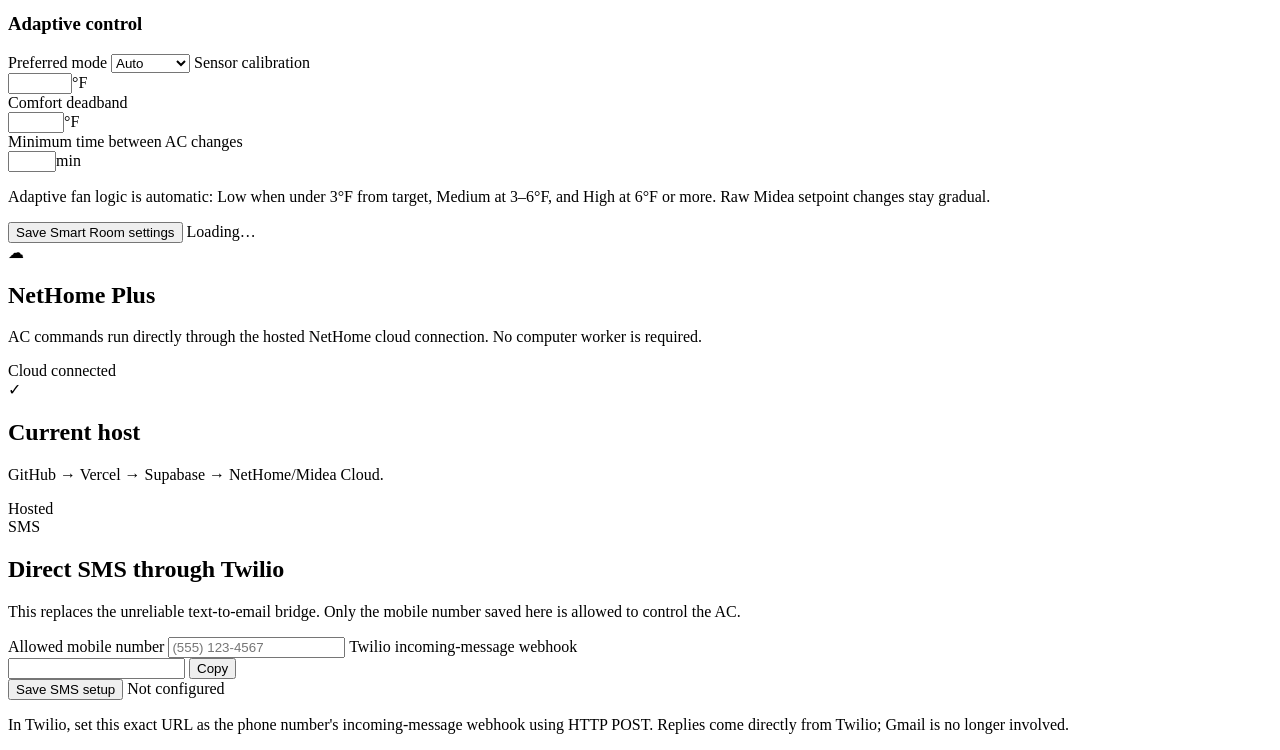
==== commit bd3ab21a: "Keep room sensor available with twenty-minute idle reads and manual refresh" ====
--- a/app/static/index.html
+++ b/app/static/index.html
@@ -101,6 +101,7 @@
               <button type="button" id="dashboard-smart-up" aria-label="Raise Smart Room target">+</button>
             </div>
             <div id="dashboard-smart-detail" class="smart-room-detail">Loading Smart Room status…</div>
+            <button type="button" id="refresh-room-sensor" class="soft-action">↻ Refresh sensor</button>
           </section>
 
           <div class="feature-row">
@@ -312,6 +313,7 @@
             <div style="width:100%">
               <h2>Smart Room Control</h2>
               <p><a href="/sensor-setup">Connect or check room sensor</a></p>
+              <button type="button" id="settings-refresh-room-sensor" class="soft-action">↻ Refresh sensor</button>
               <p>Use the Tuya room sensor as the true room temperature. NetHome automatically trims the Midea setpoint in the background to hold the room target without rapid command changes.</p>
               <div class="smart-settings-summary" id="smart-settings-summary">
                 <div><span>🌡️ Room</span><strong id="settings-room-temp">--°F</strong></div>
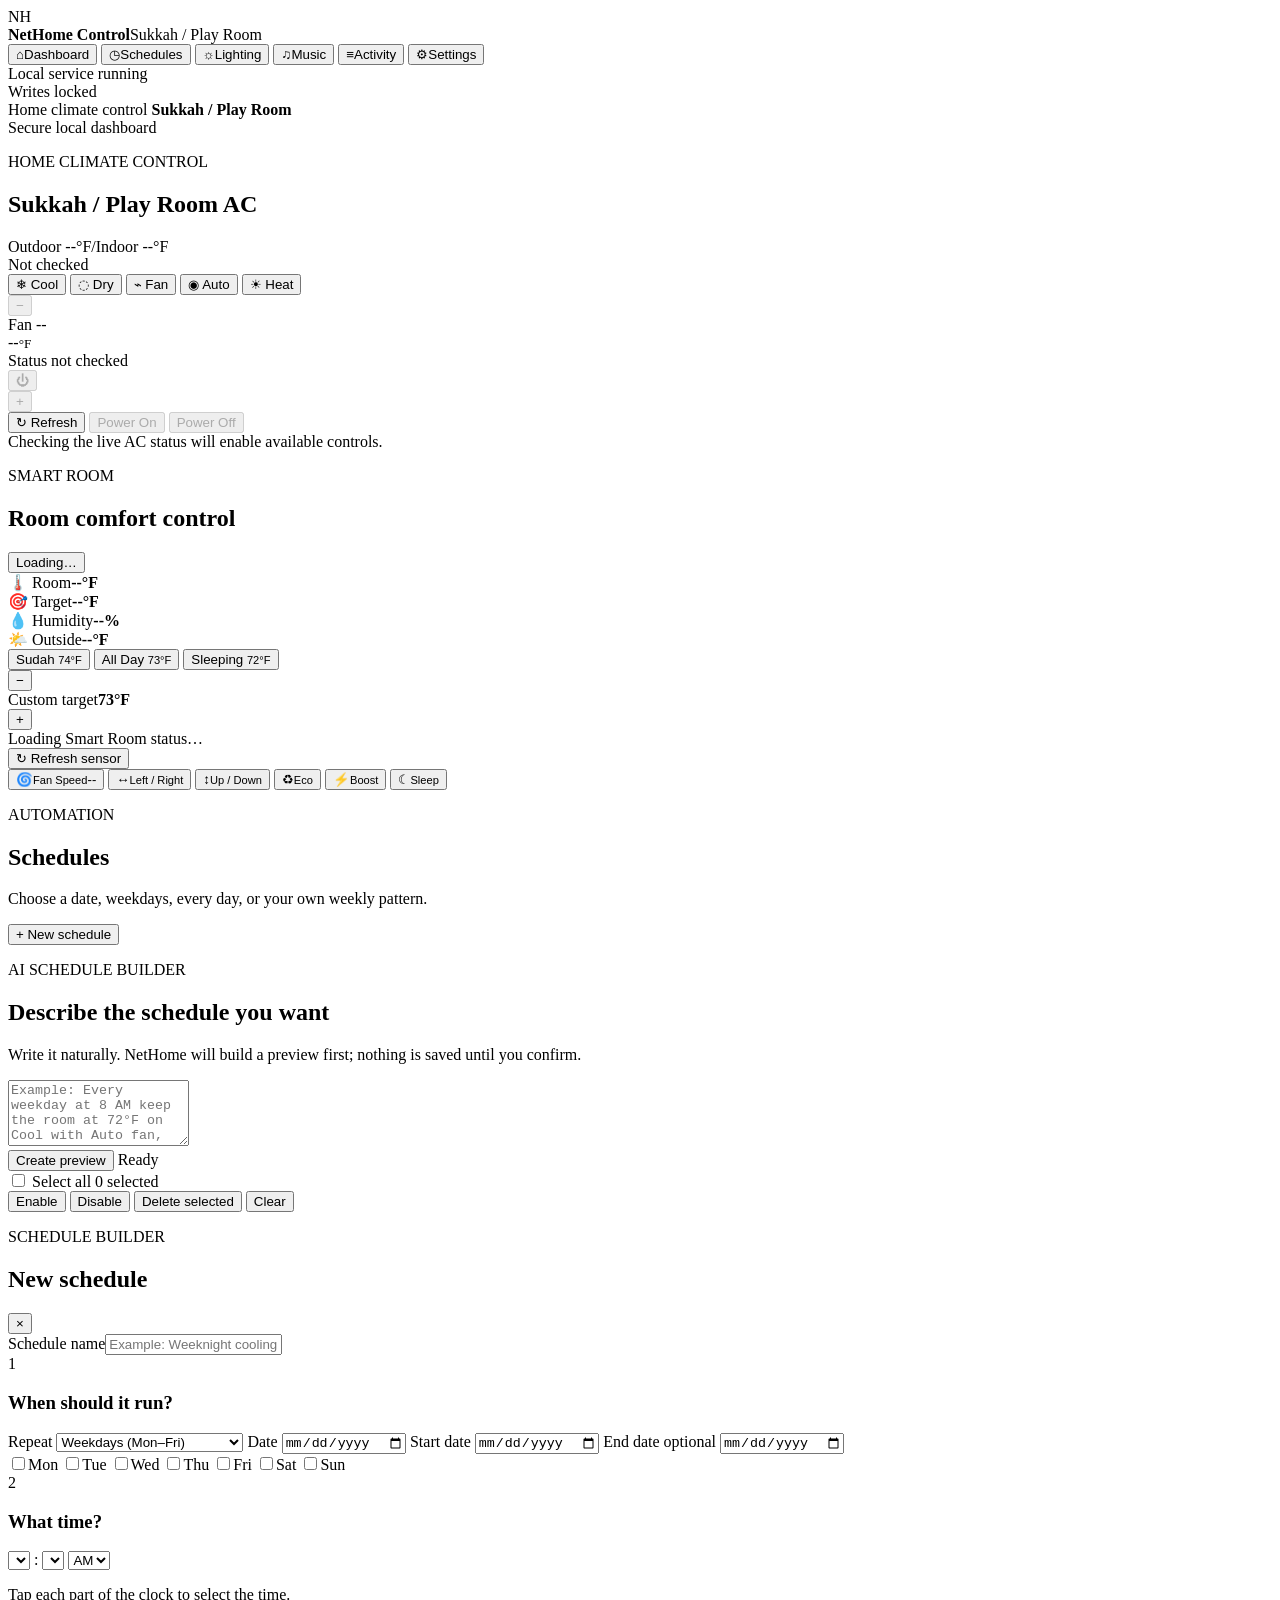
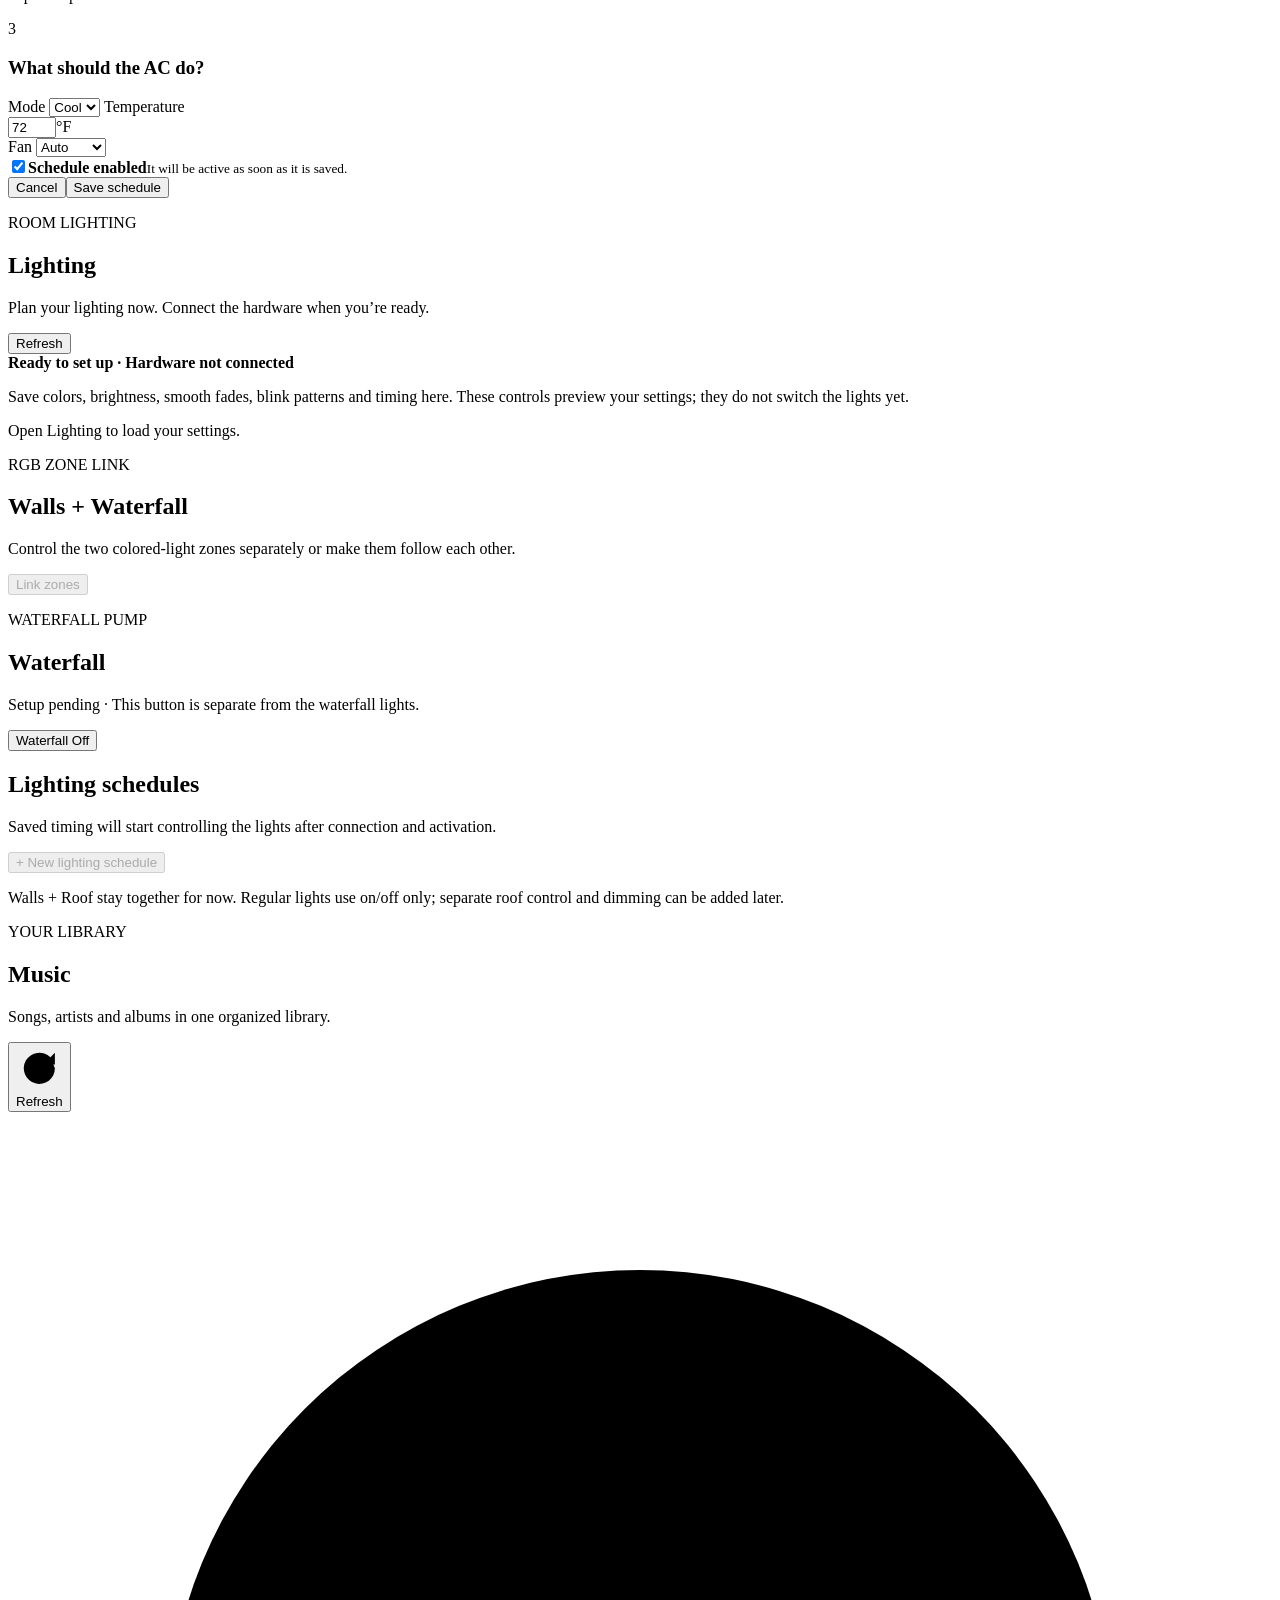
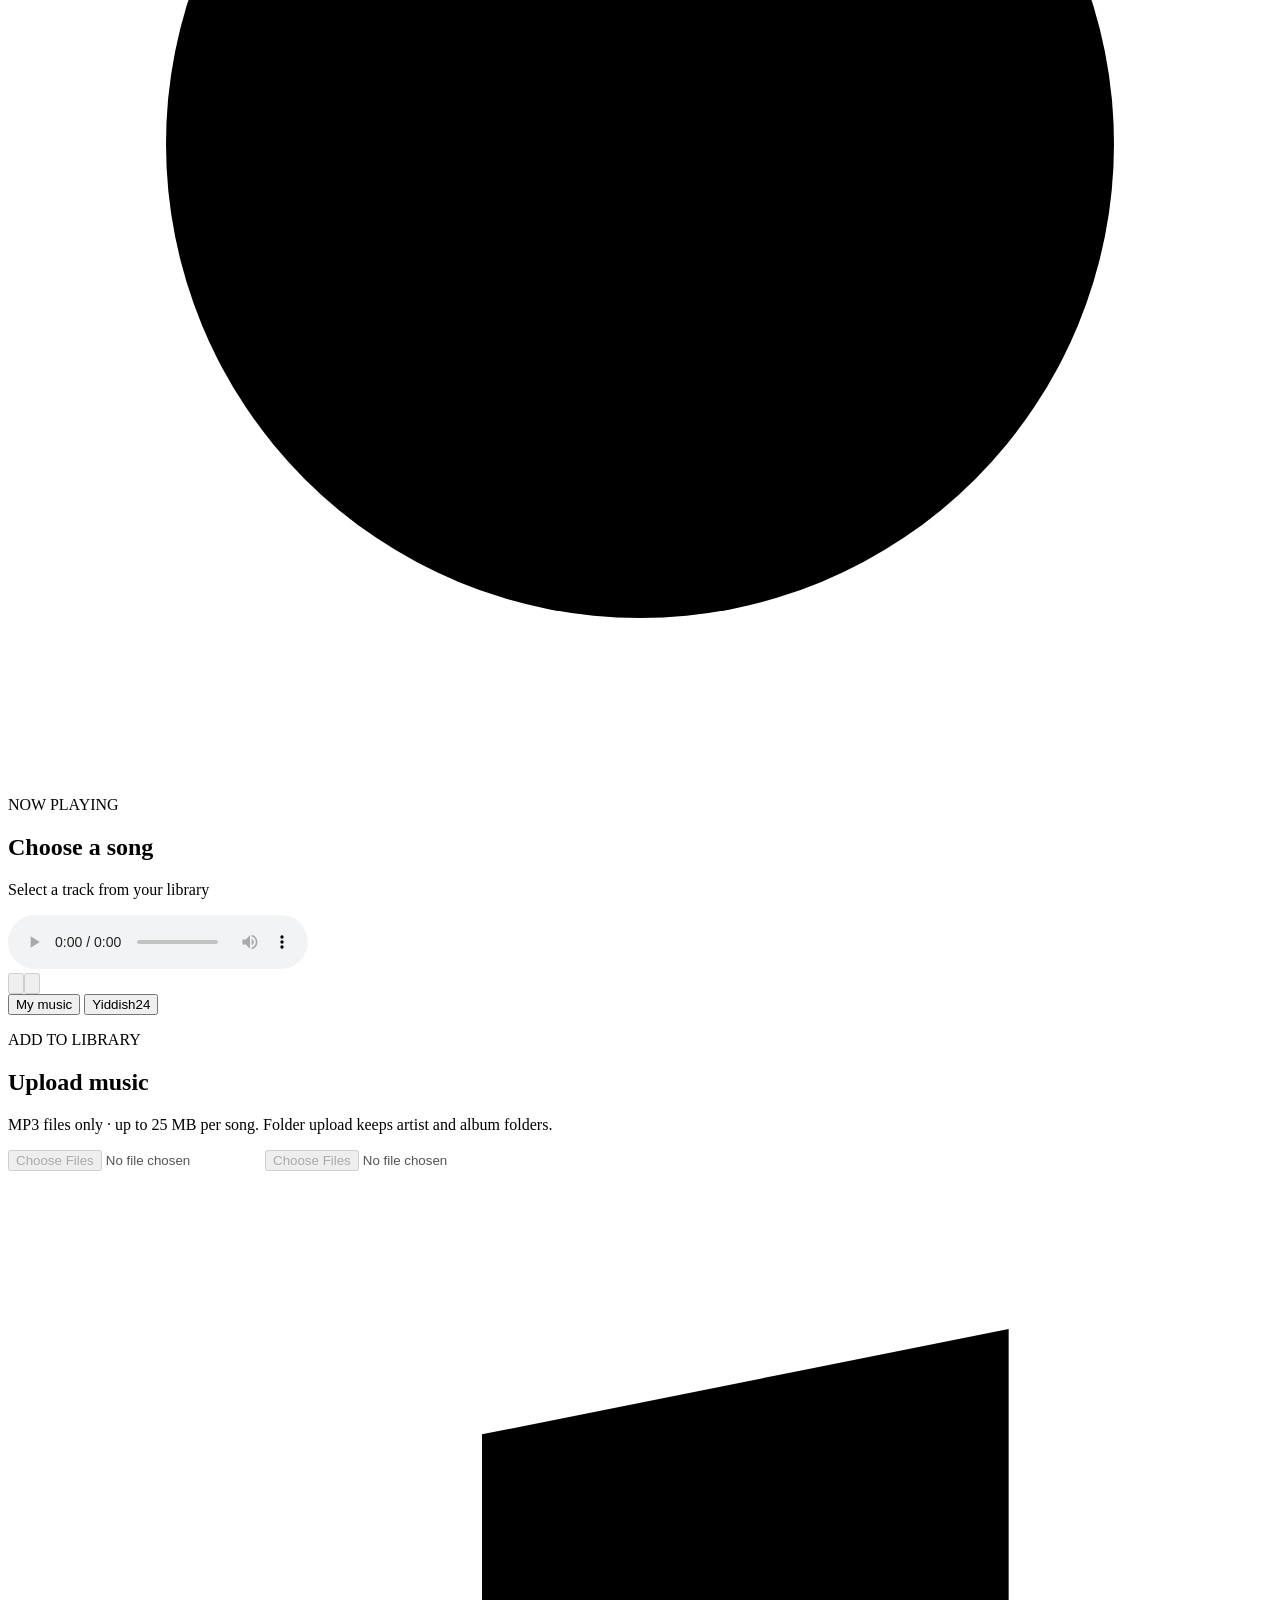
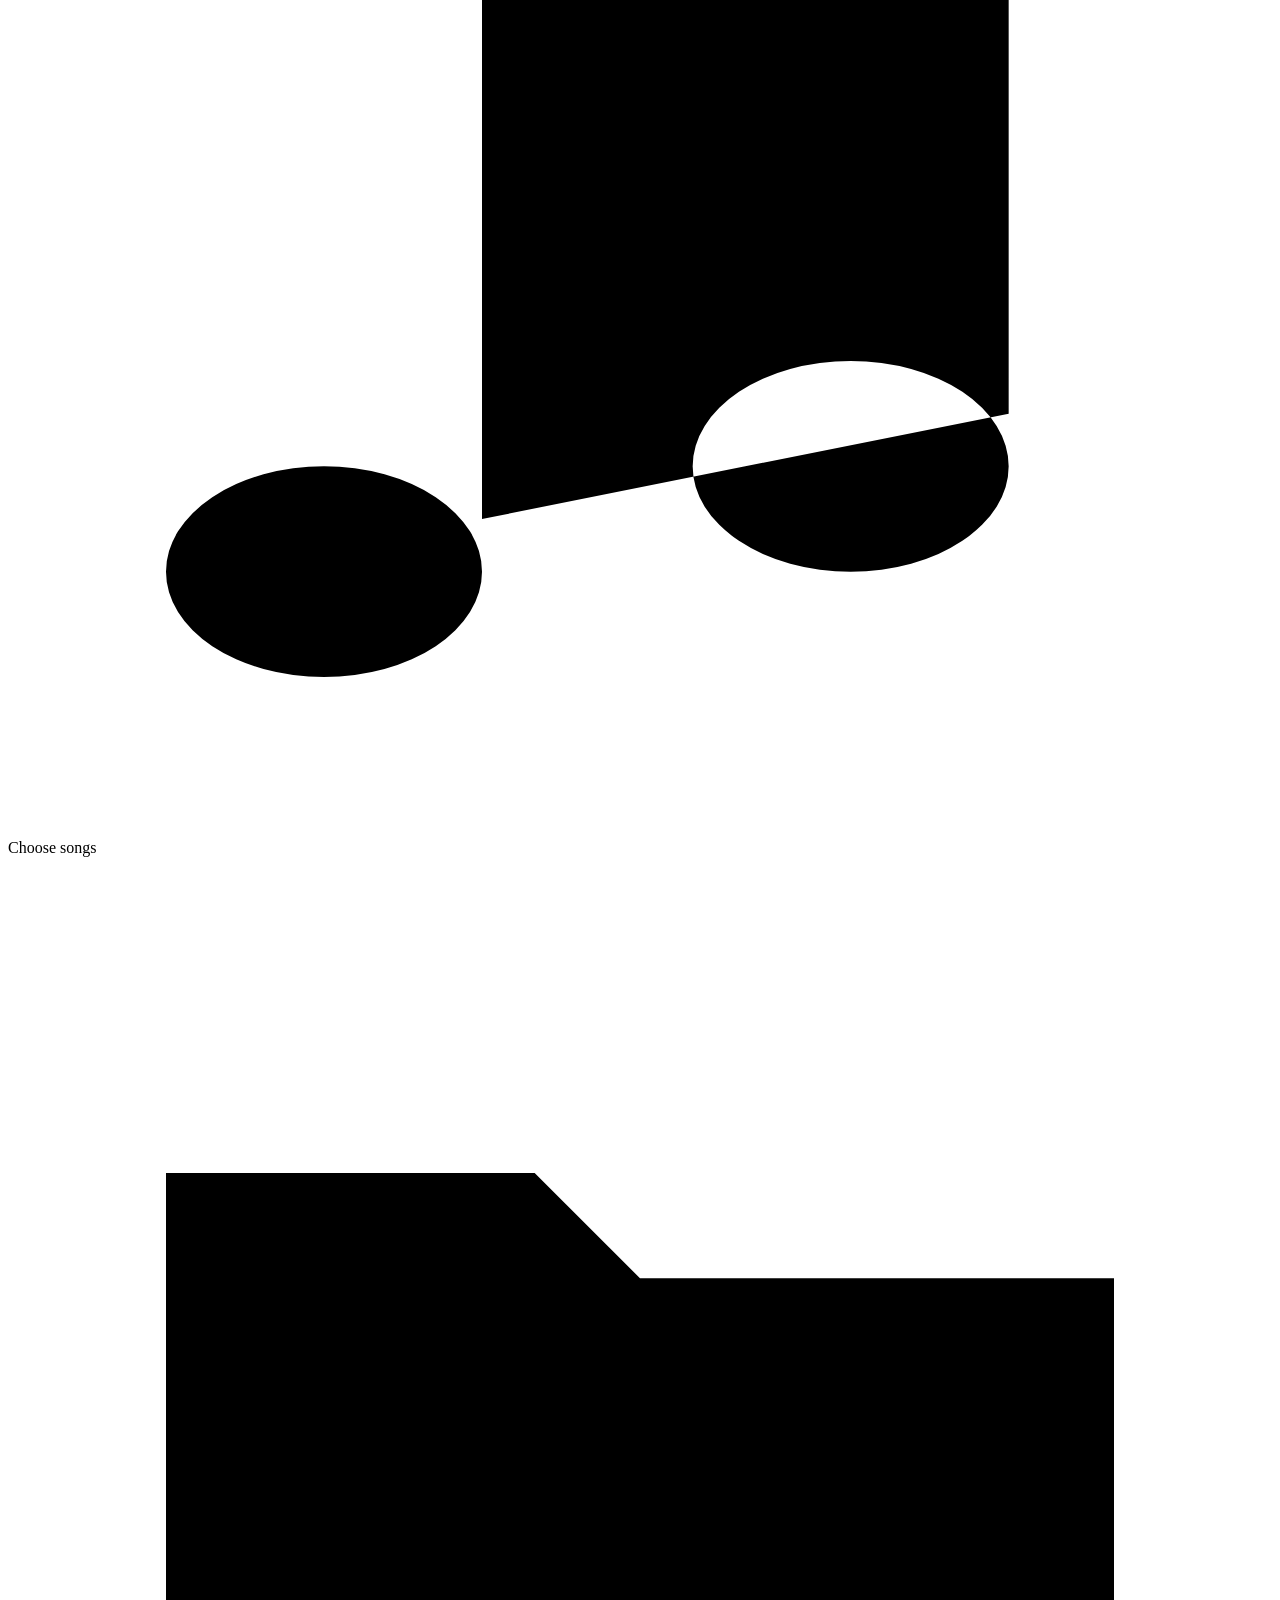
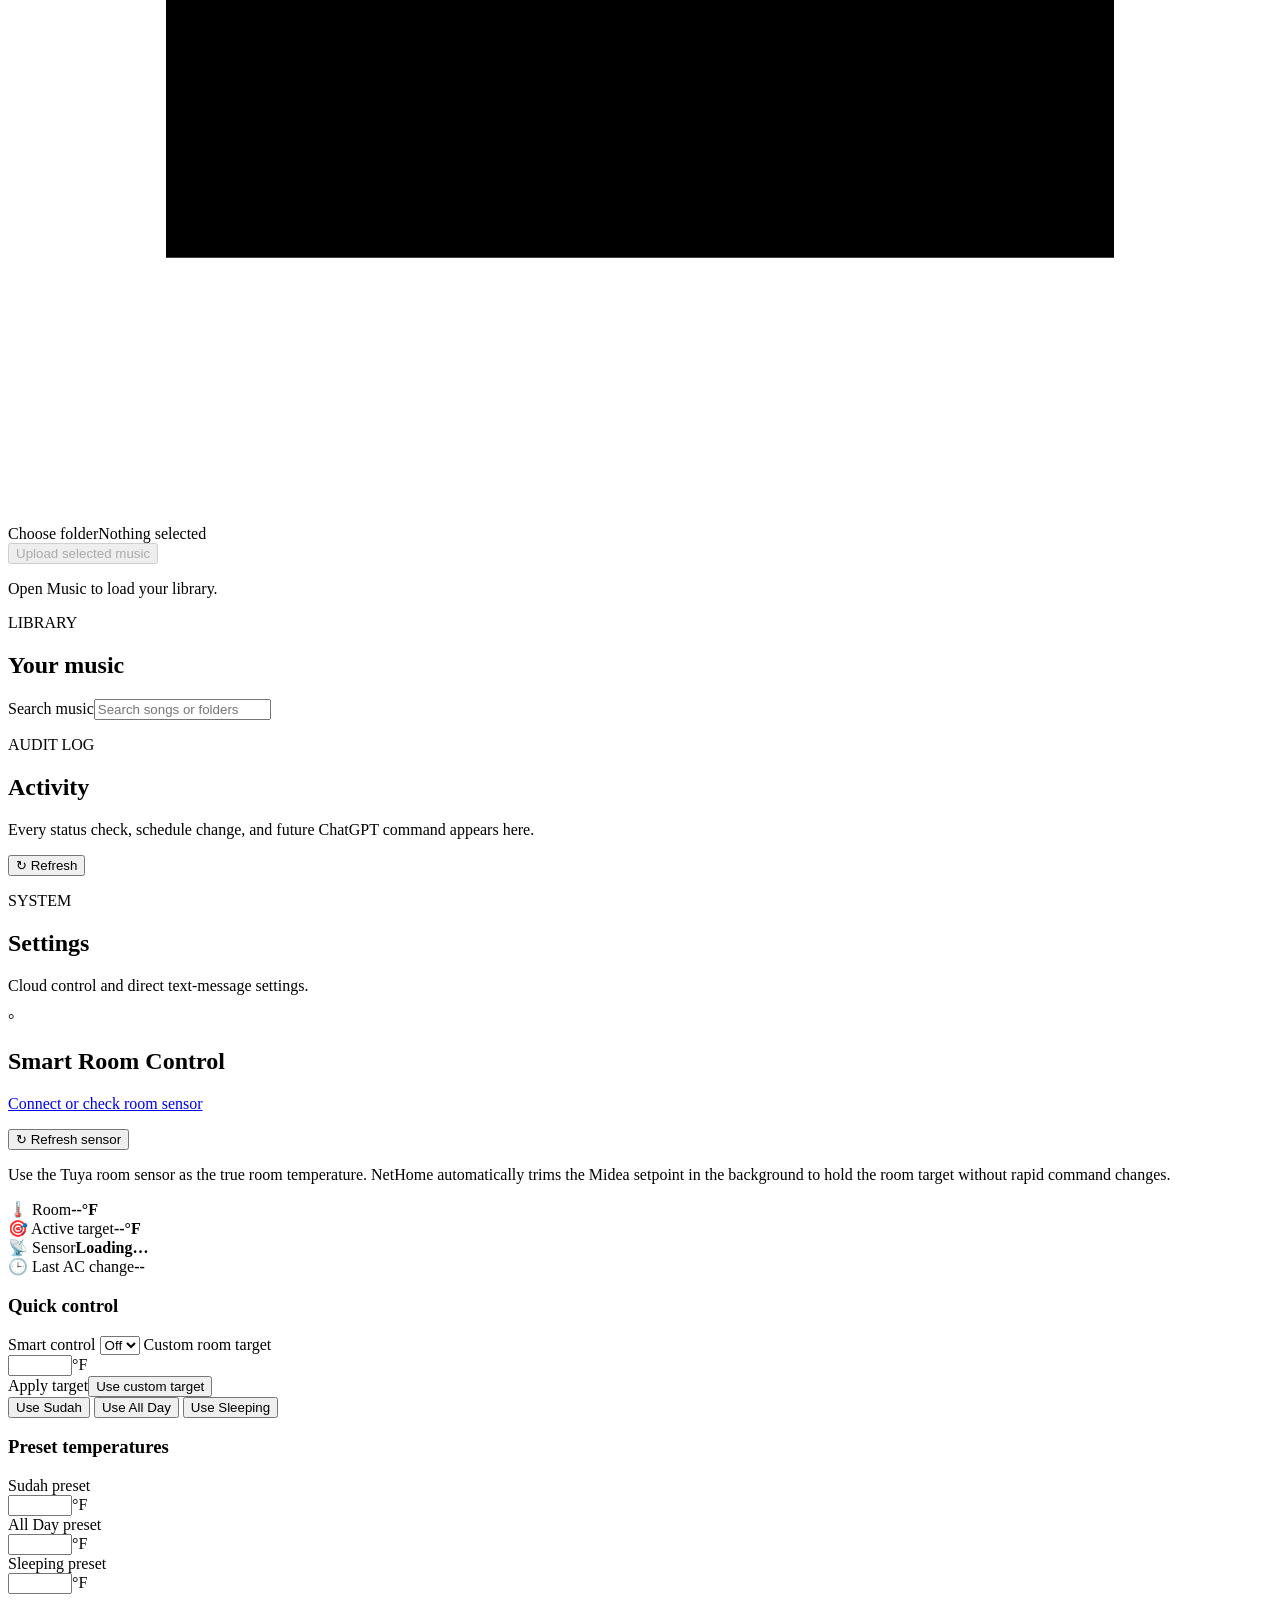
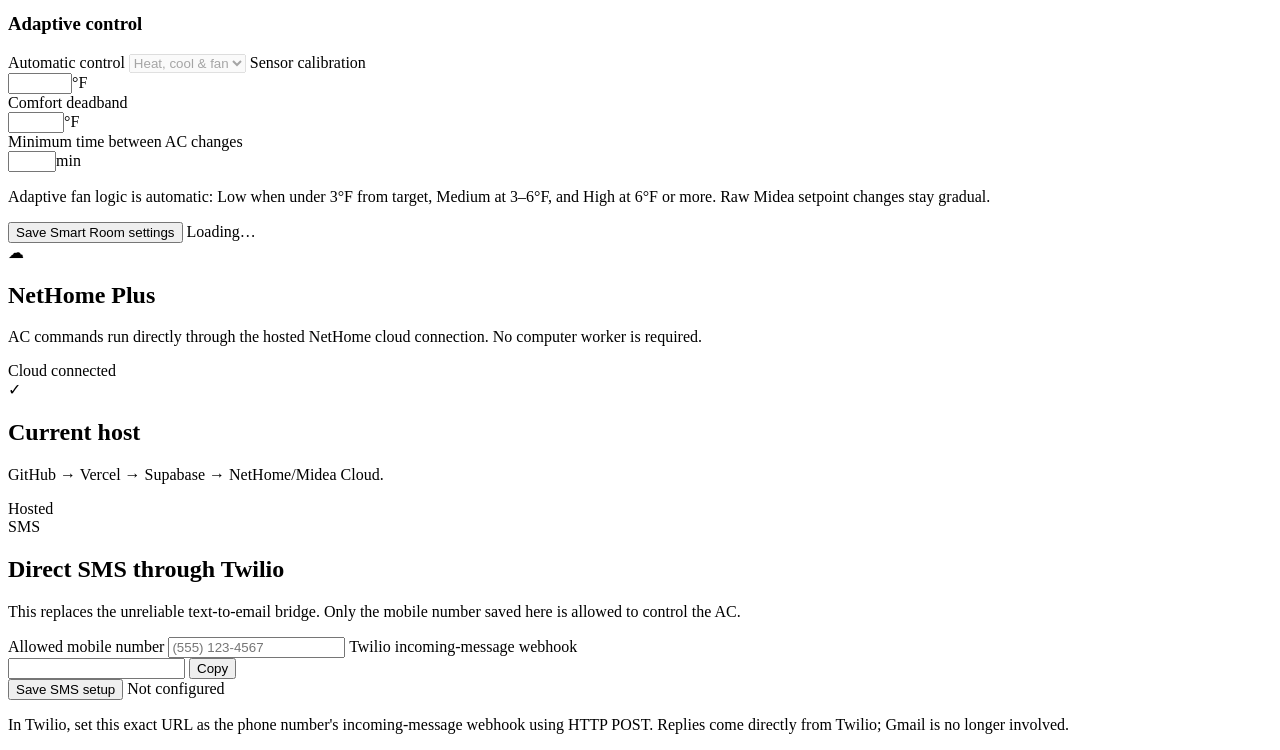
==== commit b00e0302: "Keep Smart Auto bidirectional and bound gentle settling before reversal" ====
--- a/app/static/index.html
+++ b/app/static/index.html
@@ -358,8 +358,8 @@
               <div class="smart-settings-block">
                 <h3>Adaptive control</h3>
                 <div class="form-grid three">
-                  <label class="field">Preferred mode
-                    <select id="smart-control-mode"><option value="auto">Auto</option><option value="cool">Cool only</option><option value="heat">Heat only</option></select>
+                  <label class="field">Automatic control
+                    <select id="smart-control-mode" disabled><option value="auto">Heat, cool &amp; fan</option></select>
                   </label>
                   <label class="field">Sensor calibration
                     <div class="input-suffix"><input id="smart-control-calibration" type="number" min="-5" max="5" step="0.5"><span>°F</span></div>
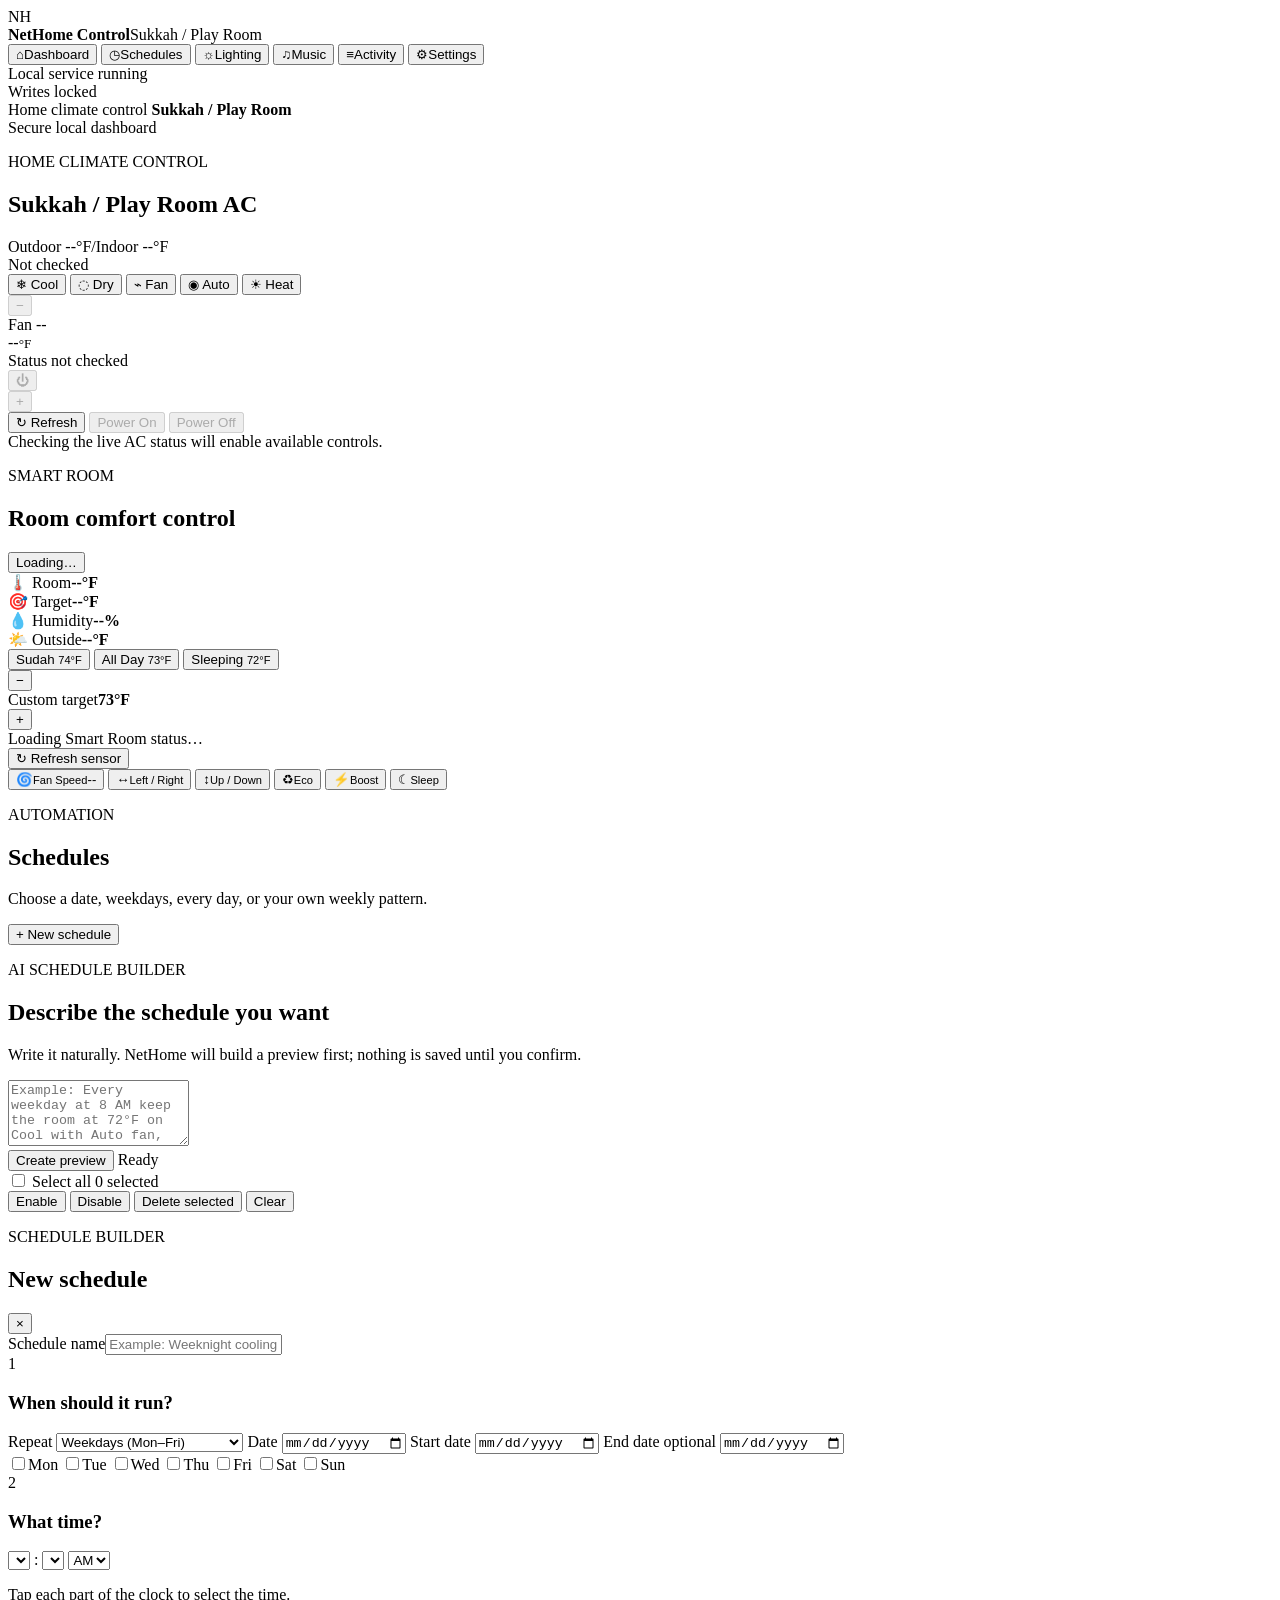
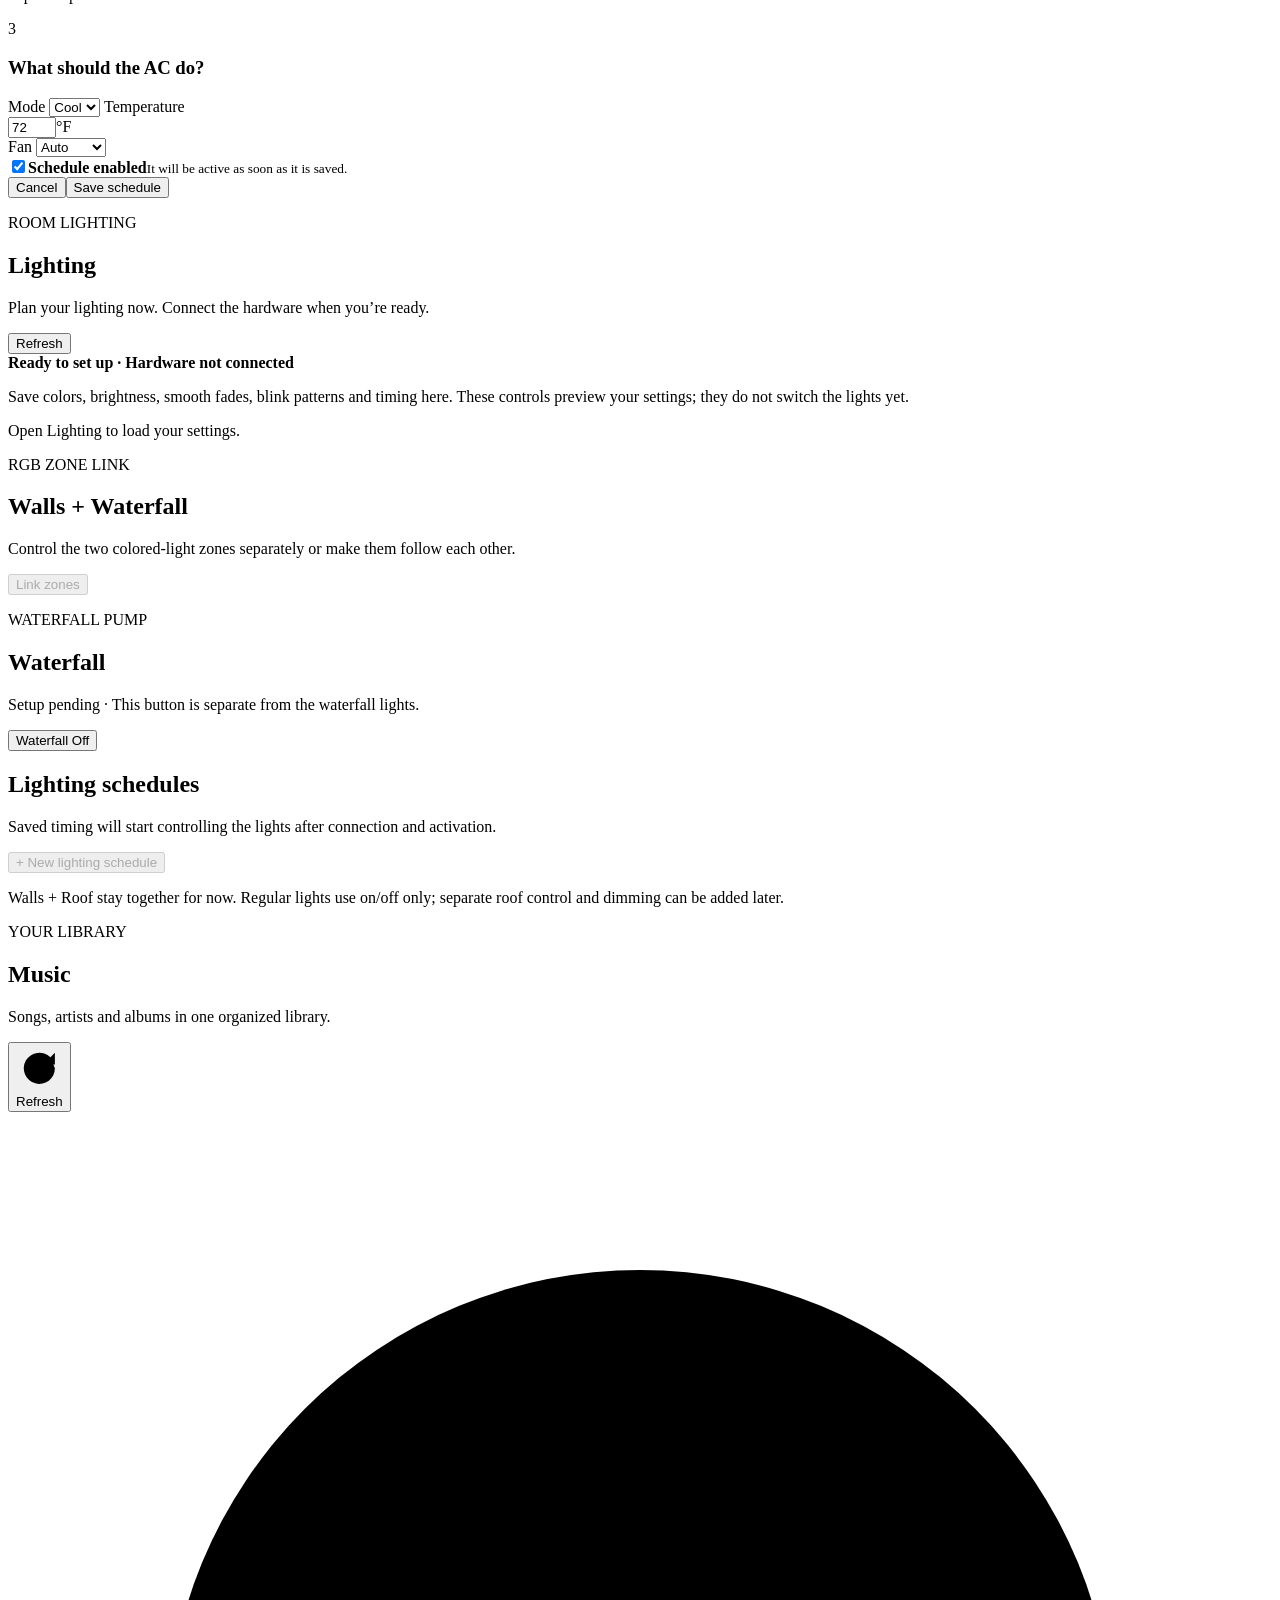
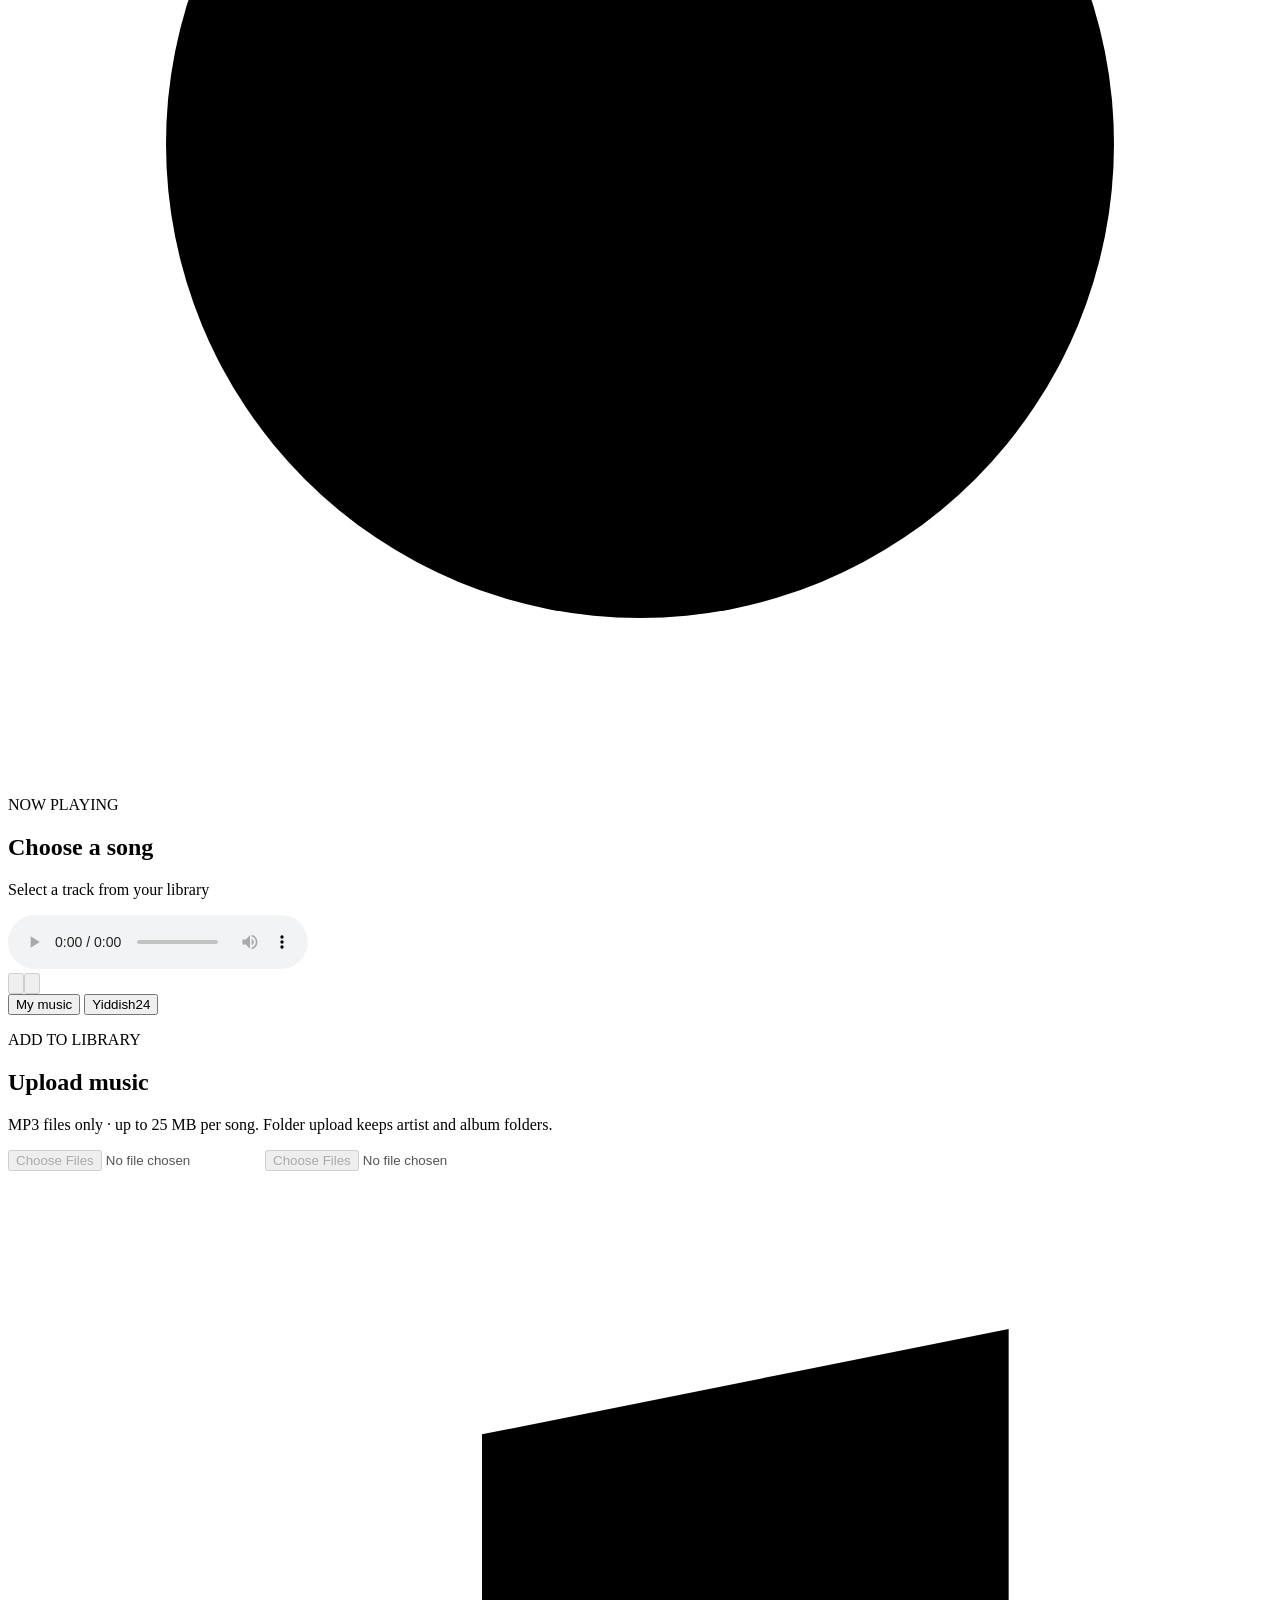
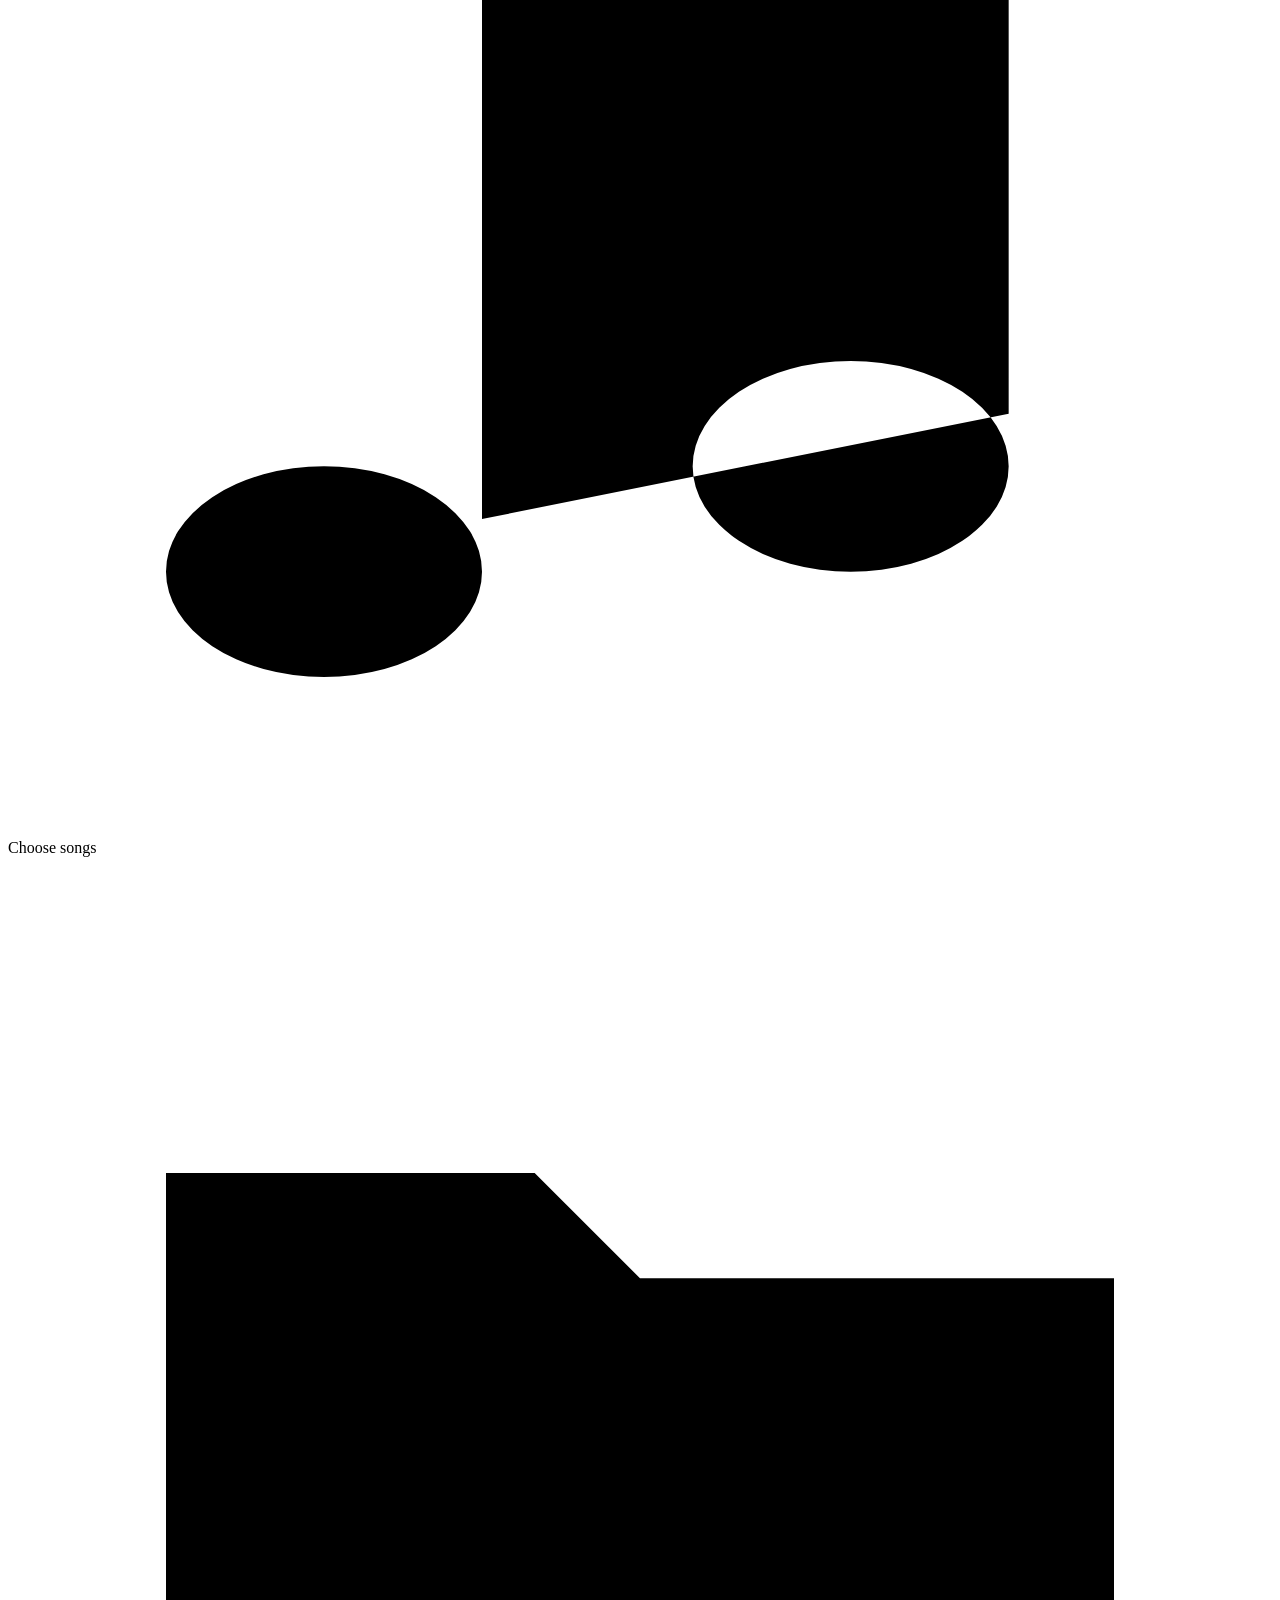
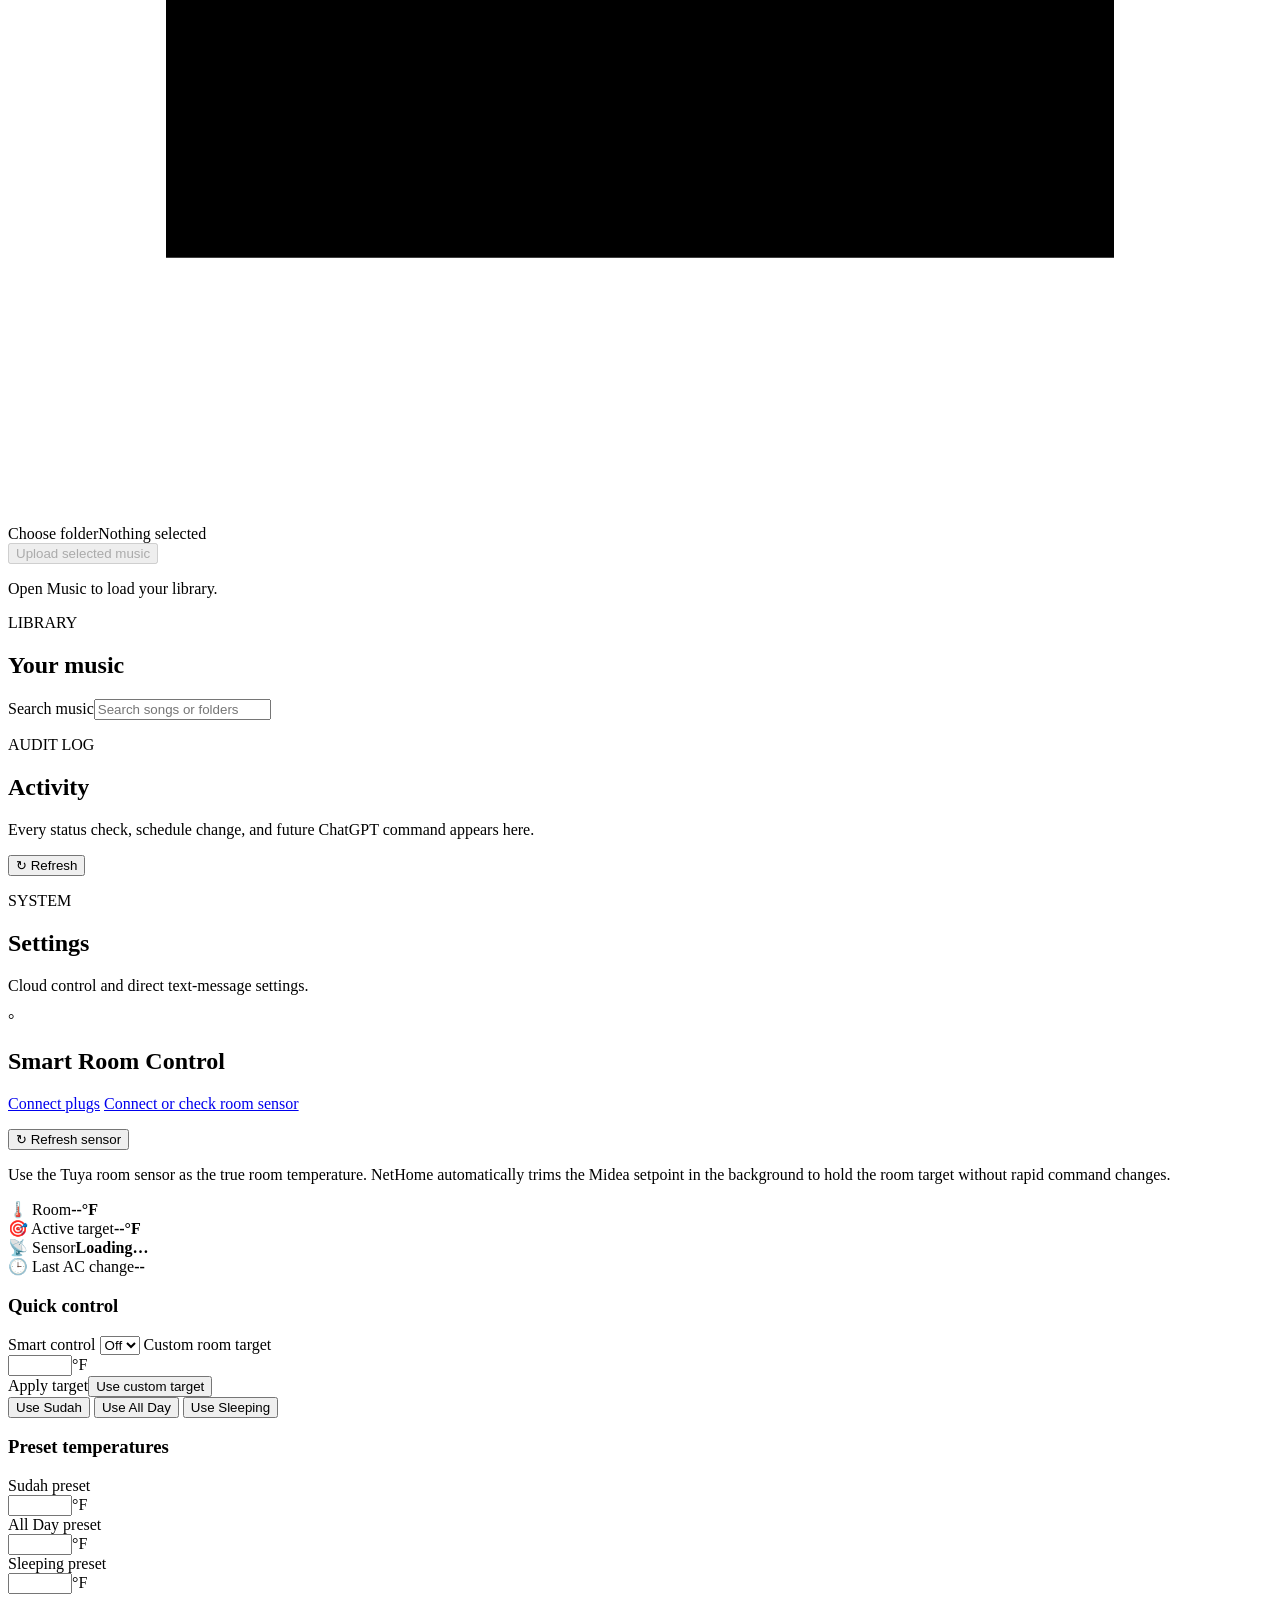
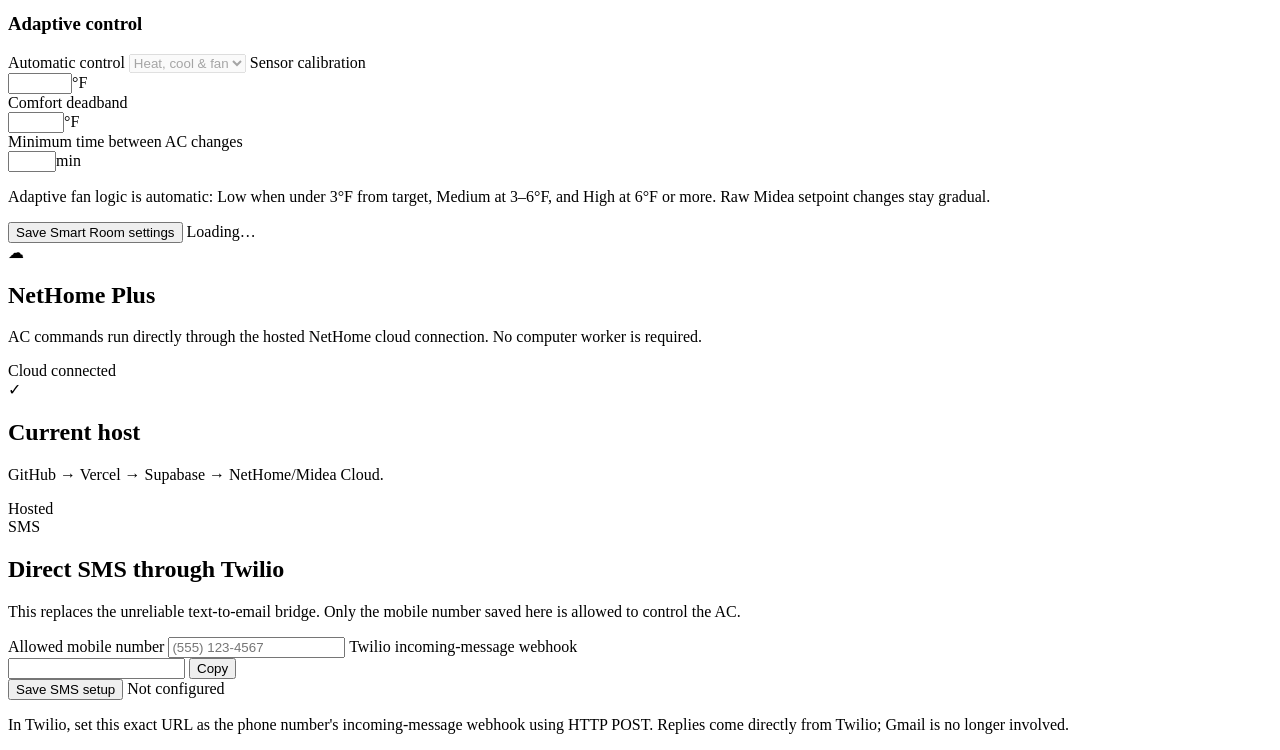
==== commit a0b37561: "Prepare authenticated Tuya setup and isolated three-plug controls with bounded polling" ====
--- a/app/static/index.html
+++ b/app/static/index.html
@@ -312,7 +312,7 @@
             <div class="setting-icon">°</div>
             <div style="width:100%">
               <h2>Smart Room Control</h2>
-              <p><a href="/sensor-setup">Connect or check room sensor</a></p>
+              <p><a href="/plug-setup" class="button">Connect plugs</a> <a href="/sensor-setup">Connect or check room sensor</a></p>
               <button type="button" id="settings-refresh-room-sensor" class="soft-action">↻ Refresh sensor</button>
               <p>Use the Tuya room sensor as the true room temperature. NetHome automatically trims the Midea setpoint in the background to hold the room target without rapid command changes.</p>
               <div class="smart-settings-summary" id="smart-settings-summary">
@@ -415,3 +415,4 @@
 </body>
 </html>
 
+
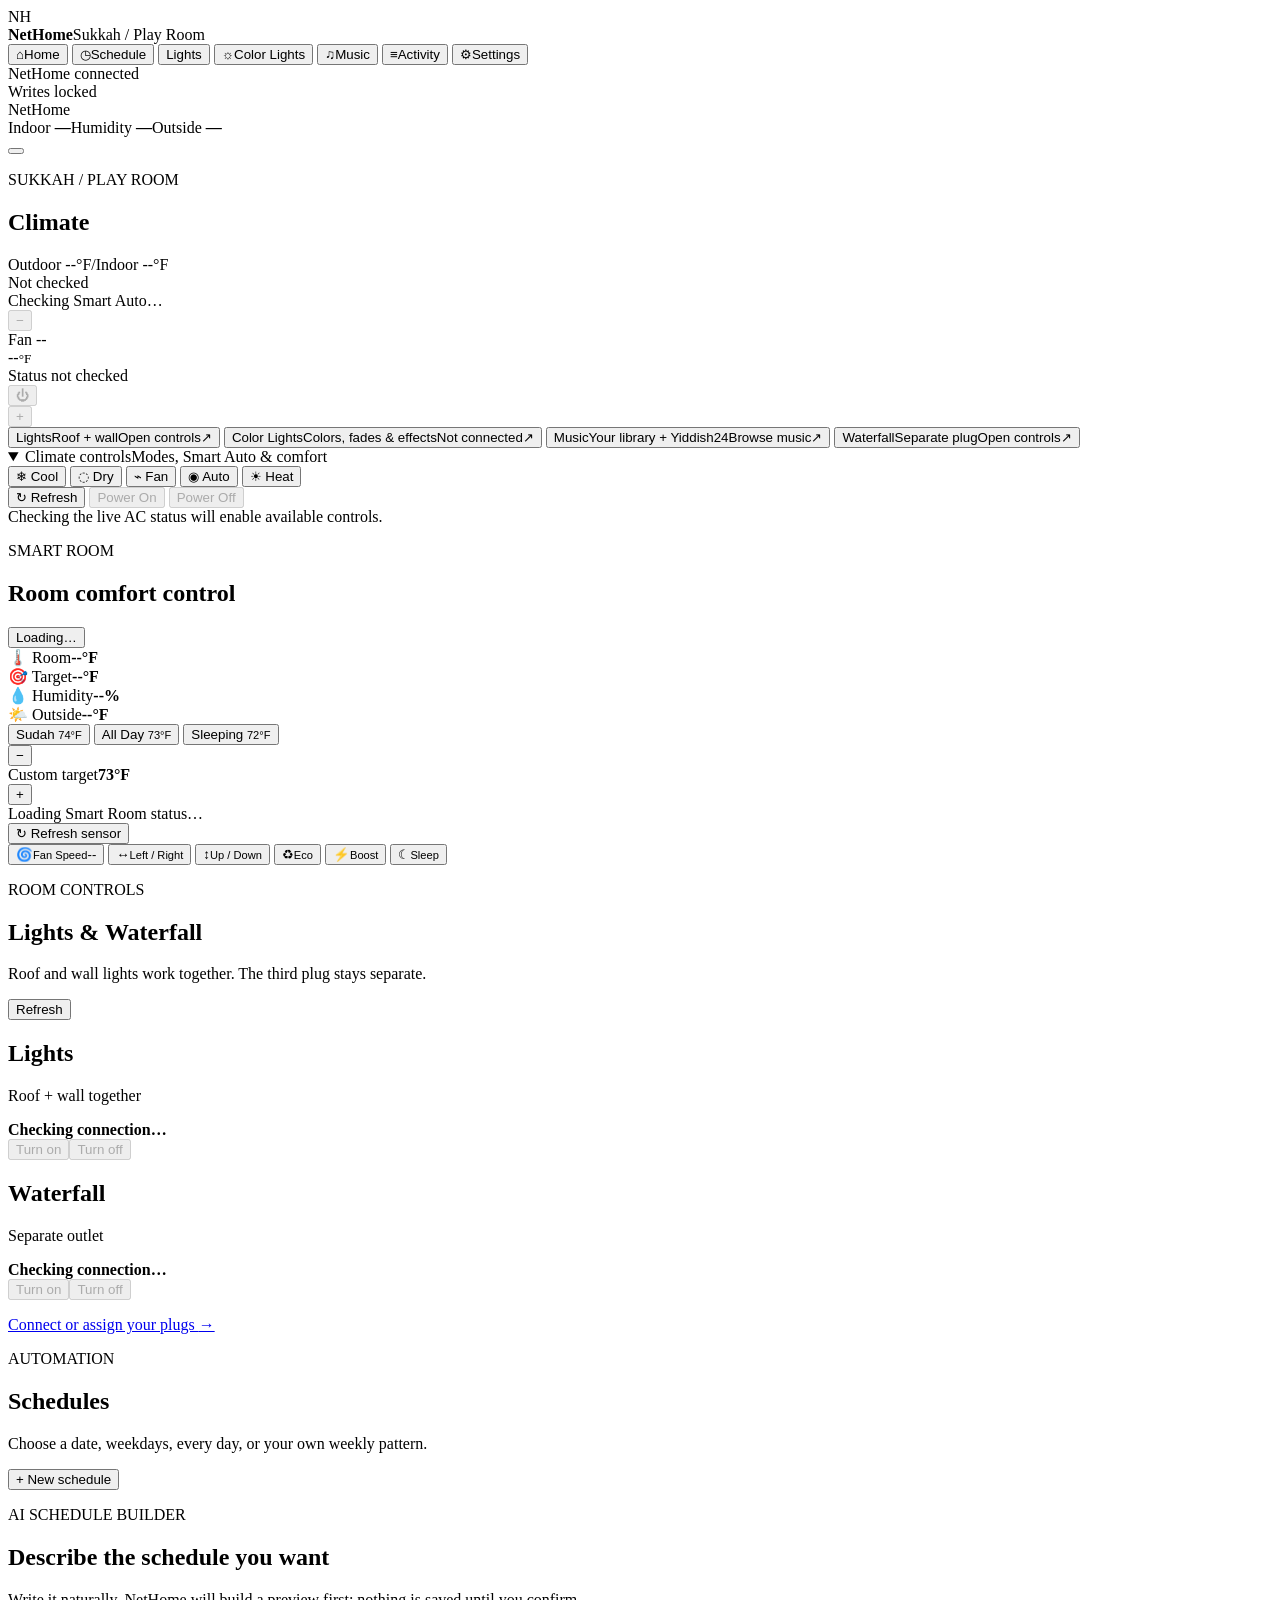
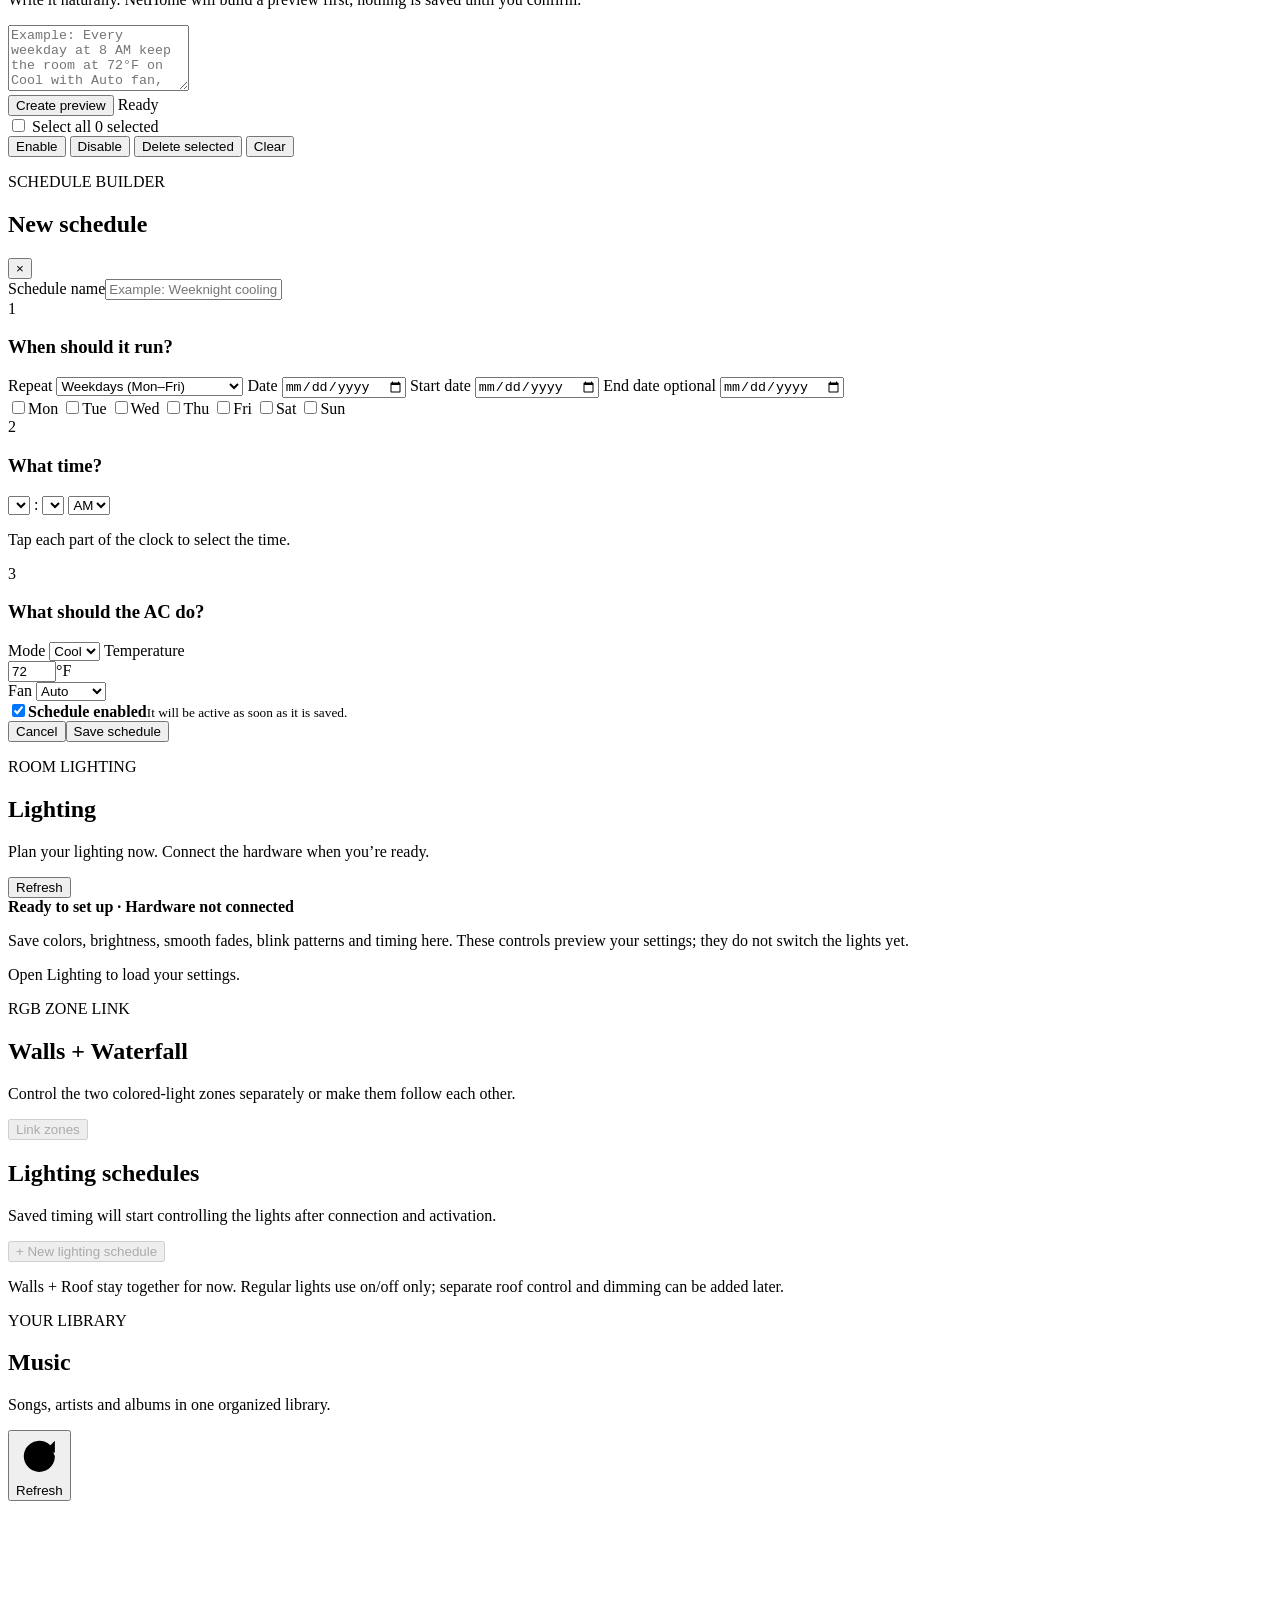
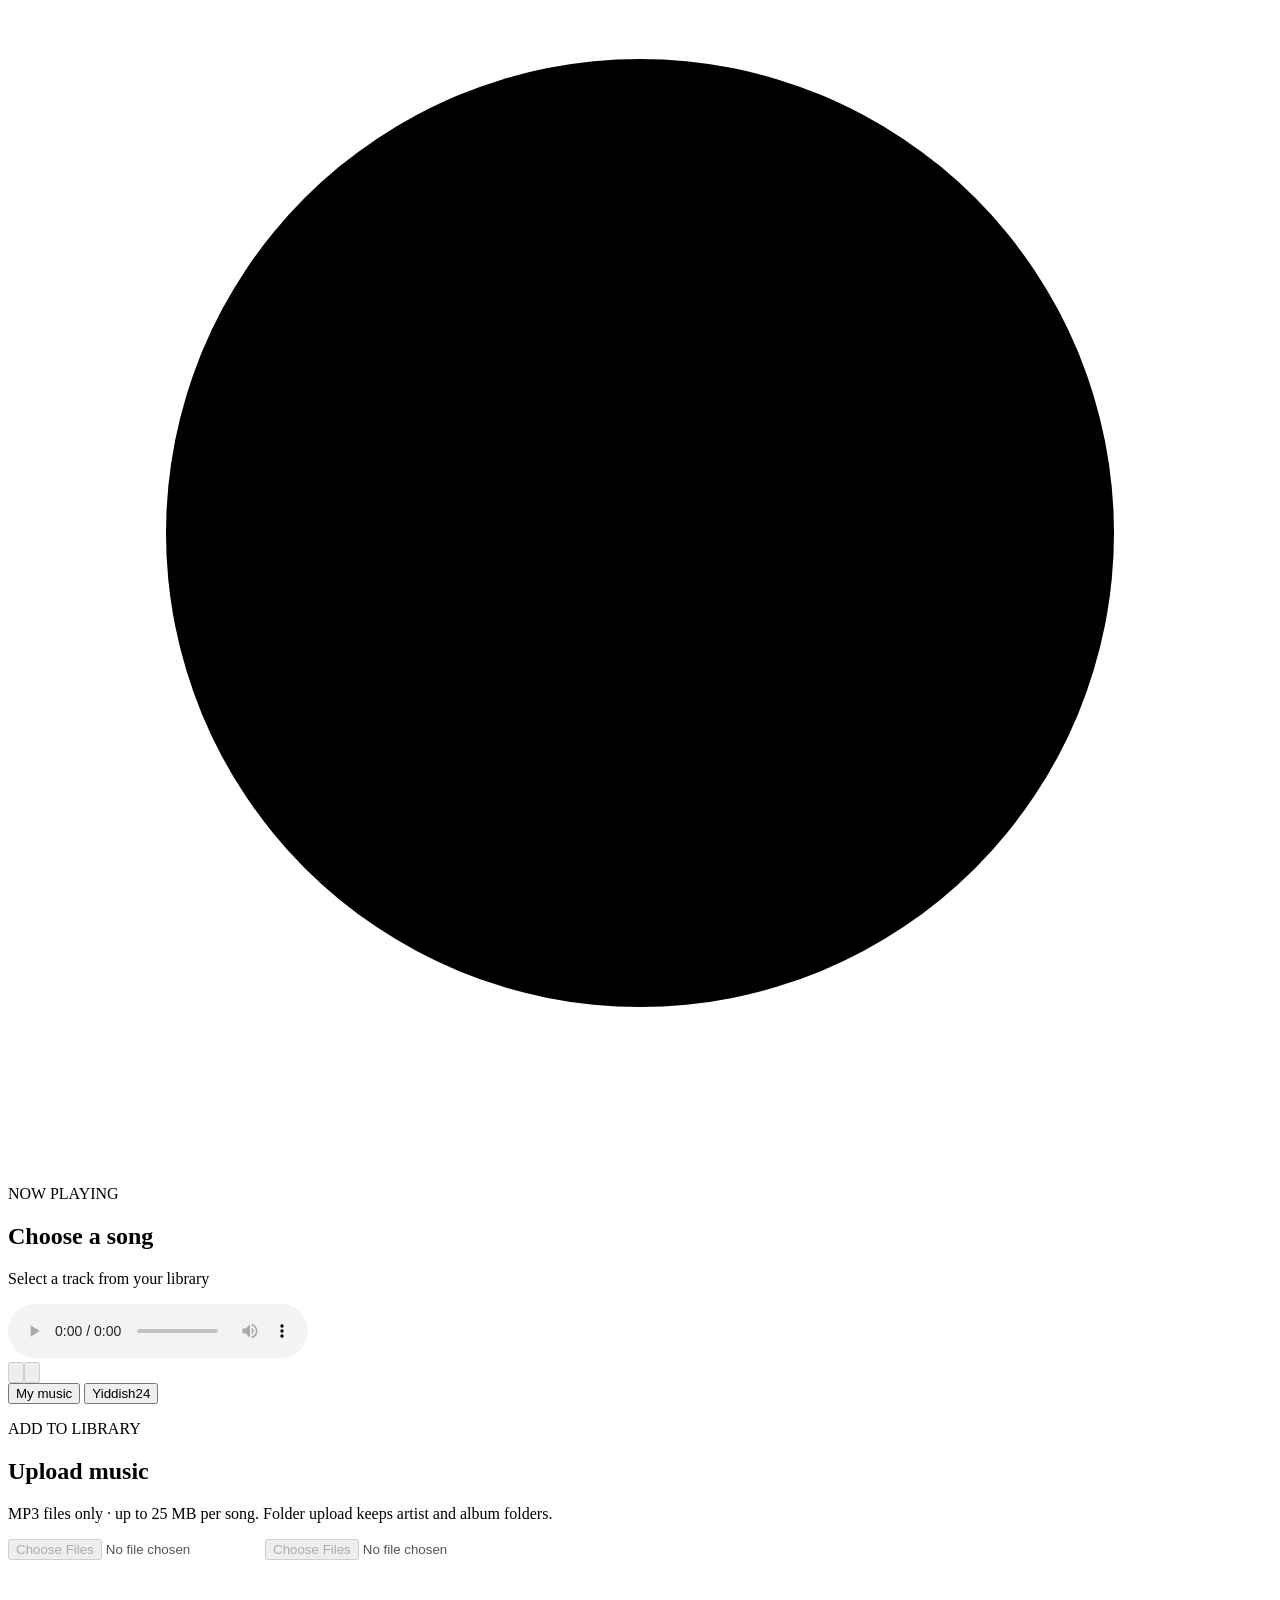
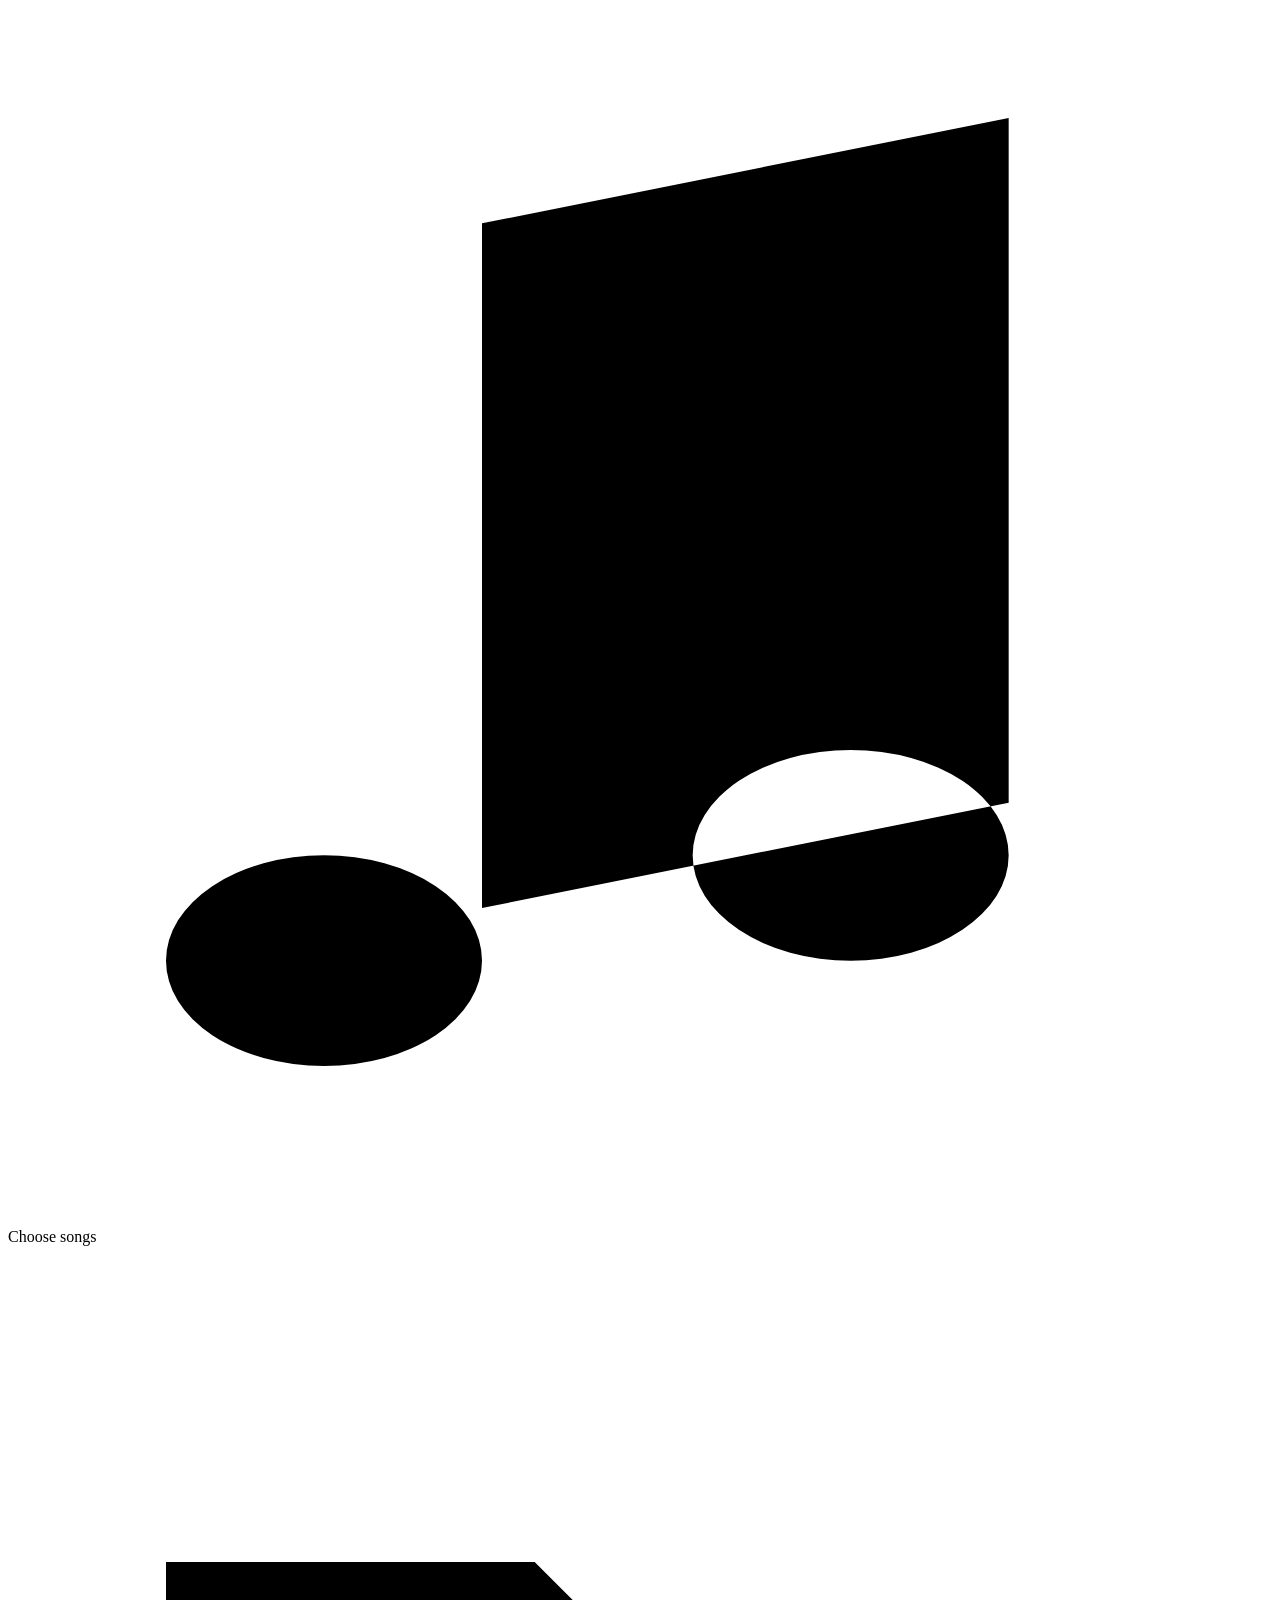
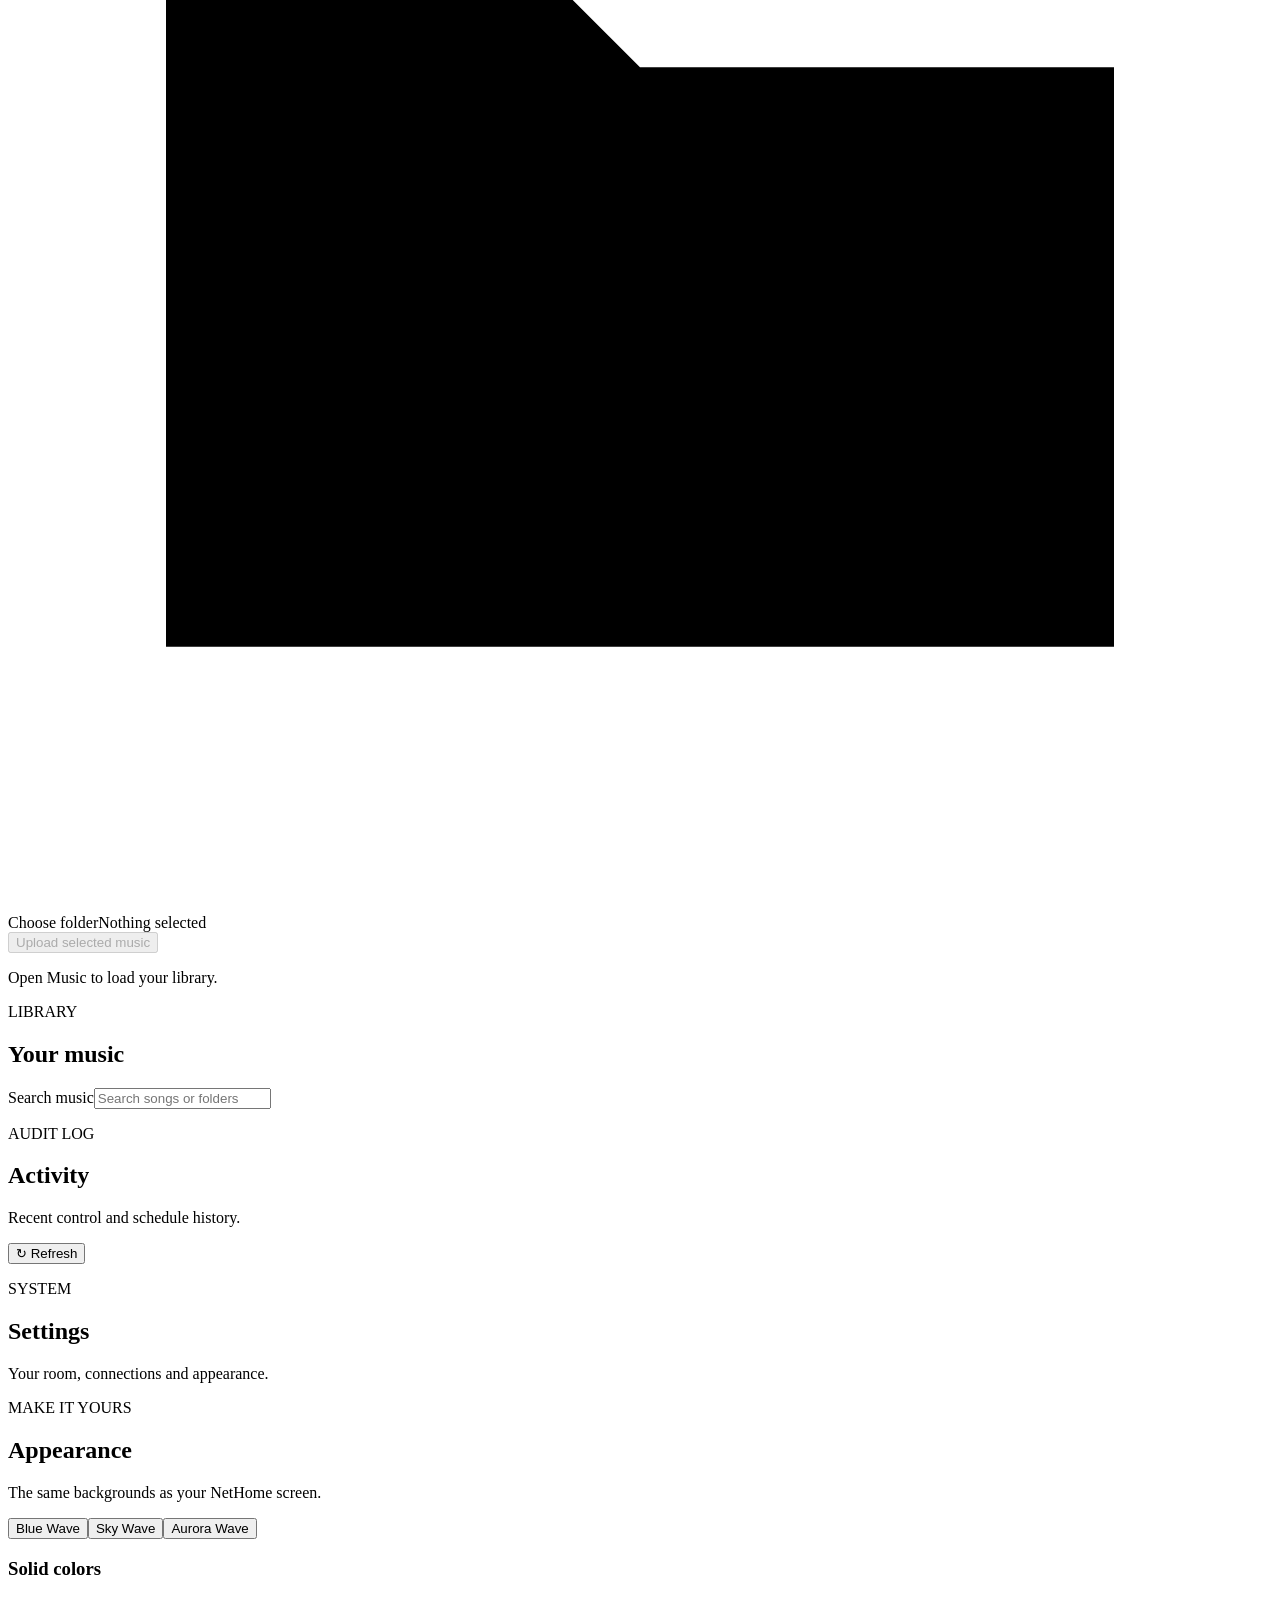
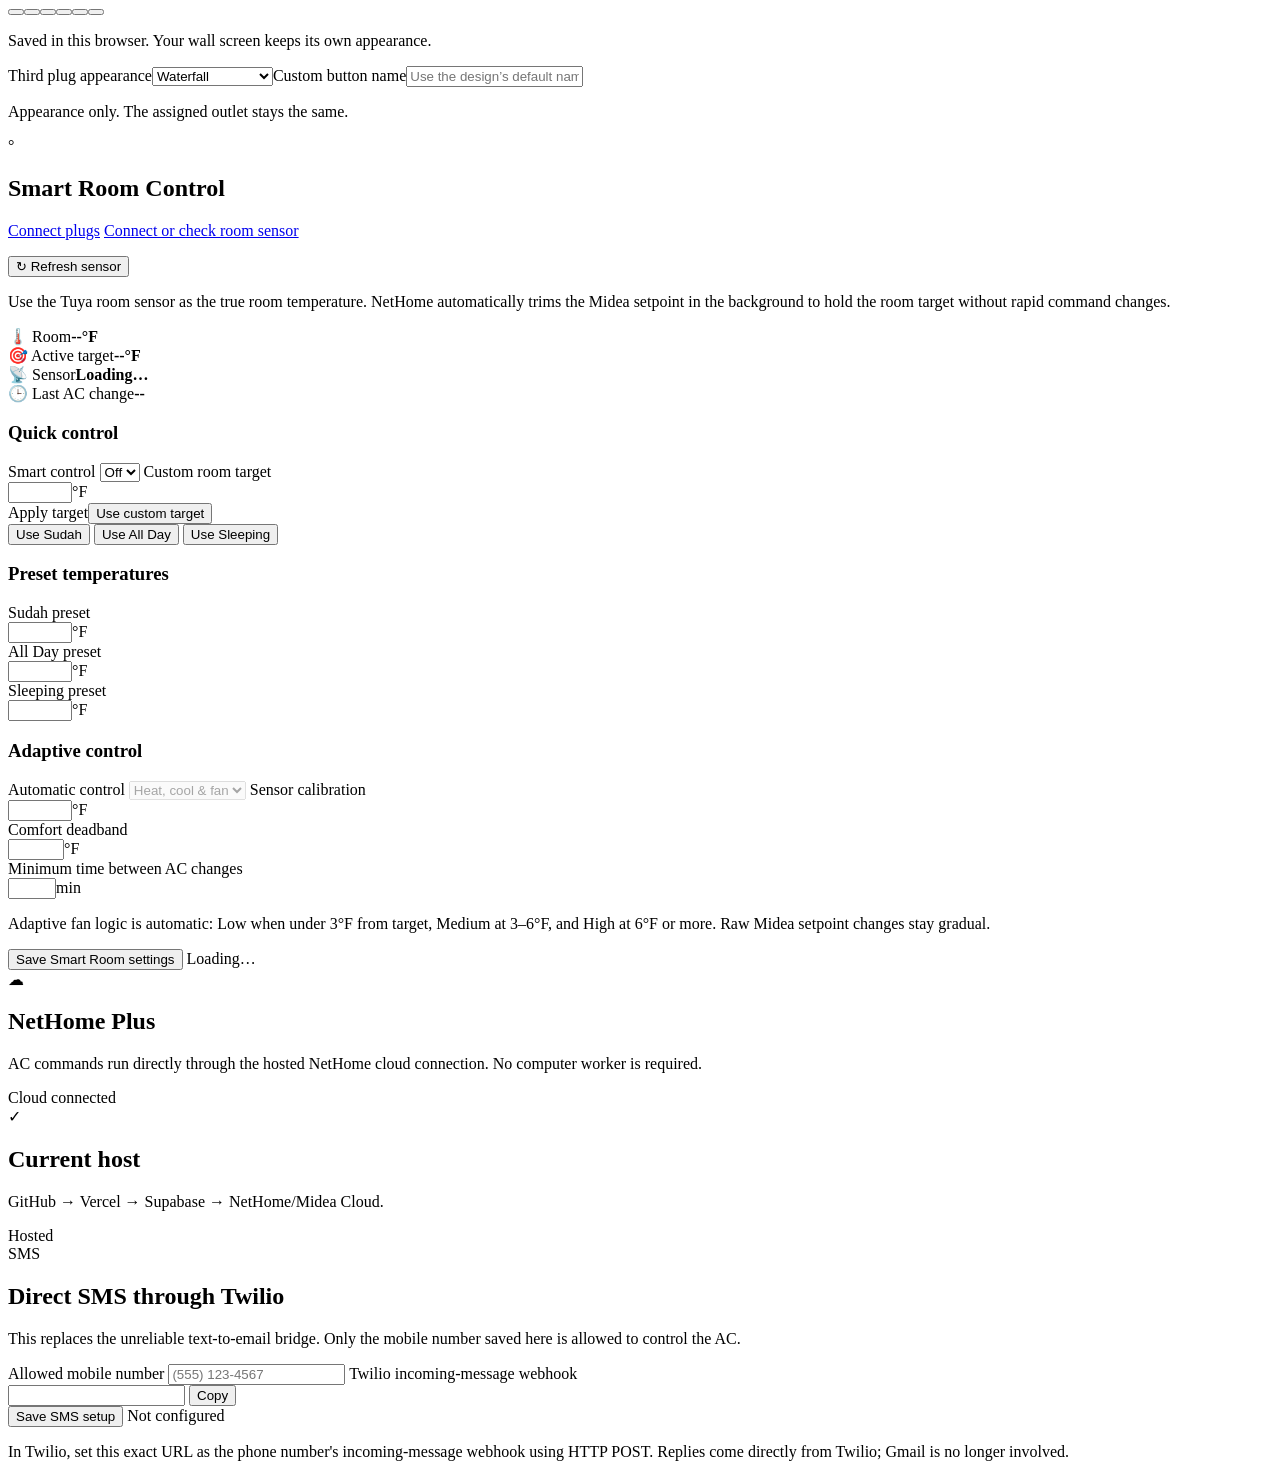
==== commit fd639837: "Match NetHome website to the wall screen with wave themes, glass panels and touch-friendly browsing " ====
--- a/app/static/index.html
+++ b/app/static/index.html
@@ -5,59 +5,52 @@
   <meta name="viewport" content="width=device-width,initial-scale=1" />
   <title>NetHome Control</title>
   <link rel="stylesheet" href="/static/styles.css" />
-  <link rel="stylesheet" href="/static/mode-backgrounds.css" />
   <link rel="stylesheet" href="/static/lighting.css" />
+  <link rel="stylesheet" href="/static/device.css?v=20261116" />
 </head>
-<body>
+<body data-background="sky">
   <div class="shell">
     <aside class="sidebar">
       <div class="brand">
         <div class="brand-mark">NH</div>
-        <div><strong>NetHome Control</strong><span>Sukkah / Play Room</span></div>
+        <div><strong>NetHome</strong><span>Sukkah / Play Room</span></div>
       </div>
       <nav aria-label="Primary navigation">
-        <button class="nav active" data-view="dashboard"><span>⌂</span>Dashboard</button>
-        <button class="nav" data-view="schedules"><span>◷</span>Schedules</button>
-        <button class="nav" data-view="lighting"><span aria-hidden="true">☼</span>Lighting</button>
+        <button class="nav active" data-view="dashboard"><span>⌂</span>Home</button>
+        <button class="nav" data-view="schedules"><span>◷</span>Schedule</button>
+        <button class="nav" data-view="plugs"><span data-icon="bulb"></span>Lights</button>
+        <button class="nav" data-view="lighting"><span aria-hidden="true">☼</span>Color Lights</button>
         <button class="nav" data-view="music"><span aria-hidden="true">♫</span>Music</button>
         <button class="nav" data-view="activity"><span>≡</span>Activity</button>
         <button class="nav" data-view="settings"><span>⚙</span>Settings</button>
       </nav>
       <div class="sidebar-foot">
-        <div class="service-line"><span class="mini-dot"></span>Local service running</div>
+        <div class="service-line"><span class="mini-dot"></span>NetHome connected</div>
         <span id="write-lock">Writes locked</span>
       </div>
     </aside>
 
     <main>
       <header class="topbar">
-        <div>
-          <span class="location-label">Home climate control</span>
-          <strong>Sukkah / Play Room</strong>
-        </div>
-        <div class="top-status"><span class="mini-dot"></span>Secure local dashboard</div>
+        <div class="home-wordmark">NetHome <span id="home-clock"></span></div>
+        <div class="status-chips"><span>Indoor <strong id="header-room">—</strong></span><span>Humidity <strong id="header-humidity">—</strong></span><span>Outside <strong id="header-outside">—</strong></span></div>
+        <button class="appearance-shortcut" data-open="settings" aria-label="Open settings"><span data-icon="settings"></span></button>
       </header>
 
       <section id="dashboard" class="view active">
-        <div class="simple-ac">
+        <div class="home-board"><div class="simple-ac">
           <div class="simple-ac-top">
             <div>
-              <p class="eyebrow">HOME CLIMATE CONTROL</p>
-              <h1>Sukkah / Play Room AC</h1>
+              <p class="eyebrow">SUKKAH / PLAY ROOM</p>
+              <h1>Climate</h1>
               <div class="simple-weather"><span id="outdoor-temp">Outdoor --°F</span><span>/</span><span id="indoor-temp">Indoor --°F</span></div>
             </div>
             <div class="simple-online"><span id="status-dot" class="dot neutral"></span><span id="status-text">Not checked</span></div>
           </div>
 
-          <div class="mode-tabs" aria-label="AC mode">
-            <button type="button" data-mode="2">❄ Cool</button>
-            <button type="button" data-mode="3">◌ Dry</button>
-            <button type="button" data-mode="5">⌁ Fan</button>
-            <button type="button" data-mode="1">◉ Auto</button>
-            <button type="button" data-mode="4">☀ Heat</button>
-          </div>
-
-          <div class="ac-hero">
+          
+
+          <div class="climate-smart-status"><span data-icon="smart"></span><span id="home-smart-state">Checking Smart Auto…</span></div><div class="ac-hero">
             <button id="temp-down" class="round-control" disabled aria-label="Lower temperature">−</button>
             <div class="ac-dial">
               <div id="fan-label" class="fan-label">Fan --</div>
@@ -68,15 +61,35 @@
             <button id="temp-up" class="round-control" disabled aria-label="Raise temperature">+</button>
           </div>
 
-          <div class="simple-actions">
+          
+
+          
+
+          
+
+          
+        </div>
+        <div class="home-tiles">
+          <button class="home-tile" data-open="plugs"><span class="tile-icon amber" data-icon="bulb"></span><span class="tile-title">Lights</span><span class="tile-sub">Roof + wall</span><span id="home-lights-state" class="tile-status">Open controls</span><span class="tile-arrow">↗</span></button>
+          <button class="home-tile" data-open="lighting"><span class="tile-icon" data-icon="colors"></span><span class="tile-title">Color Lights</span><span class="tile-sub">Colors, fades &amp; effects</span><span class="tile-status">Not connected</span><span class="tile-arrow">↗</span></button>
+          <button class="home-tile" data-open="music"><span class="tile-icon cyan" data-icon="music"></span><span class="tile-title">Music</span><span class="tile-sub">Your library + Yiddish24</span><span class="tile-status">Browse music</span><span class="tile-arrow">↗</span></button>
+          <button class="home-tile" data-open="plugs"><span class="tile-icon violet" id="utility-icon" data-icon="waterfall"></span><span class="tile-title" data-utility-name>Waterfall</span><span class="tile-sub">Separate plug</span><span id="home-utility-state" class="tile-status">Open controls</span><span class="tile-arrow">↗</span></button>
+        </div></div>
+        <details class="climate-details glass" open><summary><span data-icon="climate"></span>Climate controls<span class="detail-hint">Modes, Smart Auto &amp; comfort</span></summary><div class="climate-details-body">
+<div class="mode-tabs" aria-label="AC mode">
+            <button type="button" data-mode="2">❄ Cool</button>
+            <button type="button" data-mode="3">◌ Dry</button>
+            <button type="button" data-mode="5">⌁ Fan</button>
+            <button type="button" data-mode="1">◉ Auto</button>
+            <button type="button" data-mode="4">☀ Heat</button>
+          </div>
+<div class="simple-actions">
             <button id="refresh-status" class="soft-action">↻ Refresh</button>
             <button id="power-on" class="soft-action" disabled>Power On</button>
             <button id="power-off" class="soft-action" disabled>Power Off</button>
           </div>
-
-          <div id="status-detail" class="simple-message">Checking the live AC status will enable available controls.</div>
-
-          <section class="smart-room-panel" aria-label="Smart Room controls">
+<div id="status-detail" class="simple-message">Checking the live AC status will enable available controls.</div>
+<section class="smart-room-panel" aria-label="Smart Room controls">
             <div class="smart-room-head">
               <div>
                 <p class="eyebrow">SMART ROOM</p>
@@ -103,16 +116,22 @@
             <div id="dashboard-smart-detail" class="smart-room-detail">Loading Smart Room status…</div>
             <button type="button" id="refresh-room-sensor" class="soft-action">↻ Refresh sensor</button>
           </section>
-
-          <div class="feature-row">
+<div class="feature-row">
             <button type="button" id="fan-speed-btn"><span>🌀</span><small>Fan Speed</small><em id="fan-speed-value">--</em></button>
             <button type="button" id="horizontal-btn"><span>↔</span><small>Left / Right</small></button>
             <button type="button" id="vertical-btn"><span>↕</span><small>Up / Down</small></button>
             <button type="button" id="eco-btn"><span>♻</span><small>Eco</small></button>
             <button type="button" id="boost-btn"><span>⚡</span><small>Boost</small></button>
             <button type="button" id="sleep-btn"><span>☾</span><small>Sleep</small></button>
-          </div>
-        </div>
+          </div>        </div></details>
+      </section>
+
+      <section id="plugs" class="view" aria-labelledby="plugs-title">
+        <div class="page-head"><div><p class="eyebrow">ROOM CONTROLS</p><h1 id="plugs-title">Lights &amp; <span data-utility-name>Waterfall</span></h1><p class="lede">Roof and wall lights work together. The third plug stays separate.</p></div><button id="plugs-refresh" class="secondary">Refresh</button></div>
+        <div class="plug-cards">
+          <article class="card plug-card"><span class="tile-icon amber" data-icon="bulb"></span><h2>Lights</h2><p>Roof + wall together</p><strong id="plug-lights-state">Checking connection…</strong><div class="plug-actions"><button data-plug="lights" data-power="true" disabled>Turn on</button><button data-plug="lights" data-power="false" class="secondary" disabled>Turn off</button></div></article>
+          <article class="card plug-card"><span class="tile-icon violet" data-icon="waterfall"></span><h2 data-utility-name>Waterfall</h2><p>Separate outlet</p><strong id="plug-utility-state">Checking connection…</strong><div class="plug-actions"><button data-plug="utility" data-power="true" disabled>Turn on</button><button data-plug="utility" data-power="false" class="secondary" disabled>Turn off</button></div></article>
+        </div><p id="plugs-message" role="status" aria-live="polite"></p><a class="setup-link" href="/plug-setup">Connect or assign your plugs <span>→</span></a>
       </section>
 
       <section id="schedules" class="view">
@@ -238,7 +257,7 @@
         <p id="lighting-state" role="status" aria-live="polite">Open Lighting to load your settings.</p>
         <div class="card lighting-link"><div><p class="eyebrow">RGB ZONE LINK</p><h2>Walls + Waterfall</h2><p id="lighting-link-detail">Control the two colored-light zones separately or make them follow each other.</p></div><button id="lighting-link-toggle" class="secondary" type="button" disabled>Link zones</button></div>
         <div id="lighting-zones" class="lighting-zones" aria-label="Lighting zones"></div>
-        <div class="card lighting-link"><div><p class="eyebrow">WATERFALL PUMP</p><h2>Waterfall</h2><p id="waterfall-draft-state">Setup pending · This button is separate from the waterfall lights.</p></div><button id="waterfall-draft-toggle" type="button" aria-pressed="false">Waterfall Off</button></div>
+        <div class="card lighting-link" hidden><div><p class="eyebrow">WATERFALL PUMP</p><h2>Waterfall</h2><p id="waterfall-draft-state">Setup pending · This button is separate from the waterfall lights.</p></div><button id="waterfall-draft-toggle" type="button" aria-pressed="false">Waterfall Off</button></div>
         <div class="lighting-section-head"><div><h2>Lighting schedules</h2><p class="lede">Saved timing will start controlling the lights after connection and activation.</p></div><button id="lighting-add" type="button" disabled>+ New lighting schedule</button></div>
         <form id="lighting-form" class="card lighting-form" hidden>
           <h2 id="lighting-form-title">New lighting schedule</h2>
@@ -301,12 +320,17 @@
       </section>
 
       <section id="activity" class="view">
-        <div class="page-head"><div><p class="eyebrow">AUDIT LOG</p><h1>Activity</h1><p class="lede">Every status check, schedule change, and future ChatGPT command appears here.</p></div><button id="refresh-activity" class="secondary">↻ Refresh</button></div>
+        <div class="page-head"><div><p class="eyebrow">AUDIT LOG</p><h1>Activity</h1><p class="lede">Recent control and schedule history.</p></div><button id="refresh-activity" class="secondary">↻ Refresh</button></div>
         <div id="activity-list" class="activity-list"></div>
       </section>
 
       <section id="settings" class="view">
-        <div class="page-head"><div><p class="eyebrow">SYSTEM</p><h1>Settings</h1><p class="lede">Cloud control and direct text-message settings.</p></div></div>
+        <div class="page-head"><div><p class="eyebrow">SYSTEM</p><h1>Settings</h1><p class="lede">Your room, connections and appearance.</p></div></div>
+        <article class="card appearance-card"><div class="page-head"><div><p class="eyebrow">MAKE IT YOURS</p><h2>Appearance</h2><p class="lede">The same backgrounds as your NetHome screen.</p></div></div>
+          <div class="theme-grid" aria-label="Background design"><button class="theme-choice" data-theme="blue" aria-pressed="false"><span class="theme-preview blue"></span>Blue Wave</button><button class="theme-choice" data-theme="sky" aria-pressed="true"><span class="theme-preview sky"></span>Sky Wave</button><button class="theme-choice" data-theme="aurora" aria-pressed="false"><span class="theme-preview aurora"></span>Aurora Wave</button></div>
+          <h3 class="solid-heading">Solid colors</h3><div class="solid-grid" aria-label="Solid background"><button data-theme="ice" style="--swatch:#c7e4f3" aria-label="Ice blue" aria-pressed="false"></button><button data-theme="mint" style="--swatch:#c8e7da" aria-label="Mint" aria-pressed="false"></button><button data-theme="sand" style="--swatch:#e9ddc8" aria-label="Sand" aria-pressed="false"></button><button data-theme="rose" style="--swatch:#ebd2df" aria-label="Rose" aria-pressed="false"></button><button data-theme="slate" style="--swatch:#263d57" aria-label="Slate" aria-pressed="false"></button><button data-theme="midnight" style="--swatch:#0a152b" aria-label="Midnight" aria-pressed="false"></button></div><p class="helper">Saved in this browser. Your wall screen keeps its own appearance.</p>
+          <label class="utility-setting">Third plug appearance<select id="utility-design"><option value="waterfall">Waterfall</option><option value="balloon">Jumping Balloon</option></select></label><label class="utility-setting">Custom button name<input id="utility-label" maxlength="30" placeholder="Use the design’s default name"></label><p class="helper">Appearance only. The assigned outlet stays the same.</p>
+        </article>
         <div class="settings-grid">
           <article class="card setting-card" style="grid-column:1/-1">
             <div class="setting-icon">°</div>
@@ -409,7 +433,8 @@
       </section>
     </main>
   </div>
-  <script src="/static/app.js"></script>
+  <script src="/static/device-ui.js?v=20261116"></script>
+  <script src="/static/app.js?v=20261116"></script>
   <script src="/static/music.js?v=20261022c"></script>
   <script src="/static/lighting.js"></script>
 </body>
